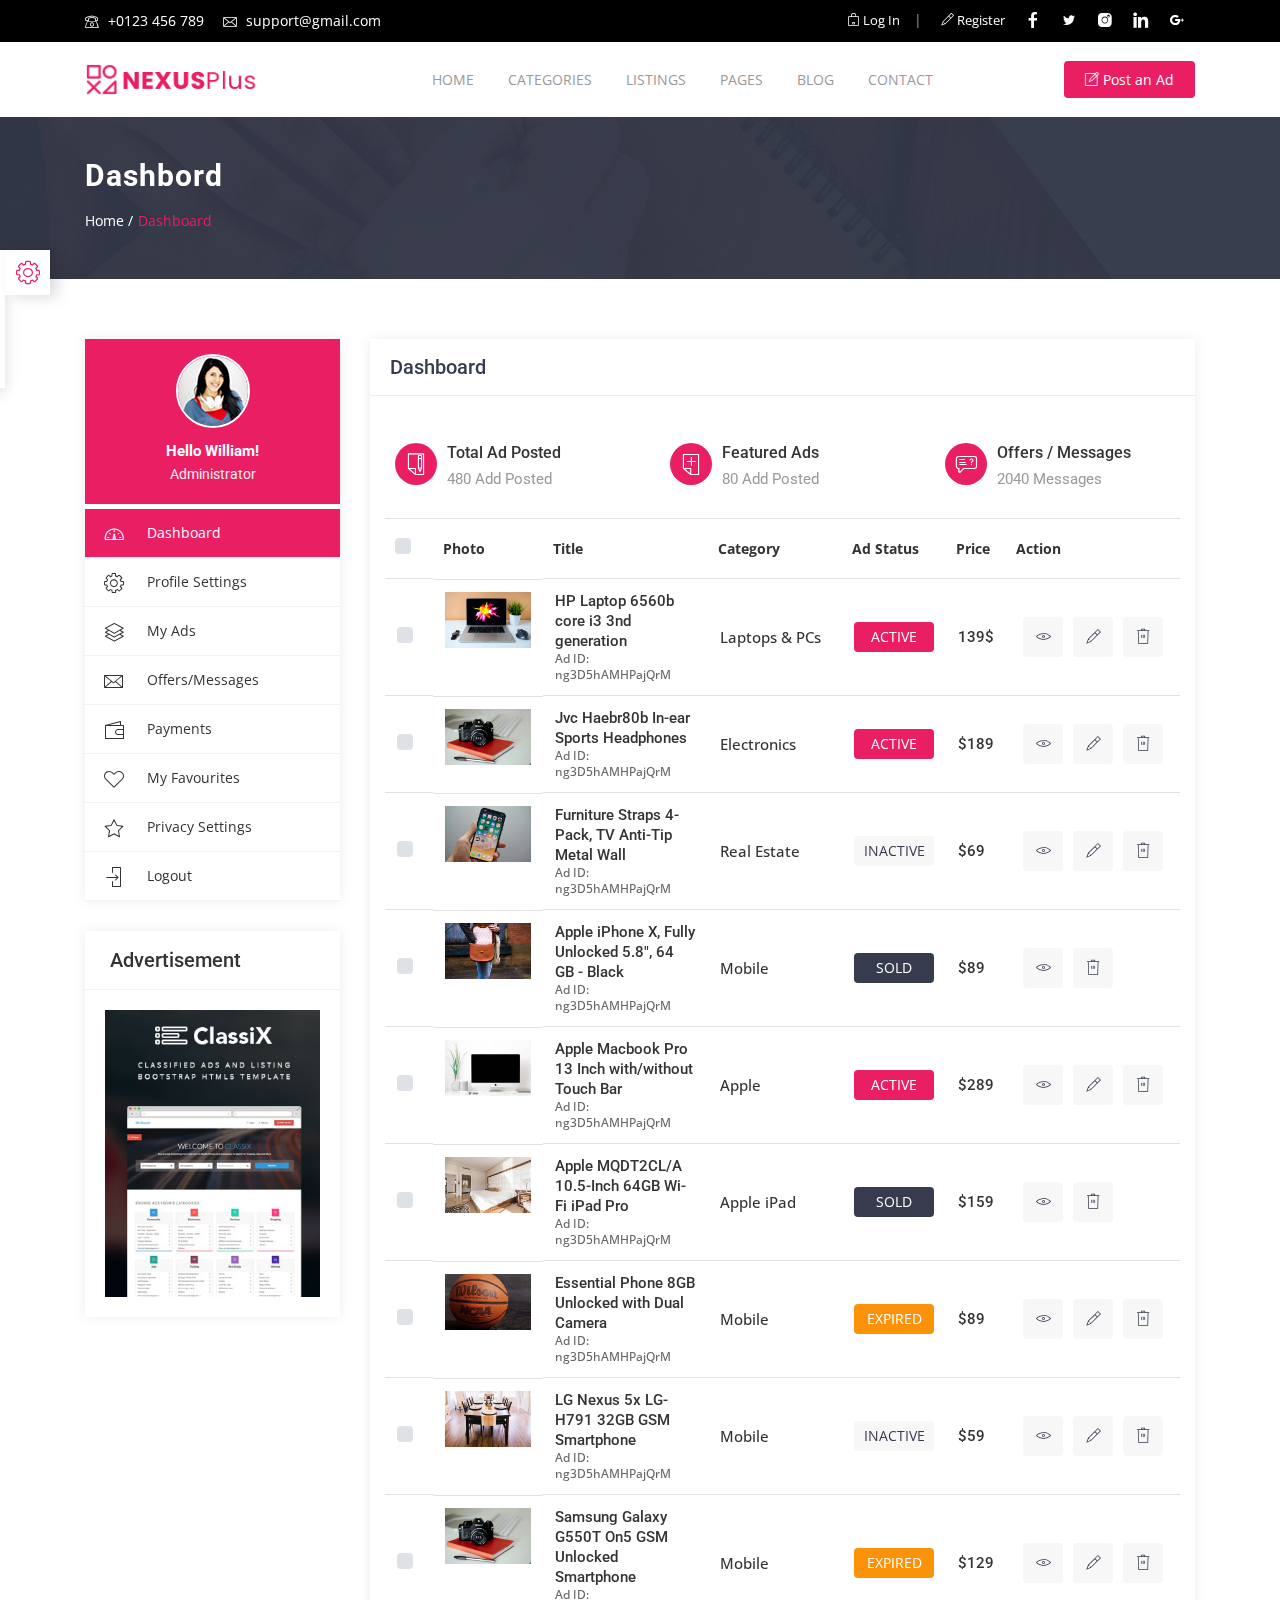
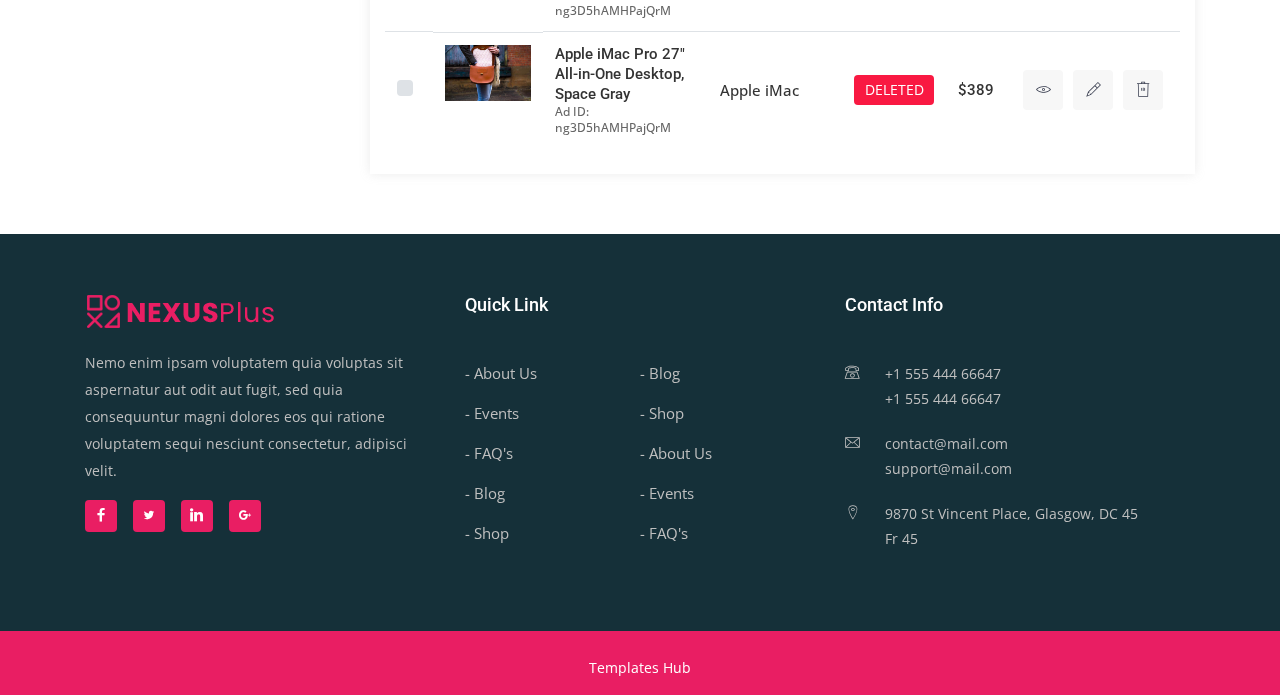
==== dashboard.html @ 477175ba "added templates" ====
<!DOCTYPE html>
<html lang="en">


<head>

<meta charset="utf-8">
<meta name="viewport" content="width=device-width, initial-scale=1, shrink-to-fit=no">
<title>NexusPlus - Classified Ads and Listing Template</title>

<link rel="stylesheet" type="text/css" href="assets/css/bootstrap.min.css">

<link rel="stylesheet" type="text/css" href="assets/fonts/line-icons.css">

<link rel="stylesheet" type="text/css" href="assets/css/slicknav.css">

<link rel="stylesheet" type="text/css" href="assets/css/color-switcher.css">

<link rel="stylesheet" type="text/css" href="assets/css/animate.css">

<link rel="stylesheet" type="text/css" href="assets/css/owl.carousel.css">

<link rel="stylesheet" type="text/css" href="assets/css/main.css">

<link rel="stylesheet" type="text/css" href="assets/css/responsive.css">
</head>
<body>

<header id="header-wrap">

<div class="top-bar">
<div class="container">
<div class="row">
<div class="col-lg-7 col-md-5 col-xs-12">

<ul class="list-inline">
<li><i class="lni-phone"></i> +0123 456 789</li>
<li><i class="lni-envelope"></i> <a href="http://preview.uideck.com/cdn-cgi/l/email-protection" class="__cf_email__" data-cfemail="c3b0b6b3b3acb1b783a4aea2aaafeda0acae">[email&#160;protected]</a></li>
</ul>

</div>
<div class="col-lg-5 col-md-7 col-xs-12">
<div class="roof-social float-right">
<a class="facebook" href="#"><i class="lni-facebook-filled"></i></a>
<a class="twitter" href="#"><i class="lni-twitter-filled"></i></a>
<a class="instagram" href="#"><i class="lni-instagram-filled"></i></a>
<a class="linkedin" href="#"><i class="lni-linkedin-fill"></i></a>
<a class="google" href="#"><i class="lni-google-plus"></i></a>
</div>
<div class="header-top-right float-right">
<a href="login.html" class="header-top-button"><i class="lni-lock"></i> Log In</a> |
<a href="register.html" class="header-top-button"><i class="lni-pencil"></i> Register</a>
</div>
</div>
</div>
</div>
</div>


<nav class="navbar navbar-expand-lg bg-white fixed-top scrolling-navbar">
<div class="container">

<div class="navbar-header">
<button class="navbar-toggler" type="button" data-toggle="collapse" data-target="#main-navbar" aria-controls="main-navbar" aria-expanded="false" aria-label="Toggle navigation">
<span class="navbar-toggler-icon"></span>
<span class="lni-menu"></span>
<span class="lni-menu"></span>
<span class="lni-menu"></span>
</button>
<a href="index-2.html" class="navbar-brand"><img src="assets/img/logo.png" alt=""></a>
</div>
<div class="collapse navbar-collapse" id="main-navbar">
<ul class="navbar-nav mr-auto w-100 justify-content-center">
<li class="nav-item dropdown">
<a class="nav-link dropdown-toggle" href="#" data-toggle="dropdown" aria-haspopup="true" aria-expanded="false">
 Home
</a>
<div class="dropdown-menu">
<a class="dropdown-item" href="index-2.html">Home 1</a>
<a class="dropdown-item" href="index-3.html">Home 2</a>
</div>
</li>
<li class="nav-item">
<a class="nav-link" href="category.html">
Categories
</a>
</li>
<li class="nav-item dropdown">
<a class="nav-link dropdown-toggle" href="#" data-toggle="dropdown" aria-haspopup="true" aria-expanded="false">
Listings
</a>
<div class="dropdown-menu">
<a class="dropdown-item" href="adlistinggrid.html">Ad Grid</a>
<a class="dropdown-item" href="adlistinglist.html">Ad Listing</a>
<a class="dropdown-item" href="ads-details.html">Listing Detail</a>
</div>
</li>
<li class="nav-item dropdown">
<a class="nav-link dropdown-toggle" href="#" data-toggle="dropdown" aria-haspopup="true" aria-expanded="false">
Pages
</a>
<div class="dropdown-menu">
<a class="dropdown-item" href="about.html">About Us</a>
<a class="dropdown-item" href="services.html">Services</a>
<a class="dropdown-item" href="ads-details.html">Ads Details</a>
<a class="dropdown-item" href="post-ads.html">Ads Post</a>
<a class="dropdown-item" href="pricing.html">Packages</a>
<a class="dropdown-item" href="testimonial.html">Testimonial</a>
<a class="dropdown-item" href="faq.html">FAQ</a>
<a class="dropdown-item" href="404.html">404</a>
</div>
</li>
<li class="nav-item dropdown">
<a class="nav-link dropdown-toggle" href="#" data-toggle="dropdown" aria-haspopup="true" aria-expanded="false">
Blog
</a>
<div class="dropdown-menu">
<a class="dropdown-item" href="blog.html">Blog - Right Sidebar</a>
<a class="dropdown-item" href="blog-left-sidebar.html">Blog - Left Sidebar</a>
<a class="dropdown-item" href="blog-grid-full-width.html"> Blog full width </a>
<a class="dropdown-item" href="single-post.html">Blog Details</a>
</div>
</li>
<li class="nav-item">
<a class="nav-link" href="contact.html">
Contact
</a>
</li>
</ul>
<div class="post-btn">
<a class="btn btn-common" href="post-ads.html"><i class="lni-pencil-alt"></i> Post an Ad</a>
</div>
</div>
</div>

<ul class="mobile-menu">
<li>
<a href="#">
Home
</a>
<ul class="dropdown">
<li><a href="index-2.html">Home 1</a></li>
<li><a href="index-3.html">Home 2</a></li>
</ul>
</li>
<li>
<a href="category.html">Categories</a>
</li>
<li>
<a href="#">
Listings
</a>
<ul class="dropdown">
<li><a href="adlistinggrid.html">Ad Grid</a></li>
<li><a href="adlistinglist.html">Ad Listing</a></li>
<li><a href="ads-details.html">Listing Detail</a></li>
</ul>
</li>
<li>
<a href="#">Pages</a>
<ul class="dropdown">
<li><a href="about.html">About Us</a></li>
<li><a href="services.html">Services</a></li>
<li><a href="ads-details.html">Ads Details</a></li>
<li><a href="post-ads.html">Ads Post</a></li>
<li><a href="pricing.html">Packages</a></li>
<li><a href="testimonial.html">Testimonial</a></li>
<li><a href="faq.html">FAQ</a></li>
<li><a href="404.html">404</a></li>
</ul>
</li>
<li>
<a href="#">Blog</a>
<ul class="dropdown">
<li><a href="blog.html">Blog - Right Sidebar</a></li>
<li><a href="blog-left-sidebar.html">Blog - Left Sidebar</a></li>
<li><a href="blog-grid-full-width.html"> Blog full width </a></li>
<li><a href="single-post.html">Blog Details</a></li>
</ul>
</li>
<li>
<a href="contact.html">Contact Us</a>
</li>
</ul>

</nav>

</header>


<div class="page-header" style="background: url(assets/img/banner1.jpg);">
<div class="container">
<div class="row">
<div class="col-md-12">
<div class="breadcrumb-wrapper">
<h2 class="product-title">Dashbord</h2>
<ol class="breadcrumb">
<li><a href="#">Home /</a></li>
<li class="current">Dashboard</li>
</ol>
</div>
</div>
</div>
</div>
</div>


<div id="content" class="section-padding">
<div class="container">
<div class="row">
<div class="col-sm-12 col-md-4 col-lg-3 page-sidebar">
<aside>
<div class="sidebar-box">
<div class="user">
<figure>
<a href="#"><img src="assets/img/author/img1.jpg" alt=""></a>
</figure>
<div class="usercontent">
<h3>Hello William!</h3>
<h4>Administrator</h4>
</div>
</div>
<nav class="navdashboard">
<ul>
<li>
<a class="active" href="dashboard.html">
<i class="lni-dashboard"></i>
<span>Dashboard</span>
</a>
</li>
<li>
<a href="account-profile-setting.html">
<i class="lni-cog"></i>
<span>Profile Settings</span>
</a>
</li>
<li>
<a href="account-myads.html">
<i class="lni-layers"></i>
<span>My Ads</span>
</a>
</li>
<li>
<a href="offermessages.html">
<i class="lni-envelope"></i>
<span>Offers/Messages</span>
</a>
</li>
<li>
<a href="payments.html">
<i class="lni-wallet"></i>
<span>Payments</span>
</a>
</li>
<li>
<a href="account-favourite-ads.html">
<i class="lni-heart"></i>
<span>My Favourites</span>
</a>
</li>
<li>
<a href="privacy-setting.html">
<i class="lni-star"></i>
<span>Privacy Settings</span>
</a>
</li>
<li>
<a href="#">
<i class="lni-enter"></i>
<span>Logout</span>
</a>
</li>
</ul>
</nav>
</div>
<div class="widget">
<h4 class="widget-title">Advertisement</h4>
<div class="add-box">
<img class="img-fluid" src="assets/img/img1.jpg" alt="">
</div>
</div>
</aside>
</div>
<div class="col-sm-12 col-md-8 col-lg-9">
<div class="page-content">
<div class="inner-box">
<div class="dashboard-box">
<h2 class="dashbord-title">Dashboard</h2>
</div>
<div class="dashboard-wrapper">
<div class="dashboard-sections">
<div class="row">
<div class="col-xs-6 col-sm-6 col-md-6 col-lg-4">
<div class="dashboardbox">
<div class="icon"><i class="lni-write"></i></div>
<div class="contentbox">
<h2><a href="#">Total Ad Posted</a></h2>
<h3>480 Add Posted</h3>
</div>
</div>
</div>
<div class="col-xs-6 col-sm-6 col-md-6 col-lg-4">
<div class="dashboardbox">
<div class="icon"><i class="lni-add-files"></i></div>
<div class="contentbox">
<h2><a href="#">Featured Ads</a></h2>
<h3>80 Add Posted</h3>
</div>
</div>
</div>
<div class="col-xs-6 col-sm-6 col-md-6 col-lg-4">
<div class="dashboardbox">
<div class="icon"><i class="lni-support"></i></div>
<div class="contentbox">
<h2><a href="#">Offers / Messages</a></h2>
<h3>2040 Messages</h3>
</div>
</div>
</div>
</div>
</div>
<table class="table table-responsive dashboardtable tablemyads">
<thead>
<tr>
<th>
<div class="custom-control custom-checkbox">
<input type="checkbox" class="custom-control-input" id="checkedall">
<label class="custom-control-label" for="checkedall"></label>
</div>
</th>
<th>Photo</th>
<th>Title</th>
<th>Category</th>
<th>Ad Status</th>
<th>Price</th>
<th>Action</th>
</tr>
</thead>
<tbody>
<tr data-category="active">
<td>
<div class="custom-control custom-checkbox">
<input type="checkbox" class="custom-control-input" id="adone">
<label class="custom-control-label" for="adone"></label>
</div>
</td>
<td class="photo"><img class="img-fluid" src="assets/img/product/img1.jpg" alt=""></td>
<td data-title="Title">
<h3>HP Laptop 6560b core i3 3nd generation</h3>
<span>Ad ID: ng3D5hAMHPajQrM</span>
</td>
<td data-title="Category"><span class="adcategories">Laptops & PCs</span></td>
<td data-title="Ad Status"><span class="adstatus adstatusactive">active</span></td>
<td data-title="Price">
<h3>139$</h3>
</td>
<td data-title="Action">
<div class="btns-actions">
<a class="btn-action btn-view" href="#"><i class="lni-eye"></i></a>
<a class="btn-action btn-edit" href="#"><i class="lni-pencil"></i></a>
<a class="btn-action btn-delete" href="#"><i class="lni-trash"></i></a>
</div>
</td>
</tr>
<tr data-category="active">
<td>
<div class="custom-control custom-checkbox">
<input type="checkbox" class="custom-control-input" id="adtwo">
<label class="custom-control-label" for="adtwo"></label>
</div>
</td>
<td class="photo"><img class="img-fluid" src="assets/img/product/img2.jpg" alt=""></td>
<td data-title="Title">
<h3>Jvc Haebr80b In-ear Sports Headphones</h3>
<span>Ad ID: ng3D5hAMHPajQrM</span>
</td>
<td data-title="Category">Electronics</td>
<td data-title="Ad Status"><span class="adstatus adstatusactive">Active</span></td>
<td data-title="Price">
<h3>$189</h3>
</td>
<td data-title="Action">
<div class="btns-actions">
<a class="btn-action btn-view" href="#"><i class="lni-eye"></i></a>
<a class="btn-action btn-edit" href="#"><i class="lni-pencil"></i></a>
<a class="btn-action btn-delete" href="#"><i class="lni-trash"></i></a>
</div>
</td>
</tr>
<tr data-category="inactive">
<td>
<div class="custom-control custom-checkbox">
<input type="checkbox" class="custom-control-input" id="adthree">
<label class="custom-control-label" for="adthree"></label>
</div>
</td>
<td class="photo"><img class="img-fluid" src="assets/img/product/img3.jpg" alt=""></td>
<td data-title="Title">
<h3>Furniture Straps 4-Pack, TV Anti-Tip Metal Wall </h3>
<span>Ad ID: ng3D5hAMHPajQrM</span>
</td>
<td data-title="Category">Real Estate</td>
<td>
<span class="adstatus adstatusinactive">Inactive</span>
</td>
<td data-title="Price">
<h3>$69</h3>
</td>
<td data-title="Action">
<div class="btns-actions">
<a class="btn-action btn-view" href="#"><i class="lni-eye"></i></a>
<a class="btn-action btn-edit" href="#"><i class="lni-pencil"></i></a>
<a class="btn-action btn-delete" href="#"><i class="lni-trash"></i></a>
</div>
</td>
</tr>
<tr data-category="sold">
<td>
<div class="custom-control custom-checkbox">
<input type="checkbox" class="custom-control-input" id="adfour">
<label class="custom-control-label" for="adfour"></label>
</div>
</td>
<td class="photo"><img class="img-fluid" src="assets/img/product/img4.jpg" alt=""></td>
<td data-title="Title">
<h3>Apple iPhone X, Fully Unlocked 5.8", 64 GB - Black</h3>
<span>Ad ID: ng3D5hAMHPajQrM</span>
</td>
<td data-title="Category">Mobile</td>
 <td data-title="Ad Status"><span class="adstatus adstatussold">Sold</span></td>
<td data-title="Price">
<h3>$89</h3>
</td>
<td data-title="Action">
<div class="btns-actions">
<a class="btn-action btn-view" href="#"><i class="lni-eye"></i></a>
<a class="btn-action btn-delete" href="#"><i class="lni-trash"></i></a>
</div>
</td>
</tr>
<tr data-category="active">
<td>
<div class="custom-control custom-checkbox">
<input type="checkbox" class="custom-control-input" id="adfive">
<label class="custom-control-label" for="adfive"></label>
</div>
</td>
<td class="photo"><img class="img-fluid" src="assets/img/product/img5.jpg" alt=""></td>
<td data-title="Title">
<h3>Apple Macbook Pro 13 Inch with/without Touch Bar</h3>
<span>Ad ID: ng3D5hAMHPajQrM</span>
</td>
<td data-title="Category">Apple</td>
<td data-title="Ad Status"><span class="adstatus adstatusactive">Active</span></td>
<td data-title="Price">
<h3>$289</h3>
</td>
<td data-title="Action">
<div class="btns-actions">
<a class="btn-action btn-view" href="#"><i class="lni-eye"></i></a>
<a class="btn-action btn-edit" href="#"><i class="lni-pencil"></i></a>
<a class="btn-action btn-delete" href="#"><i class="lni-trash"></i></a>
</div>
</td>
</tr>
<tr data-category="sold">
<td>
<div class="custom-control custom-checkbox">
<input type="checkbox" class="custom-control-input" id="adsix">
<label class="custom-control-label" for="adsix"></label>
</div>
</td>
<td class="photo"><img class="img-fluid" src="assets/img/product/img6.jpg" alt=""></td>
<td data-title="Title">
<h3>Apple MQDT2CL/A 10.5-Inch 64GB Wi-Fi iPad Pro</h3>
<span>Ad ID: ng3D5hAMHPajQrM</span>
</td>
<td data-title="Category">Apple iPad</td>
<td data-title="Ad Status"><span class="adstatus adstatussold">Sold</span></td>
<td data-title="Price">
<h3>$159</h3>
</td>
<td data-title="Action">
<div class="btns-actions">
<a class="btn-action btn-view" href="#"><i class="lni-eye"></i></a>
<a class="btn-action btn-delete" href="#"><i class="lni-trash"></i></a>
</div>
</td>
</tr>
<tr data-category="expired">
<td>
<div class="custom-control custom-checkbox">
<input type="checkbox" class="custom-control-input" id="adseven">
<label class="custom-control-label" for="adseven"></label>
</div>
</td>
<td class="photo"><img class="img-fluid" src="assets/img/product/img7.jpg" alt=""></td>
<td data-title="Title">
<h3>Essential Phone 8GB Unlocked with Dual Camera</h3>
<span>Ad ID: ng3D5hAMHPajQrM</span>
</td>
<td data-title="Category">Mobile</td>
<td data-title="Ad Status"><span class="adstatus adstatusexpired">Expired</span></td>
<td data-title="Price">
<h3>$89</h3>
</td>
<td data-title="Action">
<div class="btns-actions">
<a class="btn-action btn-view" href="#"><i class="lni-eye"></i></a>
<a class="btn-action btn-edit" href="#"><i class="lni-pencil"></i></a>
<a class="btn-action btn-delete" href="#"><i class="lni-trash"></i></a>
</div>
</td>
</tr>
<tr data-category="inactive">
<td>
<div class="custom-control custom-checkbox">
<input type="checkbox" class="custom-control-input" id="adeight">
<label class="custom-control-label" for="adeight"></label>
</div>
</td>
<td class="photo"><img class="img-fluid" src="assets/img/product/img8.jpg" alt=""></td>
<td data-title="Title">
<h3>LG Nexus 5x LG-H791 32GB GSM Smartphone</h3>
<span>Ad ID: ng3D5hAMHPajQrM</span>
</td>
<td data-title="Category">Mobile</td>
<td>
<span class="adstatus adstatusinactive">Inactive</span>
</td>
<td data-title="Price">
<h3>$59</h3>
</td>
<td data-title="Action">
<div class="btns-actions">
<a class="btn-action btn-view" href="#"><i class="lni-eye"></i></a>
<a class="btn-action btn-edit" href="#"><i class="lni-pencil"></i></a>
<a class="btn-action btn-delete" href="#"><i class="lni-trash"></i></a>
</div>
</td>
</tr>
<tr data-category="expired">
<td>
<div class="custom-control custom-checkbox">
<input type="checkbox" class="custom-control-input" id="adnine">
<label class="custom-control-label" for="adnine"></label>
</div>
</td>
<td class="photo"><img class="img-fluid" src="assets/img/product/img9.jpg" alt=""></td>
<td data-title="Title">
<h3>Samsung Galaxy G550T On5 GSM Unlocked Smartphone</h3>
<span>Ad ID: ng3D5hAMHPajQrM</span>
</td>
<td data-title="Category">Mobile</td>
<td data-title="Ad Status"><span class="adstatus adstatusexpired">Expired</span></td>
<td data-title="Price">
<h3>$129</h3>
</td>
<td data-title="Action">
<div class="btns-actions">
<a class="btn-action btn-view" href="#"><i class="lni-eye"></i></a>
<a class="btn-action btn-edit" href="#"><i class="lni-pencil"></i></a>
<a class="btn-action btn-delete" href="#"><i class="lni-trash"></i></a>
</div>
</td>
</tr>
<tr data-category="deleted">
<td>
<div class="custom-control custom-checkbox">
<input type="checkbox" class="custom-control-input" id="adten">
<label class="custom-control-label" for="adten"></label>
</div>
</td>
<td class="photo"><img class="img-fluid" src="assets/img/product/img10.jpg" alt=""></td>
<td data-title="Title">
<h3>Apple iMac Pro 27" All-in-One Desktop, Space Gray</h3>
<span>Ad ID: ng3D5hAMHPajQrM</span>
</td>
<td data-title="Category">Apple iMac</td>
<td data-title="Ad Status"><span class="adstatus adstatusdeleted">Deleted</span></td>
<td data-title="Price">
<h3>$389</h3>
</td>
<td data-title="Action">
<div class="btns-actions">
<a class="btn-action btn-view" href="#"><i class="lni-eye"></i></a>
<a class="btn-action btn-edit" href="#"><i class="lni-pencil"></i></a>
<a class="btn-action btn-delete" href="#"><i class="lni-trash"></i></a>
</div>
</td>
</tr>
</tbody>
</table>
</div>
</div>
</div>
</div>
</div>
</div>
</div>


<footer>

<section class="footer-Content">
<div class="container">
<div class="row">
<div class="col-lg-4 col-md-4 col-xs-6 col-mb-12">
<div class="widget">
<div class="footer-logo"><img src="assets/img/logo.png" alt=""></div>
<div class="textwidget">
<p>Nemo enim ipsam voluptatem quia voluptas sit aspernatur aut odit aut fugit, sed quia consequuntur magni dolores eos qui ratione voluptatem sequi nesciunt consectetur, adipisci velit.</p>
</div>
<ul class="mt-3 footer-social">
<li><a class="facebook" href="#"><i class="lni-facebook-filled"></i></a></li>
<li><a class="twitter" href="#"><i class="lni-twitter-filled"></i></a></li>
<li><a class="linkedin" href="#"><i class="lni-linkedin-fill"></i></a></li>
<li><a class="google-plus" href="#"><i class="lni-google-plus"></i></a></li>
</ul>
</div>
</div>
<div class="col-lg-4 col-md-4 col-xs-6 col-mb-12">
<div class="widget">
<h3 class="block-title">Quick Link</h3>
<ul class="menu">
<li><a href="#">- About Us</a></li>
<li><a href="#">- Blog</a></li>
<li><a href="#">- Events</a></li>
<li><a href="#">- Shop</a></li>
<li><a href="#">- FAQ's</a></li>
<li><a href="#">- About Us</a></li>
<li><a href="#">- Blog</a></li>
<li><a href="#">- Events</a></li>
<li><a href="#">- Shop</a></li>
<li><a href="#">- FAQ's</a></li>
</ul>
</div>
</div>
<div class="col-lg-4 col-md-4 col-xs-6 col-mb-12">
<div class="widget">
<h3 class="block-title">Contact Info</h3>
<ul class="contact-footer">
<li>
<strong><i class="lni-phone"></i></strong><span>+1 555 444 66647 <br> +1 555 444 66647</span>
</li>
<li>
<strong><i class="lni-envelope"></i></strong><span><a href="http://preview.uideck.com/cdn-cgi/l/email-protection" class="__cf_email__" data-cfemail="5c3f3332283d3f281c313d3530723f3331">[email&#160;protected]</a> <br> <a href="http://preview.uideck.com/cdn-cgi/l/email-protection" class="__cf_email__" data-cfemail="2e5d5b5e5e415c5a6e434f4742004d4143">[email&#160;protected]</a></span>
</li>
<li>
<strong><i class="lni-map-marker"></i></strong><span><a href="#">9870 St Vincent Place, Glasgow, DC 45 <br>Fr 45</a></span>
</li>
</ul>
</div>
</div>
</div>
</div>
</section>


<div id="copyright">
<div class="container">
<div class="row">
<div class="col-md-12">
<div class="site-info text-center">
<p><a target="_blank" href="https://templateshub.net">Templates Hub</a></p>
</div>
</div>
</div>
</div>
</div>

</footer>


<a href="#" class="back-to-top">
<i class="lni-chevron-up"></i>
</a>

<div id="preloader">
<div class="loader" id="loader-1"></div>
</div>


<script data-cfasync="false" src="cdn-cgi/scripts/5c5dd728/cloudflare-static/email-decode.min.js"></script><script src="assets/js/jquery-min.js"></script>
<script src="assets/js/popper.min.js"></script>
<script src="assets/js/bootstrap.min.js"></script>
<script src="assets/js/color-switcher.js"></script>
<script src="assets/js/jquery.counterup.min.js"></script>
<script src="assets/js/waypoints.min.js"></script>
<script src="assets/js/wow.js"></script>
<script src="assets/js/owl.carousel.min.js"></script>
<script src="assets/js/jquery.slicknav.js"></script>
<script src="assets/js/main.js"></script>
<script src="assets/js/form-validator.min.js"></script>
<script src="assets/js/contact-form-script.min.js"></script>
<script src="assets/js/summernote.js"></script>
</body>


</html>
---- assets/fonts/line-icons.css ----
@font-face{font-family:lineicons;src:url(LineIcons0ad2.eot?ibaccn);src:url(LineIcons0ad2.eot?ibaccn#iefix) format('embedded-opentype'),url(LineIcons0ad2.ttf?ibaccn) format('truetype'),url(LineIcons0ad2.woff?ibaccn) format('woff'),url(LineIcons0ad2.svg?ibaccn#LineIcons) format('svg');font-weight:400;font-style:normal}[class^=lni-],[class*=" lni-"]{font-family:lineicons!important;speak:none;font-style:normal;font-weight:400;font-variant:normal;text-transform:none;line-height:1;-webkit-font-smoothing:antialiased;-moz-osx-font-smoothing:grayscale}.lni-add-files:before{content:"\e900"}.lni-agenda:before{content:"\e901"}.lni-alarm-clock:before{content:"\e902"}.lni-alarm:before{content:"\e903"}.lni-amazon:before{content:"\e904"}.lni-amex:before{content:"\e905"}.lni-anchor:before{content:"\e906"}.lni-android:before{content:"\e907"}.lni-angle-double-down:before{content:"\e908"}.lni-angle-double-left:before{content:"\e909"}.lni-angle-double-right:before{content:"\e90a"}.lni-angle-double-up:before{content:"\e90b"}.lni-apartment:before{content:"\e90c"}.lni-apple:before{content:"\e90d"}.lni-archive:before{content:"\e90e"}.lni-arrow-down-circle:before{content:"\e90f"}.lni-arrow-down:before{content:"\e910"}.lni-arrow-left-circle:before{content:"\e911"}.lni-arrow-left:before{content:"\e912"}.lni-arrow-right-circle:before{content:"\e913"}.lni-arrow-right:before{content:"\e914"}.lni-arrow-top-left:before{content:"\e915"}.lni-arrow-top-right:before{content:"\e916"}.lni-arrow-up-circle:before{content:"\e917"}.lni-arrow-up:before{content:"\e918"}.lni-arrows-horizontal:before{content:"\e919"}.lni-arrows-vertical:before{content:"\e91a"}.lni-ban:before{content:"\e91b"}.lni-bar-chart:before{content:"\e91c"}.lni-basketball:before{content:"\e91d"}.lni-behance:before{content:"\e91e"}.lni-bi-cycle:before{content:"\e91f"}.lni-bitbucket:before{content:"\e920"}.lni-bitcoin:before{content:"\e921"}.lni-blackboard:before{content:"\e922"}.lni-bluetooth:before{content:"\e923"}.lni-bold:before{content:"\e924"}.lni-bolt-alt:before{content:"\e925"}.lni-bolt:before{content:"\e926"}.lni-book:before{content:"\e927"}.lni-bookmark-alt:before{content:"\e928"}.lni-bookmark:before{content:"\e929"}.lni-briefcase:before{content:"\e92a"}.lni-brush-alt:before{content:"\e92b"}.lni-brush:before{content:"\e92c"}.lni-bubble:before{content:"\e92d"}.lni-bug:before{content:"\e92e"}.lni-bulb:before{content:"\e92f"}.lni-bullhorn:before{content:"\e930"}.lni-bus:before{content:"\e931"}.lni-calendar:before{content:"\e932"}.lni-camera:before{content:"\e933"}.lni-car:before{content:"\e934"}.lni-cart-full:before{content:"\e935"}.lni-cart:before{content:"\e936"}.lni-check-box:before{content:"\e937"}.lni-check-mark-circle:before{content:"\e938"}.lni-chevron-down-circle:before{content:"\e939"}.lni-chevron-down:before{content:"\e93a"}.lni-chevron-left-circle:before{content:"\e93b"}.lni-chevron-left:before{content:"\e93c"}.lni-chevron-right-circle:before{content:"\e93d"}.lni-chevron-right:before{content:"\e93e"}.lni-chevron-up-circle:before{content:"\e93f"}.lni-chevron-up:before{content:"\e940"}.lni-chrome:before{content:"\e941"}.lni-circle-minus:before{content:"\e942"}.lni-clipboard:before{content:"\e943"}.lni-close:before{content:"\e944"}.lni-cloud-check:before{content:"\e945"}.lni-cloud-download:before{content:"\e946"}.lni-cloud-sync:before{content:"\e947"}.lni-cloud-upload:before{content:"\e948"}.lni-cloud:before{content:"\e949"}.lni-code:before{content:"\e94a"}.lni-coffee-cup:before{content:"\e94b"}.lni-cog:before{content:"\e94c"}.lni-color-pallet:before{content:"\e94d"}.lni-comment-reply-alt:before{content:"\e94e"}.lni-comments-alt:before{content:"\e94f"}.lni-comments:before{content:"\e950"}.lni-construction:before{content:"\e951"}.lni-control-panel:before{content:"\e952"}.lni-crop:before{content:"\e953"}.lni-cross-circle:before{content:"\e954"}.lni-crown:before{content:"\e955"}.lni-css3:before{content:"\e956"}.lni-cup:before{content:"\e957"}.lni-cut:before{content:"\e958"}.lni-dashboard:before{content:"\e959"}.lni-database:before{content:"\e95a"}.lni-dinner:before{content:"\e95b"}.lni-direction-alt:before{content:"\e95c"}.lni-direction-ltr:before{content:"\e95d"}.lni-direction-rtl:before{content:"\e95e"}.lni-direction:before{content:"\e95f"}.lni-display:before{content:"\e960"}.lni-download:before{content:"\e961"}.lni-drop:before{content:"\e962"}.lni-dropbox:before{content:"\e963"}.lni-drupal:before{content:"\e964"}.lni-emoji-neutral:before{content:"\e965"}.lni-emoji-sad:before{content:"\e966"}.lni-emoji-smile:before{content:"\e967"}.lni-empty-file:before{content:"\e968"}.lni-enter:before{content:"\e969"}.lni-envelope:before{content:"\e96a"}.lni-eraser:before{content:"\e96b"}.lni-exit-down:before{content:"\e96c"}.lni-exit-up:before{content:"\e96d"}.lni-exit:before{content:"\e96e"}.lni-eye:before{content:"\e96f"}.lni-facebook-filled:before{content:"\e970"}.lni-facebook:before{content:"\e971"}.lni-files:before{content:"\e972"}.lni-film-play:before{content:"\e973"}.lni-firefox:before{content:"\e974"}.lni-flag-alt:before{content:"\e975"}.lni-flag-cubic:before{content:"\e976"}.lni-flag:before{content:"\e977"}.lni-folder:before{content:"\e978"}.lni-frame-contract:before{content:"\e979"}.lni-frame-expand:before{content:"\e97a"}.lni-full-screen:before{content:"\e97b"}.lni-funnel:before{content:"\e97c"}.lni-gallery:before{content:"\e97d"}.lni-game:before{content:"\e97e"}.lni-gift:before{content:"\e97f"}.lni-git:before{content:"\e980"}.lni-github:before{content:"\e981"}.lni-google-plus:before{content:"\e982"}.lni-graduation:before{content:"\e983"}.lni-grid-alt:before{content:"\e984"}.lni-grid:before{content:"\e985"}.lni-hammer:before{content:"\e986"}.lni-hand:before{content:"\e987"}.lni-harddrive:before{content:"\e988"}.lni-headphone-alt:before{content:"\e989"}.lni-headphone:before{content:"\e98a"}.lni-heart-filled:before{content:"\e98b"}.lni-heart-pulse:before{content:"\e98c"}.lni-heart:before{content:"\e98d"}.lni-help:before{content:"\e98e"}.lni-highlight-alt:before{content:"\e98f"}.lni-highlight:before{content:"\e990"}.lni-hmage:before{content:"\e991"}.lni-hobile:before{content:"\e992"}.lni-home:before{content:"\e993"}.lni-hourglass:before{content:"\e994"}.lni-html5:before{content:"\e995"}.lni-inbox:before{content:"\e996"}.lni-indent-decrease:before{content:"\e997"}.lni-indent-increase:before{content:"\e998"}.lni-Infinite:before{content:"\e999"}.lni-information:before{content:"\e99a"}.lni-instagram-filled:before{content:"\e99b"}.lni-instagram:before{content:"\e99c"}.lni-italic:before{content:"\e99d"}.lni-joomla:before{content:"\e99e"}.lni-key:before{content:"\e99f"}.lni-keyboard:before{content:"\e9a0"}.lni-laptop-phone:before{content:"\e9a1"}.lni-laptop:before{content:"\e9a2"}.lni-layers:before{content:"\e9a3"}.lni-layout:before{content:"\e9a4"}.lni-leaf:before{content:"\e9a5"}.lni-licencse:before{content:"\e9a6"}.lni-line-dashed:before{content:"\e9a7"}.lni-line-dotted:before{content:"\e9a8"}.lni-line-double:before{content:"\e9a9"}.lni-line-spacing:before{content:"\e9aa"}.lni-link:before{content:"\e9ab"}.lni-linkedin-fill:before{content:"\e9ac"}.lni-linkedin:before{content:"\e9ad"}.lni-list:before{content:"\e9ae"}.lni-lock:before{content:"\e9af"}.lni-magnet:before{content:"\e9b0"}.lni-magnifier:before{content:"\e9b1"}.lni-map-marker:before{content:"\e9b2"}.lni-map:before{content:"\e9b3"}.lni-mastercard:before{content:"\e9b4"}.lni-medall-alt:before{content:"\e9b5"}.lni-medall:before{content:"\e9b6"}.lni-medium:before{content:"\e9b7"}.lni-menu-circle:before{content:"\e9b8"}.lni-menu:before{content:"\e9b9"}.lni-mic:before{content:"\e9ba"}.lni-microphone:before{content:"\e9bb"}.lni-minus:before{content:"\e9bc"}.lni-mobile:before{content:"\e9bd"}.lni-more-alt:before{content:"\e9be"}.lni-more:before{content:"\e9bf"}.lni-mouse:before{content:"\e9c0"}.lni-move:before{content:"\e9c1"}.lni-music:before{content:"\e9c2"}.lni-notepad:before{content:"\e9c3"}.lni-package:before{content:"\e9c4"}.lni-page-break:before{content:"\e9c5"}.lni-paint-bucket:before{content:"\e9c6"}.lni-paint-roller:before{content:"\e9c7"}.lni-paperclip:before{content:"\e9c8"}.lni-paypal:before{content:"\e9c9"}.lni-pencil-alt:before{content:"\e9ca"}.lni-pencil:before{content:"\e9cb"}.lni-phone-handset:before{content:"\e9cc"}.lni-phone:before{content:"\e9cd"}.lni-pie-chart:before{content:"\e9ce"}.lni-pilcrow:before{content:"\e9cf"}.lni-pin-alt:before{content:"\e9d0"}.lni-pin-corner:before{content:"\e9d1"}.lni-pin:before{content:"\e9d2"}.lni-pinterest:before{content:"\e9d3"}.lni-playstore:before{content:"\e9d4"}.lni-plug:before{content:"\e9d5"}.lni-plus:before{content:"\e9d6"}.lni-pointer-down:before{content:"\e9d7"}.lni-pointer-left:before{content:"\e9d8"}.lni-pointer-right:before{content:"\e9d9"}.lni-pointer-up:before{content:"\e9da"}.lni-pointer:before{content:"\e9db"}.lni-power-switch:before{content:"\e9dc"}.lni-printer:before{content:"\e9dd"}.lni-pulse:before{content:"\e9de"}.lni-question-circle:before{content:"\e9df"}.lni-quora:before{content:"\e9e0"}.lni-reddit:before{content:"\e9e1"}.lni-reload:before{content:"\e9e2"}.lni-reply:before{content:"\e9e3"}.lni-rocket:before{content:"\e9e4"}.lni-rss-feed:before{content:"\e9e5"}.lni-ruler-alt:before{content:"\e9e6"}.lni-ruler-pencil:before{content:"\e9e7"}.lni-ruler:before{content:"\e9e8"}.lni-save-alt:before{content:"\e9e9"}.lni-save:before{content:"\e9ea"}.lni-search:before{content:"\e9eb"}.lni-select:before{content:"\e9ec"}.lni-share-alt:before{content:"\e9ed"}.lni-share:before{content:"\e9ee"}.lni-shield:before{content:"\e9ef"}.lni-shift-left:before{content:"\e9f0"}.lni-shift-right:before{content:"\e9f1"}.lni-shortcode:before{content:"\e9f2"}.lni-signal:before{content:"\e9f3"}.lni-slice:before{content:"\e9f4"}.lni-sort-alpha-asc:before{content:"\e9f5"}.lni-sort-amount-asc:before{content:"\e9f6"}.lni-soundcloud:before{content:"\e9f7"}.lni-spellcheck:before{content:"\e9f8"}.lni-spotify:before{content:"\e9f9"}.lni-spray:before{content:"\e9fa"}.lni-stamp:before{content:"\e9fb"}.lni-star-empty:before{content:"\e9fc"}.lni-star-filled:before{content:"\e9fd"}.lni-star-half:before{content:"\e9fe"}.lni-star:before{content:"\e9ff"}.lni-stats-down:before{content:"\ea00"}.lni-stats-up:before{content:"\ea01"}.lni-strikethrough:before{content:"\ea02"}.lni-stripe:before{content:"\ea03"}.lni-support:before{content:"\ea04"}.lni-tab:before{content:"\ea05"}.lni-tag:before{content:"\ea06"}.lni-target:before{content:"\ea07"}.lni-teabag:before{content:"\ea08"}.lni-text-align-right:before{content:"\ea09"}.lni-text-align-center:before{content:"\ea0a"}.lni-text-align-justify:before{content:"\ea0b"}.lni-text-align-left:before{content:"\ea0c"}.lni-text-format-remove:before{content:"\ea0d"}.lni-text-format:before{content:"\ea0e"}.lni-text-size:before{content:"\ea0f"}.lni-thought:before{content:"\ea10"}.lni-thumbs-down:before{content:"\ea11"}.lni-thumbs-up:before{content:"\ea12"}.lni-ticket-alt:before{content:"\ea13"}.lni-ticket:before{content:"\ea14"}.lni-timer:before{content:"\ea15"}.lni-train:before{content:"\ea16"}.lni-trash:before{content:"\ea17"}.lni-tshirt:before{content:"\ea18"}.lni-twitter-filled:before{content:"\ea19"}.lni-twitter:before{content:"\ea1a"}.lni-underline:before{content:"\ea1b"}.lni-unlink:before{content:"\ea1c"}.lni-unlock:before{content:"\ea1d"}.lni-upload:before{content:"\ea1e"}.lni-user:before{content:"\ea1f"}.lni-users:before{content:"\ea20"}.lni-vector:before{content:"\ea21"}.lni-video:before{content:"\ea22"}.lni-visa:before{content:"\ea23"}.lni-volume-high:before{content:"\ea24"}.lni-volume-low:before{content:"\ea25"}.lni-volume-medium:before{content:"\ea26"}.lni-volume-mute:before{content:"\ea27"}.lni-wallet:before{content:"\ea28"}.lni-warning:before{content:"\ea29"}.lni-wheelchair:before{content:"\ea2a"}.lni-wordpress-filled:before{content:"\ea2b"}.lni-wordpress:before{content:"\ea2c"}.lni-world-alt:before{content:"\ea2d"}.lni-world:before{content:"\ea2e"}.lni-write:before{content:"\ea2f"}.lni-zip:before{content:"\ea30"}.lni-zoom-in:before{content:"\ea31"}.lni-zoom-out:before{content:"\ea32"}
---- assets/css/color-switcher.css ----
#color-style-switcher div h3{color:#2d2d2d;font-size:17px;margin:8px 3px 12px}#color-style-switcher{background:#fff;box-shadow:0 4px 14px rgba(0,0,0,.14);left:-145px;position:fixed;top:250px;width:150px;z-index:9999}#color-style-switcher div{padding:5px 10px}#color-style-switcher .bottom{padding:0}#color-style-switcher .bottom a.settings{background-color:#fff;box-shadow:7px 2px 14px 0 rgba(0,0,0,.14);display:block;height:45px;position:absolute;right:-45px;top:0;width:45px;text-align:center}#color-style-switcher .bottom a i{font-size:24px;line-height:45px}#color-style-switcher select{background:none repeat scroll 0 0 #f6f6f6;border:1px solid #fff;line-height:1;margin-bottom:10px;padding:5px 10px;width:150px}ul.colors{list-style:none outside none;margin:0 0 10px;overflow:hidden;padding:0}ul.colors li{float:left;margin:2px}ul.colors li a{cursor:pointer;display:block;height:35px;width:35px;border-radius:0;-webkit-border-radius:0}ul.colors li a.active{position:relative}ul.colors li a.active:after{color:#fff;content:"\e938";font-family:lineicons;font-size:10px;right:12px;position:absolute;top:6px}ul.colors li a.color1.active:after,ul.colors li a.color8.active:after{color:#fff}@media only screen and (max-width:500px){#color-style-switcher{display:none}}ul.colors .color1{background:#e91e63}ul.colors .color2{background:#00e676}ul.colors .color3{background:#00bcd4}ul.colors .color4{background:#ab47bc}ul.colors .color5{background:#03a9f4}ul.colors .color6{background:#fbc02d}.settings .lni-cog{transform:rotate(30deg);-webkit-transition:.2s;-moz-transition:.2s;-ms-transition:.2s;-o-transition:.2s;transition:.2s;animation:gear 2s infinite}@keyframes gear{0%{transform:rotate(0deg)}100%{transform:rotate(360deg)}}
---- assets/css/main.css ----
@import "https://fonts.googleapis.com/css?family=Open+Sans|Roboto:500,700";html{overflow-x:hidden}body{background:#fff;font-size:14px;font-weight:400;font-family:open sans,sans-serif;-webkit-box-sizing:border-box;-moz-box-sizing:border-box;box-sizing:border-box;-webkit-font-smoothing:subpixel-antialiased;color:#999;line-height:25px;-webkit-backface-visibility:hidden;backface-visibility:hidden;overflow-x:hidden}h1,h2,h3,h4{font-size:36px;color:#333;font-weight:700;font-family:roboto,sans-serif}a{-webkit-transition:all .2s linear;-moz-transition:all .2s linear;-o-transition:all .2s linear;transition:all .2s linear}a:hover{text-decoration:none}a a:focus{outline:none}p{font-weight:400;font-family:open sans,sans-serif;margin:0;font-size:14px}ul,ol{list-style:outside none none;margin:0;padding:0}ul li,ol li{list-style:none}.hero-heading{font-size:40px;font-weight:700;color:#fff;text-transform:capitalize;line-height:70px;letter-spacing:.1rem}.hero-sub-heading{font-size:20px;font-weight:400;color:#e6e6e6;line-height:45px}.section-titile-bg{display:inline;font-size:115px;font-weight:700;height:100%;left:-173px;opacity:.1;position:absolute;top:-14px;width:100%;text-align:center}.section-title-header p{text:center;font-weight:400;line-height:26px;padding-bottom:36px}.section-title{font-size:30px;color:#333;line-height:52px;font-weight:700;padding-bottom:15px;margin-bottom:30px;text-align:center;position:relative}.section-title:before{position:absolute;content:'';height:3px;width:70px;margin-left:-90px;bottom:40px;background-color:#e91e63}.section-title:after{position:absolute;content:'';height:3px;width:70px;margin-left:20px;bottom:40px;background-color:#e91e63}.section-subcontent{font-size:15px;text:center;font-weight:400;line-height:26px;padding-bottom:36px}.section-sub{text-transform:uppercase;font-size:24px;line-height:52px;padding-bottom:15px;margin-bottom:30px;position:relative}.section-sub:before{position:absolute;content:'';height:1px;width:45px;left:50%;bottom:10px;-webkit-transform:translateX(-50%);transform:translateX(-50%);background-color:#e91e63}.subtitle{font-size:15px;margin-top:20px;font-weight:500;margin-bottom:10px}.inner-title{font-size:24px;font-weight:700;text-tranform:capitalize}.page-tagline{font-size:24px;font-weight:400;color:#ddd}.page-title{font-size:62px;font-weight:700;color:#fff}.btn{font-size:14px;padding:7px 20px;cursor:pointer;font-weight:400;-webkit-transition:all .2s linear;-moz-transition:all .2s linear;-o-transition:all .2s linear;transition:all .2s linear;display:inline-block}.btn:focus,.btn:active{box-shadow:none;outline:none;color:#fff}.btn-common{background-color:#e91e63;position:relative;color:#fff;z-index:1;border-radius:4px;transition:all .2s ease-in-out;-moz-transition:all .2s ease-in-out;-webkit-transition:all .2s ease-in-out}.btn-common:hover{color:#fff;box-shadow:0 6px 22px rgba(0,0,0,.1)}.btn-border{color:#484848;background-color:transparent;border:2px solid #484848;border-radius:4px;padding:7px 20px}.btn-border:hover{color:#fff;background-color:rgba(255,255,255,.2)}.btn-lg{padding:14px 33px;text-transform:uppercase;font-size:16px}.btn-rm{padding:8px 0;text-transform:capitalize}.btn-rm i{vertical-align:middle}button:focus{outline:none!important}.icon-close,.icon-check{color:#e91e63}.bg-light{background:#f8f8f8}.bg-white{background:#fff}.mb-30{margin-bottom:30px}.mt-30{margin-top:30px}a.back-to-top{display:none;position:fixed;bottom:18px;right:15px;text-decoration:none}a.back-to-top i{display:block;font-size:22px;width:40px;height:40px;line-height:40px;color:#fff;background:#e91e63;border-radius:4px;text-align:center;transition:all .2s ease-in-out;-moz-transition:all .2s ease-in-out;-webkit-transition:all .2s ease-in-out;-o-transition:all .2s ease-in-out;box-shadow:0 0 4px rgba(0,0,0,.14),0 4px 8px rgba(0,0,0,.28)}a.back-to-top:hover,a.back-to-top:focus{text-decoration:none}.owl-carousel .item{margin:5px}.owl-carousel.item img{display:block;width:50%;height:auto}.owl-carousel .owl-controls .owl-page{display:inline-block}.owl-carousel .owl-controls .owl-page span{background:none repeat scroll 0 0 #fff;border-radius:2px;display:block;height:12px;margin:5px 7px;opacity:.5;width:12px}#preloader{position:fixed;top:0;left:0;right:0;bottom:0;background-color:#fff;z-index:9999999}.loader{top:50%;width:50px;height:50px;border-radius:100%;position:relative;margin:0 auto}#loader-1:before,#loader-1:after{content:"";position:absolute;top:-10px;left:-10px;width:100%;height:100%;border-radius:100%;border:7px solid transparent;border-top-color:#e91e63}#loader-1:before{z-index:100;animation:spin 2s infinite}#loader-1:after{border:7px solid #fafafa}@keyframes spin{0%{-webkit-transform:rotate(0deg);-ms-transform:rotate(0deg);-o-transform:rotate(0deg);transform:rotate(0deg)}100%{-webkit-transform:rotate(360deg);-ms-transform:rotate(360deg);-o-transform:rotate(360deg);transform:rotate(360deg)}}.section-padding{padding:60px 0}.page-header{padding:115px 0 25px;position:relative}.page-header:before{content:'';position:absolute;top:0;left:0;width:100%;height:100%;background:rgba(54,59,77,.88)}.page-header .breadcrumb-wrapper .product-title{font-size:30px;line-height:38px;font-weight:700;letter-spacing:1px;color:#fff}.page-header .breadcrumb-wrapper .breadcrumb{font-size:14px;color:#e91e63;border-radius:0;background:0 0;padding:5px 0;z-index:1}.page-header .breadcrumb-wrapper .breadcrumb li{display:inline-block}.page-header .breadcrumb-wrapper .breadcrumb li a{color:#fff;padding-right:5px}#color-style-switcher .bottom a.settings{color:#e91e63}@-webkit-keyframes fadeIn{from{opacity:0}to{opacity:1}}@keyframes fadeIn{from{opacity:0}to{opacity:1}}.fadeIn{-webkit-animation-name:fadeIn;animation-name:fadeIn}.top-bar{background:#000}.top-bar .list-inline li{display:inline-block;line-height:42px;color:#fff;margin-right:15px;font-size:14px}.top-bar .list-inline li a{display:block;margin-right:15px;color:#fff;line-height:32px}.top-bar .list-inline li i{font-size:14px;color:#fff;padding-right:5px;vertical-align:middle}.roof-social a{color:#fff;float:left;font-size:16px;text-align:center;line-height:42px;transition:all .4s ease 0s;transition:all .2s ease-in-out;-moz-transition:all .2s ease-in-out;-webkit-transition:all .2s ease-in-out;-o-transition:all .2s ease-in-out}.roof-social a i{min-width:36px;display:inline-block}.roof-social a:hover{color:#e91e63}.roof-social .facebook:hover{color:#3b5999}.roof-social .twitter:hover{color:#4a9cec}.roof-social .instagram:hover{color:#d6274d}.roof-social .linkedin:hover{color:#1260a2}.roof-social .google:hover{color:#ce332a}.header-top-right{padding:7px 0}.header-top-right .header-top-button{color:#fff;background:0 0;padding:3px 10px;border-radius:4px;font-size:13px;line-height:22px;margin-left:5px;-webkit-transition:all .3s ease-out 0s;-moz-transition:all .3s ease-out 0s;-ms-transition:all .3s ease-out 0s;-o-transition:all .3s ease-out 0s;transition:all .3s ease-out 0s}.header-top-right .header-top-button:hover{color:#e91e63}.sticky.is-sticky{position:fixed;left:0;right:0;top:0;z-index:1000;width:100%;box-shadow:0 0 5px rgba(0,0,0,.1)}.menu-bg{background:#fff;box-shadow:0 3px 6px 3px rgba(0,0,0,.06)}.menu-bg .navbar-nav .nav-link{color:#333!important}.bg-black{background:#111011}.navbar-brand{position:relative;padding:0}.navbar-brand img{width:200px}.fixed-top{top:42px}.top-nav-collapse{background:#fff;z-index:999999;top:0!important;min-height:58px;box-shadow:0 3px 6px 3px rgba(0,0,0,.06);-webkit-animation-duration:1s;animation-duration:1s;-webkit-animation-fill-mode:both;animation-fill-mode:both;-webkit-animation-name:fadeInDown;animation-name:fadeInDown;background:#fff!important}.top-nav-collapse .navbar-brand{top:0}.top-nav-collapse .navbar-nav .nav-link{color:#999!important}.top-nav-collapse .navbar-nav .nav-link:hover{color:#e91e63!important}.top-nav-collapse .navbar-nav li.active a.nav-link{color:#fff!important}.indigo{background:0 0}.navbar-expand-lg .navbar-nav .nav-link{font-size:14px;color:#999;padding:0 17px;margin-top:20px;margin-bottom:20px;border-radius:4px;text-transform:uppercase;line-height:35px;background:0 0;font-weight:400;-webkit-transition:all .3s ease-in-out;-moz-transition:all .3s ease-in-out;transition:all .3s ease-in-out}.navbar-expand-lg .navbar-nav li a:hover,.navbar-expand-lg .navbar-nav li .active>a,.navbar-expand-lg .navbar-nav li a:focus{color:#e91e63;outline:none}.navbar{padding:0}.navbar li.active a.nav-link{color:#fff;background:#e91e63}.dropdown-toggle::after{display:none}.dropdown-menu{margin:0;padding:0;display:none;position:absolute;z-index:99;min-width:190px;border:none;background-color:#fff;white-space:nowrap;border-radius:0;-webkit-box-shadow:0 2px 15px rgba(0,0,0,.1);-moz-box-shadow:0 2px 15px rgba(0,0,0,.1);box-shadow:0 2px 15px rgba(0,0,0,.1);animation:fadeIn .4s;-webkit-animation:fadeIn .4s;-moz-animation:fadeIn .4s;-o-animation:fadeIn .4s;-ms-animation:fadeIn .4s}.dropdown:hover .dropdown-menu{display:block;position:absolute;text-align:left;top:100%;animation:fadeIn .4s;-webkit-animation:fadeIn .4s;-moz-animation:fadeIn .4s;-o-animation:fadeIn .4s;-ms-animation:fadeIn .4s;background:#fff}.dropdown .dropdown-menu .dropdown-item{width:100%;padding:10px 12px;border-radius:0;font-size:14px;color:#999;text-decoration:none;border-bottom:1px solid #eee;display:inline-block;float:left;letter-spacing:.5px;clear:both;position:relative;outline:0;transition:all .3s ease-in-out;-webkit-transition:all .3s ease-in-out;-moz-transition:all .3s ease-in-out;-o-transition:all .3s ease-in-out;-ms-transition:all .3s ease-in-out}.dropdown .dropdown-menu .dropdown-item:last-child{border-bottom:none}.dropdown .dropdown-item:focus,.dropdown .dropdown-item:hover,.dropdown .dropdown-item.active{background:#e91e63;color:#fff!important}.dropdown-item.active,.dropdown-item:active{background:0 0}.fadeInUpMenu{-webkit-animation-name:fadeInUpMenu;animation-name:fadeInUpMenu}.slicknav_btn{border-color:#e91e63}.slicknav_menu .slicknav_icon-bar{background:#e91e63}@media(min-width:768px) and (max-width:991px){#nav-main li a.nav-link{padding-top:18px}}.navbar-toggler{display:none}.mobile-menu{display:none}.slicknav_menu{display:none}@media screen and (max-width:991px){.navbar-header{width:100%}.navbar-brand{position:absolute;padding:15px;top:0}.navbar-brand img{width:75%}.slicknav_menu{display:block}}@media screen and (max-width:768px){.navbar-header{width:100%}.navbar-brand{position:absolute;padding:15px;top:0}.navbar-brand img{width:75%}#mobile-menu{display:none}.slicknav_menu{display:block}.slicknav_nav .active a{background:#e91e63;color:#fff}.slicknav_nav .dropdown li a.active{background:#f5f5f5;color:#e91e63}}#hero-area{background:url(../img/hero-area.jpg) no-repeat;background-size:cover;color:#fff;overflow:hidden;position:relative}#hero-area .overlay{content:'';position:absolute;top:0;left:0;width:100%;height:100%;background:rgba(54,59,77,.88)}#hero-area .contents{padding:150px 0 240px}#hero-area .contents .head-title{color:#fff;font-size:36px;font-weight:700;margin-bottom:15px}#hero-area .contents span.year{color:#e91e63}#hero-area .contents p{font-size:15px;color:#fff;font-weight:400;line-height:26px}.search-bar{margin-top:40px}.search-bar .search-form{width:100%;float:left}.search-bar .search-inner{background:#fff;overflow:hidden;border-radius:4px}.search-bar .search-inner{margin:0;border:0;width:100%;float:left;position:relative}.search-bar .form-group:first-child{border:0}.search-bar .form-group{margin:5px;float:left;width:25.33%;padding:0 0 0 10px;background:#fff;border-radius:0;border-left:1px solid #f1f1f1}.search-bar .form-group .form-control{position:relative;z-index:1;border:0;height:50px;border-radius:4px;font-size:15px;line-height:30px;padding:15px 0 15px 0}.search-bar .form-group .form-control,.search-bar .form-group .select select{border:0;height:50px;border-radius:0;font-size:14px;line-height:30px;background:#fff}.search-bar .form-group .form-control,.search-bar .form-group .select select:focus{outline:none;box-shadow:none}.search-bar .select{color:#999;float:left;width:100%;position:relative;text-transform:uppercase}.search-bar .select:after{top:7px;right:15px;z-index:2;color:#999;display:none;content:'\e93a';position:absolute;text-align:center;font-size:inherit;line-height:40px;font-family:lineicons}.search-bar .select select{z-index:1;width:100%;position:relative;appearance:none;-moz-appearance:none;-webkit-appearance:none}.search-bar .select select option{color:#999}.search-bar .inputwithicon{position:relative}.search-bar .inputwithicon i{top:0;right:0;z-index:2;color:#e91e63;position:absolute;right:5px;font-size:20px;line-height:50px}.search-bar .btn-common{top:5px;right:5px;padding:0;z-index:2;width:157px;border-radius:4px;border:none;cursor:pointer;line-height:50px;text-align:center;position:absolute;letter-spacing:.5px;transition:all .4s ease-in-out;-moz-transition:all .4s ease-in-out;-webkit-transition:all .4s ease-in-out;-o-transition:all .4s ease-in-out}.search-bar .btn-common i{font-size:20px;vertical-align:middle}.search-button{background:#000;padding-bottom:40px}#hero-area-two{background:url(../img/hero-area.jpg) no-repeat;background-size:cover;color:#fff;overflow:hidden;position:relative}#hero-area-two .overlay{content:'';position:absolute;top:0;left:0;width:100%;height:100%;background:rgba(54,59,77,.88)}#hero-area-two .contents{padding:160px 0 170px}#hero-area-two .contents .head-title{color:#fff;font-size:40px;font-weight:500;line-height:52px;margin-bottom:20px}#hero-area-two .contents p{font-size:15px;color:#fff;font-weight:400;line-height:26px;margin:0 0 50px}.search-two{margin-bottom:30px}.search-two .search-inner{padding:5px;border-radius:3px;-webkit-border-radius:3px;-moz-border-radius:3px;-ms-border-radius:3px;-o-border-radius:3px;background:#fff}.search-two .search-inner>.row{margin:0}.search-two .search-inner>.row>div{padding:0}.search-two .search-inner .form-group{position:relative;margin-bottom:0}.search-two .search-inner .search-query input[type=text].form-control{border-right:1px solid #d7d7d7}.search-two .search-inner input[type=text].form-control{border:0;height:unset;padding:3px 20px;border-radius:0;margin:10px 0}.search-two .search-inner .search-location i{position:absolute;right:12px;top:9px;color:#999}.search-two .search-inner button{border-radius:3px;box-shadow:none;width:100%;height:100%;line-height:100%;font-size:16px}.search-two .search-inner .search-suggestion{display:none;text-align:inherit;position:absolute;left:-5px;top:calc(100% + 13px);background:#fff;width:100%;max-height:200px;overflow-y:scroll;z-index:999}.search-two .search-inner .search-suggestion .search-suggestion-items{text-align:left}.search-two .search-inner .search-suggestion .search-suggestion-items ul{margin:0;bottom:0}.search-two .search-inner .search-suggestion .search-suggestion-items ul li{display:block;margin:0 0 5px;padding:0 20px}.search-two .search-inner .search-suggestion .search-suggestion-items ul li a{color:#333;padding:5px 0;display:inline-block;border:0}.search-two .search-inner .search-suggestion .search-suggestion-items ul li a:hover{color:#e91e63}.search-two .search-inner .search-suggestion .search-suggestion-items ul li a i{color:#fff;width:40px;height:40px;border-radius:50%;line-height:40px;text-align:center;margin-right:10px;vertical-align:middle;background:#e91e63;display:inline-block;font-size:18px}.search-two .search-inner .form-group.search-query.query-focus .search-suggestion{display:block;animation:fadeIn .4s;-webkit-animation:fadeIn .4s;-moz-animation:fadeIn .4s;-o-animation:fadeIn .4s;-ms-animation:fadeIn .4s}.adverts-search-suggestion{text-align:center}.adverts-search-suggestion .search-suggestion-title{font-size:16px;margin:0 10px}.adverts-search-suggestion .adverts-search-suggestion-items{display:inline-block}.adverts-search-suggestion .adverts-search-suggestion-items ul{margin:0;padding:0}.adverts-search-suggestion .adverts-search-suggestion-items ul li{list-style:none;display:inline-block;margin:0 5px}.adverts-search-suggestion .adverts-search-suggestion-items ul li a{border:1px solid #999;border-radius:50px;padding:5px 10px;font-size:13px;color:rgba(255,255,255,.8);border-color:rgba(255,255,255,.8)}.adverts-search-suggestion .adverts-search-suggestion-items ul li a:hover,.adverts-search-suggestion .adverts-search-suggestion-items ul li a:focus{color:#fff;border-color:#fff}.contents-hero-two{padding:180px 0 120px}.contents-text .dsc{font-size:18px;color:#fff;font-weight:100;margin-bottom:20px}.contents-text .heading-title{color:#fff;font-size:28px;font-weight:500;margin-bottom:30px}.classiser-search-bar{margin:0}.classiser-search-bar .search-inner{border-radius:3px;margin:0;border:0;padding:20px;position:relative;background:gray}.classiser-search-bar .search-inner h4{color:#fff;margin-top:0;font-size:22px;margin-bottom:20px}.classiser-search-bar .form-group{width:100%;float:left;padding:0 0 0 52px;background:#fff;border-radius:50px;margin-bottom:20px}.classiser-search-bar .inputwithicon{position:relative}.classiser-search-bar .inputwithicon i{top:0;left:20px;z-index:2;position:absolute;font-size:20px;line-height:50px}.classiser-search-bar .btn-common{padding:0;z-index:2;border-radius:50px;border:none;cursor:pointer;line-height:50px;text-align:center;text-transform:uppercase;transition:all .4s ease-in-out;-moz-transition:all .4s ease-in-out;-webkit-transition:all .4s ease-in-out;-o-transition:all .4s ease-in-out}.classiser-search-bar .inputwithicon i{top:0;left:0;z-index:2;color:#00bcd4;position:absolute;left:20px;font-size:20px;line-height:50px}.classiser-search-bar .select{color:#999;float:left;width:100%;position:relative;text-transform:uppercase}.classiser-search-bar .select select{border:0;height:50px;border-radius:50px;font-size:15px;line-height:30px;padding:10px 15px 15px 0;background:#fff;z-index:1;width:100%;position:relative;appearance:none;-moz-appearance:none;-webkit-appearance:none}.classiser-search-bar .form-group .form-control,.classiser-search-bar .form-group .select select:focus{outline:none;box-shadow:none}.classiser-search-bar .select:after{top:7px;right:15px;z-index:2;color:#999;display:block;content:'\e93a';position:absolute;text-align:center;font-size:inherit;line-height:40px;font-family:lineicons}.classiser-search-bar .form-group .form-control,.classiser-search-bar .form-group select{border:0;height:50px;width:100%;border-radius:50px;font-size:15px;line-height:30px;padding:10px 15px 15px 5px;background:#fff}#main-slide .carousel-control{display:none;transition:all .3s ease-in-out}#main-slide .carousel-indicators{cursor:pointer}#main-slide:hover .carousel-control{display:block;transition:all .3s ease-in-out;-webkit-animation-duration:1s;animation-duration:1s;-webkit-animation-fill-mode:both;animation-fill-mode:both;-webkit-animation-name:fadeIn;animation-name:fadeIn}#main-slide .carousel-item img{position:relative;width:100%;max-height:670px}#main-slide .carousel-inner .carousel-item::after{bottom:0;content:"";left:0;position:absolute;right:0;top:0}#main-slide .carousel-item .carousel-caption{opacity:0;transition:opacity 100ms ease 0s;z-index:0}#main-slide .carousel-item .carousel-caption .heading-title{font-size:40px;line-height:48px;margin-bottom:20px;text-transform:uppercase;color:#fff}#main-slide .carousel-item .carousel-caption .sub-heading{font-size:14px;color:#fff}#main-slide .carousel-item.active .carousel-caption{opacity:1;transition:opacity 100ms ease 0s;z-index:1}#main-slide .carousel-caption{color:#fff;position:absolute;top:40%}#main-slide .carousel-control-next,#main-slide .carousel-control-prev{opacity:1;box-shadow:none}#main-slide .carousel-indicators li{width:30px;height:5px;margin-right:5px;margin-left:5px}#main-slide .carousel-control i{line-height:40px;font-size:18px;width:40px;border:1px solid #fff;height:40px;display:block;color:#fff;border-radius:0;-webkit-transition:all 500ms ease;transition:all 500ms ease}#main-slide .carousel-control i:hover{color:#fff;background:#e91e63;border-color:#e91e63}.carousel .carousel-item.active .animated2{animation:1s ease-in 200ms normal both 1 running lightSpeedIn}.carousel .carousel-item.active .animated3{animation:1s ease-in-out 500ms normal both 1 running bounceInLeft}.carousel .carousel-item.active .animated4{animation:1s ease-in 500ms normal both 1 running flipInX}.carousel .carousel-item.active .animated5{animation:1s ease-in-out 100ms normal both 1 running bounceInLeft}.carousel .carousel-item.active .animated6{animation:1s ease-in 500ms normal both 1 running bounceIn}.carousel .carousel-item.active .animated7{animation:1s ease-in 500ms normal both 1 running bounceIn}.carousel .carousel-item.active .animated8{animation:1s ease-in 800ms normal both 1 running bounceInDown}.carousel-fade .carousel-inner .carousel-item{max-height:700px;opacity:.8;transition-property:opacity}.carousel-fade .carousel-inner .active{opacity:1}.carousel-fade .carousel-inner .active.left,.carousel-fade .carousel-inner .active.right{left:0;opacity:0;z-index:1}.carousel-fade .carousel-inner .next.left,.carousel-fade .carousel-inner .prev.right{opacity:1}.carousel-fade .carousel-inner .carousel-item::after{background:rgba(0,0,0,.7) none repeat scroll 0 0;bottom:0;content:"";left:0;position:absolute;right:0;top:0}.carousel-fade .carousel-control{z-index:20}.slider-title{font-size:70px;font-weight:900}.featured-box{width:100%;background:#fff;margin-bottom:15px;margin-top:15px}.featured-box figure{margin:0;width:100%;float:left;position:relative}.featured-box figure .price-save{z-index:9;position:absolute;bottom:20px;left:0;display:inline-block;border-bottom-right-radius:4px;border-top-right-radius:4px;background-color:#e91e63;color:#fff;padding:4px 15px}.featured-box figure .icon{position:absolute;bottom:20px;right:15px}.featured-box figure .icon span{margin-right:5px}.featured-box figure .icon span i{z-index:2;color:#fff;font-size:15px;font-weight:500;text-align:center;background:#e91e63;padding:10px;display:inline-block;border-radius:50%;cursor:pointer}.featured-box figure .icon .bg-green i{background:#347fff}.featured-box .feature-content{display:inline-block;box-shadow:0 0 10px rgba(175,175,175,.23);padding:15px}.featured-box .feature-content .product{width:100%;float:left;font-size:12px;line-height:18px;list-style:none;margin:0 0 15px}.featured-box .feature-content .product a{color:#999}.featured-box .feature-content .product a:hover{color:#e91e63}.featured-box .feature-content h4{font-size:20px;font-weight:500;line-height:25px;margin-bottom:10px}.featured-box .feature-content h4 a{color:#e91e63}.featured-box .feature-content span{display:block;font-size:13px;color:#999}.featured-box .feature-content .meta-tag{display:inline-block;width:100%}.featured-box .feature-content .meta-tag span{float:left;margin-right:10px;color:#999}.featured-box .feature-content .meta-tag span i{margin-right:3px}.featured-box .feature-content .meta-tag span a{color:#999}.featured-box .feature-content .meta-tag span a:hover{color:#e91e63}.featured-box .feature-content .dsc{line-height:27px;margin-bottom:22px}.featured-box .feature-content .listing-bottom{padding:15px 0;border-top:1px solid #e5e5e5;width:100%}.featured-box .feature-content .listing-bottom .price{font-size:24px;font-weight:500;color:#e91e63;margin:0;line-height:36px}.featured-lis{background:#f8f8f8}.product-item{background:#fff}.product-item .carousel-thumb{display:block;position:relative;z-index:99;overflow:hidden;-webkit-transition:all .4s ease;-moz-transition:all .4s ease;-ms-transition:all .4s ease;-o-transition:all .4s ease;transition:all .4s ease}.product-item .carousel-thumb .overlay{position:absolute;background-color:rgba(0,0,0,.63);text-align:center;top:0;left:0;z-index:999;bottom:-1px;right:0;opacity:0;width:100%;height:236px;display:table;-webkit-transition:all .4s ease;-moz-transition:all .4s ease;-ms-transition:all .4s ease;-o-transition:all .4s ease;transition:all .4s ease}.product-item .carousel-thumb .overlay div{vertical-align:middle;display:table-cell}.product-item .carousel-thumb .btn-product a{font-size:16px;padding:2px 26px;border-radius:4px;right:20px;position:absolute;top:15px}.product-item .carousel-thumb .price{font-size:18px;position:absolute;bottom:20px;left:20px;z-index:9999;background:#fff;padding:3px 6px;border-radius:4px}.product-item .carousel-thumb:hover{border-color:#e91e63}.product-item .carousel-thumb:hover .overlay{opacity:1;visibility:visible}.product-item .carousel-thumb:hover i{opacity:1;visibility:visible}.product-item .product-content{padding:10px 20px;position:relative}.product-item .product-content a{color:#999;font-size:14px;font-weight:400;margin-right:5px}.product-item .product-content a i{margin-right:5px}.product-item .product-title{margin:0;overflow:hidden;font-size:18px;padding:10px 0;position:relative;white-space:nowrap}.product-item .product-title a{color:#484848;font-weight:500;font-size:18px}.product-item .product-title a:hover{color:#e91e63}.product-item span{font-size:12px;color:#999;margin-bottom:10px}.product-item .icon{position:absolute;top:20px;right:20px;display:block}.product-item .icon i{font-size:15px;text-align:center;border:1px solid #f1f1f1;color:#e91e63;width:35px;margin-left:10px;height:35px;cursor:pointer;line-height:35px;display:inline-block;border-radius:50%;-webkit-transition:all .4s ease;-moz-transition:all .4s ease;-ms-transition:all .4s ease;-o-transition:all .4s ease;transition:all .4s ease}.product-item .icon i:hover{color:#fff;border-color:#e91e63;background:#e91e63}.product-item .card-text{width:100%;display:inline-block;padding:10px 0;font-size:12px}.product-item .card-text .icon-wrap{margin-right:5px;color:#e91e63}.product-item .card-text .address{font-size:12px;color:#333}.product-item .card-text .address:hover{color:#e91e63}.bg-slod a{background:#9940ff;color:#fff!important}.bg-sale a{background:#e91e63;color:#fff!important}.owl-nav{position:relative;top:-215px;left:0}.owl-nav div.owl-prev{float:left;margin-left:-18px}.owl-nav div.owl-next{float:right!important;margin-right:-18px}.owl-nav div{width:40px;height:40px;display:block!important;background:#e91e63!important;text-align:center;display:inline-block;opacity:1!important;border-radius:4px!important;box-shadow:0 2px 4px 0 rgba(0,0,0,.18),0 2px 5px 0 rgba(0,0,0,.15);transition:all .4s ease-in-out;-moz-transition:all .4s ease-in-out;-webkit-transition:all .4s ease-in-out;-o-transition:all .4s ease-in-out}.owl-nav div i{color:#fff;font-size:16px;line-height:40px}.owl-nav div:hover{background:#f06292!important;box-shadow:0 5px 11px 0 rgba(0,0,0,.18),0 4px 15px 0 rgba(0,0,0,.15)}#featured{background-color:#fafafa}#featured .featured-box{margin-top:0}.futere-ad-widget{position:relative;overflow:hidden;color:#fff}.futere-ad-widget img{height:auto;max-width:100%;border:none;-webkit-border-radius:0;border-radius:0;-webkit-box-shadow:none;box-shadow:none}.futere-ad-widget .ctl-content-wrapper{background:0 0;position:absolute;z-index:2;width:100%;height:100%;left:0;top:0;padding:30px;background:-moz-linear-gradient(top,rgba(1,1,25,0.65) 0,rgba(1,1,25,0.3) 100%);background:-webkit-linear-gradient(top,rgba(1,1,25,0.65) 0,rgba(1,1,25,0.3) 100%);background:linear-gradient(to bottom,rgba(1,1,25,0.65) 0,rgba(1,1,25,0.3) 100%);box-shadow:0 0 #000}.futere-ad-widget .ctl-content-wrapper .icon{margin-bottom:20px}.futere-ad-widget .ctl-content-wrapper .icon i{font-size:40px}.futere-ad-widget .ctl-content-wrapper .ctl-content h3{font-size:26px;font-weight:600;line-height:normal}.futere-ad-widget .ctl-content-wrapper .ctl-content p{display:block;margin-bottom:30px}.futere-ad-widget .ctl-content-wrapper .ctl-button{position:absolute;bottom:30px}.categories-list-ad{margin-top:30px}.categories-list-ad .widget-title{font-size:20px}.categories-list-ad .categories-list{padding:10px 20px 20px;margin-top:30px;background-color:#fff;box-shadow:0 2px 18px 0 rgba(198,198,198,.3)}.categories-list-ad .categories-list li{clear:both;overflow:hidden;padding:8px 0;border-bottom:1px solid #eee}.categories-list-ad .categories-list li a{color:#2d2d2d}.categories-list-ad .categories-list li a i{margin-right:5px}.categories-list-ad .categories-list li a:hover{color:#e91e63}.categories-list-ad .categories-list li:last-child{border-bottom:none}.trending-cat{background:#fafafa}.contents-ctg{padding:110px 0 160px}.box{background:#fff;color:#666;float:left;margin:0 0 30px;padding:30px 0;text-align:center;width:100%;webkit-transition:all .5s ease-out;-moz-transition:all .5s ease-out;-ms-transition:all .5s ease-out;-o-transition:all .5s ease-out;transition:all .5s ease-out}.box .icon{margin:0 auto 20px}.box .icon img{height:60px;max-width:60px;-webkit-transform:scale(1);-moz-transform:scale(1);-ms-transform:scale(1);-o-transform:scale(1);transform:scale(1);webkit-transition:all .5s ease-out;-moz-transition:all .5s ease-out;-ms-transition:all .5s ease-out;-o-transition:all .5s ease-out;transition:all .5s ease-out}.box .icon i{font-size:40px;webkit-transition:all .5s ease-out;-moz-transition:all .5s ease-out;-ms-transition:all .5s ease-out;-o-transition:all .5s ease-out;transition:all .5s ease-out}.box h4{font-size:18px;font-weight:500;margin:0;color:#333;webkit-transition:all .5s ease-out;-moz-transition:all .5s ease-out;-ms-transition:all .5s ease-out;-o-transition:all .5s ease-out;transition:all .5s ease-out}.box strong{display:block;font-weight:400;font-size:14px;padding:0 0 10px;color:#999;webkit-transition:all .5s ease-out;-moz-transition:all .5s ease-out;-ms-transition:all .5s ease-out;-o-transition:all .5s ease-out;transition:all .5s ease-out}.box:hover{background:#e91e63;-webkit-box-shadow:0 16px 20px 0 rgba(216,216,216,.75);-moz-box-shadow:0 16px 20px 0 rgba(216,216,216,.75);box-shadow:0 16px 20px 0 rgba(216,216,216,.75)}.box:hover .icon img{-webkit-transform:scale(.9);-moz-transform:scale(.9);-ms-transform:scale(.9);-o-transform:scale(.9);transform:scale(.9)}.box-hover i,.box:hover h4,.box:hover strong{color:#fff}#categories{margin-top:-85px}#categories .categories-wrapper{background:#fff;padding:20px 30px;box-shadow:0 0 10px rgba(175,175,175,.23)}#categories .owl-theme .owl-nav{position:relative;top:-85px;left:0}#categories .owl-theme .owl-nav div.owl-prev{float:left;margin-left:-50px}#categories .owl-theme .owl-nav div.owl-next{float:right!important;margin-right:-50px}#categories .owl-theme .owl-nav div{width:40px;height:40px;display:block!important;background:#e91e63!important;text-align:center;display:inline-block;opacity:1!important;border-radius:4px!important;box-shadow:0 2px 4px 0 rgba(0,0,0,.18),0 2px 5px 0 rgba(0,0,0,.15);transition:all .4s ease-in-out;-moz-transition:all .4s ease-in-out;-webkit-transition:all .4s ease-in-out;-o-transition:all .4s ease-in-out}#categories .owl-theme .owl-nav div:hover{background:#f06292!important;box-shadow:0 5px 11px 0 rgba(0,0,0,.18),0 4px 15px 0 rgba(0,0,0,.15)}#categories .owl-theme .owl-nav div i{color:#fff;font-size:16px;line-height:40px}.category-icon-item{background:#f1f1f1;padding:20px;border-radius:4px;-webkit-transition:all .3s ease-out;-moz-transition:all .3s ease-out;-o-transition:all .3s ease-out;transition:all .3s ease-out}.category-icon-item .icon-box{text-align:center}.category-icon-item .icon-box .icon{margin-bottom:10px;-webkit-transform:scale(.8);-moz-transform:scale(.8);transform:scale(.8);-webkit-transition:all .3s ease-out;-moz-transition:all .3s ease-out;-o-transition:all .3s ease-out;transition:all .3s ease-out}.category-icon-item .icon-box .icon i{color:#fff;font-size:42px;line-height:normal;width:auto;height:auto}.category-icon-item .icon-box h4{font-size:15px;color:#333;line-height:15px;font-weight:500;margin-bottom:0;-webkit-transition:all .3s ease-out;-moz-transition:all .3s ease-out;-o-transition:all .3s ease-out;transition:all .3s ease-out}.category-icon-item:hover{background:0 0;box-shadow:0 0 10px rgba(175,175,175,.23)}.category-icon-item:hover h4{color:#e91e63}.category-icon-item:hover .icon{-webkit-transform:scale(.9);-moz-transform:scale(.9);transform:scale(.9)}.category-box{background-color:#fff;margin:30px 0;min-height:277px;box-shadow:0 2px 18px 0 rgba(198,198,198,.3);border-radius:0;position:relative;-webkit-transition:all .2s linear;-moz-transition:all .2s linear;-ms-transition:all .2s linear;-o-transition:all .2s linear;transition:all .2s linear}.category-box .icon{text-align:center;position:absolute;top:-25px;margin:0 auto;width:100%}.category-box .icon i{display:inline-block;font-size:22px;background:#e91e63;width:52px;height:52px;color:#fff;line-height:48px;box-shadow:3px 6px 6px rgba(0,0,0,.25)}.category-box .category-header{width:100%;display:inline-block;text-align:center;padding:40px 15px 20px;border-bottom:1px solid #eee;-webkit-transition:all .2s linear;-moz-transition:all .2s linear;-ms-transition:all .2s linear;-o-transition:all .2s linear;transition:all .2s linear}.category-box .category-header h4{font-size:14px;font-weight:500;margin-top:5px;margin-bottom:0;color:#333}.category-box .category-header h4:hover{color:#e91e63}.category-box .category-content{margin:0;padding:15px}.category-box .category-content li{list-style:none;margin-bottom:2px;font-weight:400;font-size:13px}.category-box .category-content li a{display:flex;align-items:center;color:#888}.category-box .category-content li a:hover{color:#e91e63}.category-box .category-content li a span:first-child{flex-grow:1}.category-box .category-counter{margin-right:15px}.category-counter{font-size:12px;color:#888;float:right}#list-view .featured-box{display:inline-block}#list-view .featured-box figure{float:left;width:49%}#list-view .featured-box .feature-content{float:left;text-align:left;padding:15px;width:50.667%}#list-view .featured-box .feature-content .dsc{margin-bottom:20px}#list-view .featured-box .feature-content .listing-bottom{padding:14px 0 0}#list-view .list-box figure{float:left;width:38%}#list-view .list-box figure img{height:218px;width:100%}#list-view .list-box .feature-content{float:left;text-align:left;padding:0;width:58%;margin-left:20px}.product-filter{margin-bottom:10px;box-shadow:0 0 10px rgba(175,175,175,.23);display:inline-block;width:100%;padding:10px 15px;line-height:20px}.product-filter .nav-tabs{float:right;margin-right:10px;border:none}.product-filter .nav-tabs .nav-link{font-size:22px;border:none;padding:2px 10px;border-radius:4px;color:#999;background:0 0}.product-filter .nav-tabs .nav-item.show .nav-link,.product-filter .nav-tabs .nav-link.active{border:none;color:#fff;color:#e91e63}.product-filter .short-name{display:inline-block;color:#999}.product-filter .short-name span{float:left;margin-right:5px}.product-filter .short-name .name-ordering{float:left}.product-filter .Show-item{float:right;line-height:26px}.product-filter .Show-item span{color:#999;display:inline-block;margin-right:5px}.product-filter .Show-item .woocommerce-ordering{float:right}.product-filter .Show-item .woocommerce-ordering label{margin:0}.product-filter .button,.product-filter select{font-size:14px;font-weight:400;color:#333}.categories-icon .icon-box{text-align:center;padding:15px;margin-bottom:30px;background:#fff;border-radius:4px;-webkit-transition:all .3s ease-out;-moz-transition:all .3s ease-out;-o-transition:all .3s ease-out;transition:all .3s ease-out}.categories-icon .icon-box .icon{margin-bottom:15px}.categories-icon .icon-box .icon i{width:80px;height:60px;line-height:60px;display:inline-block;color:#999;font-size:48px;-webkit-transition:all .3s ease-out;-moz-transition:all .3s ease-out;-o-transition:all .3s ease-out;transition:all .3s ease-out}.categories-icon .icon-box h4{font-size:16px;color:#484848;font-weight:500;-webkit-transition:all .3s ease-out;-moz-transition:all .3s ease-out;-o-transition:all .3s ease-out;transition:all .3s ease-out}.categories-icon .col-xs-12{width:50%}.categories-icon .icon-box:hover{background:#e91e63;box-shadow:0 16px 20px 0 rgba(216,216,216,.75)}.categories-icon .icon-box:hover .icon i{font-size:42px;color:#fff}.categories-icon .icon-box:hover h4{color:#fff}.ad-categories-inner{position:relative;overflow:hidden;margin-bottom:30px;-webkit-transition:background .3s,border .3s,-webkit-border-radius .3s,-webkit-box-shadow .3s;transition:background .3s,border .3s,-webkit-border-radius .3s,-webkit-box-shadow .3s;-o-transition:background .3s,border .3s,border-radius .3s,box-shadow .3s;transition:background .3s,border .3s,border-radius .3s,box-shadow .3s;transition:background .3s,border .3s,border-radius .3s,box-shadow .3s,-webkit-border-radius .3s,-webkit-box-shadow .3s}.ad-categories-inner:before{content:'';left:0;top:0;width:100%;height:50%;background-image:-webkit-linear-gradient(top,#323031 0%,transparent 100%);background-image:-o-linear-gradient(top,#323031 0%,transparent 100%);background-image:linear-gradient(to bottom,#323031 0%,transparent 100%);background-repeat:repeat-x;filter:progid:DXImageTransform.Microsoft.gradient(startColorstr='#FF323031',endColorstr='#00000000',GradientType=0);position:absolute;-webkit-transition:all .2s ease-in-out 0s;-o-transition:all .2s ease-in-out 0s;transition:all .2s ease-in-out 0s;opacity:1;filter:alpha(opacity=100)}.ad-categories-inner:after{content:'';width:100%;height:100%;position:absolute;background:#323031;-webkit-transition:all .2s ease-in-out 0s;-o-transition:all .2s ease-in-out 0s;transition:all .2s ease-in-out 0s;top:0;left:0;opacity:0;filter:alpha(opacity=0)}.ad-categories-inner .ad-content-inner{position:absolute;top:30px;left:40px;z-index:2}.ad-categories-inner .ad-content-inner .info-title{font-size:20px;margin:0 0 5px;color:#fff;font-weight:500}.ad-categories-inner .ad-content-inner .ad-number{color:#fff;font-size:14px}.ad-categories-inner .icon{position:absolute;background:#e91e63;bottom:30px;right:30px;z-index:2;color:#fff;width:52px;height:52px;text-align:center;border-radius:50%;line-height:52px;font-size:22px}.ad-categories-inner:active:after,.ad-categories-inner:hover:after{opacity:.6;filter:alpha(opacity=60)}.page-sidebar .widget{box-shadow:0 0 10px rgba(175,175,175,.23);margin-bottom:30px}.page-sidebar .widget .widget-title{padding:17px 25px;margin-top:0;margin-bottom:0;font-size:20px;font-weight:500;border-bottom:1px solid #f1f1f1}.page-sidebar .categories-list{padding:20px}.page-sidebar .categories-list li{padding:7px 0}.page-sidebar .categories-list li a{text-decoration:none;color:#888;width:100%;display:inline-block;transition:all .2s ease-in-out;-moz-transition:all .2s ease-in-out;-webkit-transition:all .2s ease-in-out;-o-transition:all .2s ease-in-out}.page-sidebar .categories-list li a:hover{color:#e91e63}.page-sidebar .categories-list li a i{margin-right:5px}.page-sidebar .categories-list li .category-counter{font-size:12px}.page-sidebar .add-box{padding:20px}.widget_search{margin-bottom:30px}.services-item{padding:30px 5px 40px 40px;background:#fff;margin-bottom:30px;box-shadow:0 0 10px rgba(175,175,175,.23);position:relative;margin-left:15px;transition:all .3s ease-in-out 0s;-moz-transition:all .3s ease-in-out 0s;-webkit-transition:all .3s ease-in-out 0s;-o-transition:all .3s ease-in-out 0s}.services-item .icon{position:absolute;top:35%;left:-25px}.services-item .icon i{width:50px;height:50px;background:#fff;text-align:center;display:inline-block;line-height:50px;font-size:24px;border-radius:4px;color:#e91e63;box-shadow:0 0 10px rgba(175,175,175,.23);transition:all .3s ease-in-out 0s;-moz-transition:all .3s ease-in-out 0s;-webkit-transition:all .3s ease-in-out 0s;-o-transition:all .3s ease-in-out 0s}.services-item .services-content h3{margin-bottom:5px;line-height:35px;font-weight:500}.services-item .services-content h3 a{font-size:18px;color:#e91e63}.services-item:hover .icon i{background:#e91e63;color:#fff}.works-item{text-align:center;position:relative}.works-item .icon-box{width:180px;height:180px;padding:18px;background:#fefbfb;border-radius:50%;margin:0 auto;margin-bottom:20px;border:1px dotted #bbb}.works-item .icon-box i{width:143px;height:143px;border-radius:50%;display:inline-block;line-height:143px;background:#fff;font-size:42px;color:#e91e63}.works-item p{font-size:18px;font-weight:500;color:#333;line-height:35px}.works-line{border-top:1px dotted #bbb;width:76%;margin-top:-140px}.ads-details-wrapper .product-img{position:relative}.ads-details-wrapper .price{position:absolute;top:30px;left:5px;background:#e91e63;padding:10px 25px;font-size:20px;color:#fff;font-weight:500}.ads-details-wrapper .owl-dots{text-align:center;margin-top:10px}.ads-details-wrapper .owl-dots .owl-dot{display:inline-block}.ads-details-wrapper .owl-dots span{display:block;width:12px;height:12px;margin:2px 4px;filter:alpha(opacity=50);opacity:1;border-radius:30px;background:#ddd;border:2px solid #fff;box-shadow:0 0 3px rgba(66,68,67,.55);transition:all .4s ease-in-out;-moz-transition:all .4s ease-in-out;-webkit-transition:all .4s ease-in-out;-o-transition:all .4s ease-in-out}.ads-details-wrapper .owl-dots span:hover{background:#e91e63}.ads-details-wrapper .owl-dots .active span{background:#e91e63!important}.details-box{margin-top:50px;padding:30px;box-shadow:0 0 10px rgba(175,175,175,.23)}.details-box .ads-details-info{margin-bottom:30px}.details-box .ads-details-info h2{font-size:24px;font-weight:500;line-height:36px}.details-box .ads-details-info .details-meta span{display:inline-block;margin:11px 0 16px}.details-box .ads-details-info .details-meta span a{color:#999;margin-right:10px}.details-box .ads-details-info .details-meta span a:hover{color:#e91e63}.details-box .ads-details-info .details-meta span a i{margin-right:5px}.details-box .ads-details-info .title-small{font-size:18px;font-weight:500}.details-box .ads-details-info .list-specification{width:100%;display:inline-block}.details-box .ads-details-info .list-specification li{font-size:13px;width:48%;box-sizing:border-box;float:left;padding:2px;position:relative;margin-bottom:7px;margin-right:5px}.details-box .ads-details-info .list-specification li i{margin-right:5px;color:#e91e63}.details-box .tag-bottom{display:inline-block;width:100%;padding-top:30px;border-top:1px solid #f1f1f1}.details-box .advertisement li{display:inline-block;margin-right:10px;line-height:36px}.details-box .advertisement li p{color:#333}.details-box .advertisement li i{margin-right:5px;color:#333}.details-box .advertisement li a{color:#999}.details-box .share span{float:left;margin-right:12px;line-height:30px;font-size:16px;color:#333;font-weight:500}.details-box .social-link a{display:inline-block;color:#fff;margin-right:5px;border-radius:4px;background:#fafafa;width:32px;height:32px;line-height:32px;text-align:center}.details-box .social-link .twitter{background:#55acee}.details-box .social-link .facebook{background:#3b5998}.details-box .social-link .google{background:#dd4b39}.details-box .social-link .linkedin{background:#007bb5}.details-sidebar{margin-bottom:60px}.details-sidebar .agent-inner{background-color:#fff;color:#999;border-radius:4px;padding:32px;transition:.25s}.details-sidebar .agent-inner .agent-title{position:relative;display:inline-block;margin-bottom:30px;width:100%}.details-sidebar .agent-inner .agent-title .agent-photo{float:left;display:block}.details-sidebar .agent-inner .agent-title .agent-photo img{border-radius:50%;border:2px solid #e91e63;max-width:72px}.details-sidebar .agent-inner .agent-title .agent-details{margin-left:92px;display:block;position:absolute;top:50%;transform:translateY(-50%)}.details-sidebar .agent-inner .agent-title .agent-details h3{font-size:16px}.details-sidebar .agent-inner .agent-title .agent-details h3 a{color:#333;margin:0 0 6px}.details-sidebar .agent-inner .agent-title .agent-details span{color:#888}.details-sidebar .agent-inner .agent-title .agent-details span i{margin-right:5px}.details-sidebar .agent-inner .form-control{margin-bottom:20px}.details-sidebar .widget{box-shadow:0 0 10px rgba(175,175,175,.23);margin-bottom:60px}.details-sidebar .widget .widget-title{padding:17px 25px;margin-top:0;margin-bottom:0;font-size:20px;font-weight:500;border-bottom:1px solid #f1f1f1}.details-sidebar .posts-list{padding:20px}.details-sidebar .posts-list li{padding-bottom:15px;display:inline-block;width:100%}.details-sidebar .posts-list .widget-thumb{float:left}.details-sidebar .posts-list .widget-thumb a{display:block}.details-sidebar .posts-list .widget-thumb a img{opacity:1;max-width:90px;margin:0 15px 0 0;transition:all .2s ease-in-out;-moz-transition:all .2s ease-in-out;-webkit-transition:all .2s ease-in-out;-o-transition:all .2s ease-in-out}.details-sidebar .posts-list .widget-thumb:hover img{opacity:.7}.details-sidebar .posts-list .widget-content{margin-left:55px}.details-sidebar .posts-list .widget-content h4{font-size:15px;font-weight:500;line-height:18px;margin-bottom:0}.details-sidebar .posts-list .widget-content a{color:#333}.details-sidebar .posts-list .widget-content a:hover{color:#e91e63}.details-sidebar .posts-list .widget-content span{color:#999;font-size:13px;display:block;margin:2px 0}.details-sidebar .posts-list .widget-content span i{padding-right:5px}.details-sidebar .posts-list .meta-tag{display:inline-block}.details-sidebar .posts-list .meta-tag span{float:left;margin-right:5px;color:#999}.details-sidebar .posts-list .meta-tag span a{color:#999;font-size:12px}.details-sidebar .posts-list .meta-tag span a:hover{color:#e91e63}.details-sidebar .posts-list .price{font-size:16px;color:#e91e63}.sidebar-box{width:100%;display:inline-block;box-shadow:0 0 10px rgba(175,175,175,.23);margin-bottom:30px}.sidebar-box .user{text-align:center;width:100%;padding:15px 20px;position:relative;margin-bottom:5px;background:#e91e63}.sidebar-box .user figure{margin:0;position:relative}.sidebar-box .user figure img{border-radius:50%;border:2px solid #fff}.sidebar-box .user .usercontent{padding:15px 0 0}.sidebar-box .user .usercontent h3{color:#fff;font-size:15px;font-weight:700;line-height:16px;margin-bottom:8px}.sidebar-box .user .usercontent h4{color:#f1f1f1;font-size:14px;font-weight:400;line-height:14px}.sidebar-box .navdashboard ul{width:100%}.sidebar-box .navdashboard ul li{margin:0;width:100%;float:left;position:relative;line-height:48px;border-bottom:1px solid #f1f1f1}.sidebar-box .navdashboard ul li a{color:#333;width:100%;float:left;line-height:inherit}.sidebar-box .navdashboard ul li a span{text-align:left}.sidebar-box .navdashboard ul li a i{width:58px;display:inline-block;font-size:20px;text-align:center;vertical-align:middle}.sidebar-box .navdashboard ul li a:focus,.sidebar-box .navdashboard ul li a:hover,.sidebar-box .navdashboard ul li a.active{background:#e91e63;color:#fff}.sidebar-box .navdashboard ul li a:focus i,.sidebar-box .navdashboard ul li a:hover i,.sidebar-box .navdashboard ul li a.active i{color:#fff}.dashboard-sections{padding:20px 0}.dashboard-sections .dashboardbox{width:100%;float:left;overflow:hidden;background:#fff;position:relative;border-radius:4px;padding:10px;-webkit-transition:all .4s ease-in-out;-moz-transition:all .4s ease-in-out;transition:all .4s ease-in-out}.dashboard-sections .icon{float:left}.dashboard-sections .icon i{font-size:22px;text-align:center;line-height:42px;width:42px;border-radius:50%;color:#fff;height:42px;display:inline-block;background:#e91e63}.dashboard-sections .contentbox{float:left;margin-left:10px}.dashboard-sections .contentbox h2{font-size:16px;font-weight:500;margin-bottom:8px}.dashboard-sections .contentbox h2 a{color:#333;bottom:10px;padding:0 14px 0 0}.dashboard-sections .contentbox h2 a:hover{color:#e91e63}.dashboard-sections .contentbox h3{font-size:15px;color:#999;font-weight:400;margin:0}.dashboardbox:hover{-webkit-box-shadow:0 0 10px rgba(175,175,175,.23);box-shadow:0 0 10px rgba(175,175,175,.23)}.inner-box{box-shadow:0 0 10px rgba(175,175,175,.23)}.dashboard-box{width:100%;display:inline-block;padding:10px;border-bottom:1px solid #eaedef}.dashboard-box .dashbord-title{margin:0;float:left;color:#363b4d;font-size:20px;font-weight:500;line-height:20px;padding:8px 0 8px 10px}.dashboard-wrapper{padding:10px 15px}.dashboard-wrapper .select select{border:0;width:100%;border-radius:0;background:0 0;font-size:16px;outline:none;line-height:30px;padding:15px 15px 15px 0}#editor{position:relative}#editor .panel-default .panel-heading{padding:0;border-radius:4px;background:0 0;border:none}#editor .note-editor.note-frame{border:1px solid #ddd}#editor .popover{display:none}.note-Top{display:none}.tg-fileuploadlabel{width:100%;padding:30px;color:#363b4d;font-size:14px;line-height:17px;margin:0 0 10px;cursor:pointer;border-radius:5px;border:3px dashed #eaedef;display:-webkit-box;display:-webkit-flex;display:-ms-flexbox;display:flex;-webkit-box-orient:vertical;-webkit-box-direction:normal;-webkit-flex-direction:column;-ms-flex-direction:column;flex-direction:column;-webkit-box-pack:center;-webkit-justify-content:center;-ms-flex-pack:center;justify-content:center;-webkit-box-align:center;-webkit-align-items:center;-ms-flex-align:center;align-items:center;-webkit-align-content:center;-ms-flex-line-pack:center;align-content:center}.tg-fileuploadlabel span{display:block;margin-bottom:15px}.tg-fileuploadlabel span:first-child{font-size:18px;font-weight:500;line-height:22px}.tg-fileuploadlabel span:first-child(2){padding:15px 0}.tg-fileuploadlabel span:first-child(4){color:#363b4d;font-size:13px;line-height:16px;margin:30px 0 0}.tg-fileuploadlabel input[type=file].fileinput{display:none}.tg-fileuploadlabel .btn{color:#fff;padding:10px 50px;position:relative;text-align:center;margin-bottom:20px;overflow:hidden;border-radius:23px;display:inline-block;vertical-align:middle;text-transform:capitalize}#tg-photogallery{display:none}.checkbox{font-size:12px}.checkbox a{font-size:12px;color:#999}.checkbox a:hover{color:#e91e63}.custom-checkbox .custom-control-input:checked~.custom-control-label::before{background-color:#e91e63}label{display:inline}.tg-checkbox{margin-bottom:10px}.tg-checkbox a{font-size:13px;color:#333}.tg-inputwithicon .tg-select{color:#666;width:100%;position:relative;text-transform:uppercase}.tg-inputwithicon .tg-select:after{top:10px;right:15px;z-index:2;color:#666;display:block;content:'\e93a';position:absolute;text-align:center;font-size:inherit;line-height:40px;font-family:lineicons}.tg-inputwithicon .tg-select select{border:0;border-radius:0;font-size:14px;width:100%;font-weight:400;color:#333;background:#fff;z-index:1;width:100%;position:relative;appearance:none;-moz-appearance:none;-webkit-appearance:none}.dashboard-wrapper .tg-inputwithicon .tg-select:after{top:2px}.dashboard-wrapper .tg-select select:focus{outline:none}.nav-table{width:100%;display:inline-block;margin:10px 0 20px}.nav-table ul li{float:left;margin-right:15px;position:relative}.nav-table ul li a{color:#e91e63;padding:7px 16px;display:inline-block;border:1px solid #eaedef;border-radius:4px}.nav-table ul li a:hover,.nav-table ul li.active a{background:#e91e63;color:#fff}.dashboardtable tbody tr{-webkit-transition:all .4s ease-in-out;-moz-transition:all .4s ease-in-out;transition:all .4s ease-in-out}.dashboardtable thead tr th{color:#333;font-size:14px;font-weight:700;line-height:20px;text-align:left;padding:15px 10px;background:0 0;vertical-align:middle;border-bottom:none}.dashboardtable thead tr th .checkbox,.dashboardtable tbody tr td .checkbox{width:20px;height:20px}.dashboardtable tbody tr td,.dashboardtable tbody tr td h3{color:#333;font-size:15px;font-weight:500;line-height:20px;vertical-align:middle;margin:0}.dashboardtable tbody tr td h3+span{color:#666;display:block;font-size:12px;font-weight:500;line-height:16px}.photo{width:110px;display:block}.adcategories{min-width:110px;display:block}.adstatus{width:80px;color:#fff;display:block;font-size:14px;font-weight:400;line-height:30px;border-radius:4px;text-align:center;text-transform:uppercase}.adstatusinactive{color:#363b4d;background:#f7f7f7}.adstatusactive{background:#e91e63}.adstatusexpired{background:#fc9209}.adstatusdeleted{background:#f91942}.adstatussold{background:#363b4d}.btns-actions{min-width:150px;width:100%;float:left;margin:-5px 0}.btns-actions .btn-action{margin:5px;width:40px;height:40px;float:left;color:#363b4d;line-height:40px;border-radius:4px;background:#f7f7f7;text-align:center;-webkit-transition:all .4s ease-in-out;-moz-transition:all .4s ease-in-out;transition:all .4s ease-in-out}.btns-actions .btn-action i{display:block;line-height:40px}.dashboardtable tbody tr:hover .btn-delete{background:#f91942;color:#fff}.dashboardtable tbody tr:hover .btn-edit{background:#363b4d;color:#fff}.dashboardtable tbody tr:hover .btn-view{background:#00cc67;color:#fff}.dashboardtable tbody tr:hover{-webkit-box-shadow:0 0 10px rgba(175,175,175,.23);box-shadow:0 0 10px rgba(175,175,175,.23)}.form-dashboard{padding:0 5px 15px}.form-dashboard .privacy-box .dashboardholder{border:1px solid #ddd;padding:15px}.form-dashboard .privacy-box .dashboardholder ul{margin-bottom:20px}.form-dashboard .privacy-box .dashboardholder ul li{margin-bottom:15px}.form-dashboard .privacy-box .dashboardholder ul li .checkbox span{font-size:14px;margin-left:8px}.dashboardboxtitle h2{font-size:16px;margin-bottom:20px;font-weight:500}.offers-messages{border:1px solid #ddd;padding:0 0 15px}.offers-messages .offers-box{padding:15px 0;display:inline-block;border-right:1px solid #ddd}.offers-user-online .offerer{width:100%;float:left;cursor:pointer;position:relative;margin:0;padding:10px}.offers-user-online .offerer figure{float:left;margin:0;overflow:hidden;border-radius:50%;margin-right:20px;box-shadow:0 2px 12px 0 rgba(198,198,198,.3);border:2px solid #fff;position:relative}.offers-user-online .offerer figure img{height:auto;max-width:100%}.offers-user-online .offerer .bolticon{width:8px;height:8px;background:#e91e63;border-radius:50%;position:absolute;top:18px;left:15px}.offers-user-online .offerer .user-name{padding:10px 0}.offers-user-online .offerer .user-name h3{color:#333;font-size:15px;font-weight:500;line-height:20px;overflow:hidden}.offers-user-online .offerer .user-name h4{font-size:14px}.offers-user-online .offerer .user-name h4 a{color:#e91e63}.chat-message-box{padding:15px 0;display:inline-block}.chat-message-box .offerermessage{width:100%;float:left;position:relative}.chat-message-box .offerermessage figure{float:left;margin:0;overflow:hidden;border-radius:50%;margin-right:20px;box-shadow:0 2px 12px 0 rgba(198,198,198,.3);border:2px solid #fff;position:relative}.chat-message-box .offerermessage figure img{height:auto;max-width:100%}.chat-message-box .offerermessage .description{margin-left:80px}.chat-message-box .offerermessage .description .info{width:auto;padding:10px;margin:0 0 5px;background:#fff}.chat-message-box .offerermessage .description .info h3{font-size:16px;font-weight:500}.chat-message-box .offerermessage .description .info p{font-size:13px;line-height:20px}.chat-message-box .offerermessage .description .date{color:#999;font-style:italic}.chat-message-box .memessage{width:100%;float:left;position:relative;margin:8px 0;padding:0 40px}.chat-message-box .memessage figure{float:right;overflow:hidden;border-radius:50%;margin-right:20px;box-shadow:0 2px 12px 0 rgba(198,198,198,.3);border:2px solid #fff;bottom:21px;width:30px;height:30px;position:absolute;margin:0;right:0}.chat-message-box .memessage figure img{height:auto;max-width:100%}.chat-message-box .memessage .description{margin-left:80px}.chat-message-box .memessage .description .info{width:auto;padding:10px;margin:0 0 5px;background:#fff}.chat-message-box .memessage .description .info h3{font-size:16px;font-weight:500}.chat-message-box .memessage .description .info p{font-size:13px;line-height:20px}.chat-message-box .memessage .description a{color:#999}.chat-message-box .memessage .description a:hover{color:#e91e63}.chat-message-box .memessage .description .date{color:#999;font-style:italic}.replay-box{float:left;width:100%;border-width:1px;border-style:solid;border-color:#ddd}.replay-box .form-control{width:100%;height:100px;font-size:13px;line-height:16px;border-width:0;border-style:initial;border-color:initial;border-image:initial;padding:8px;border-radius:0}.replay-box .icon-box{width:100%;float:left;height:39px;text-align:right;padding:8px;border-top:1px solid #ddd}.replay-box .icon-box i{cursor:pointer;font-size:16px;line-height:22px;display:inline-block;vertical-align:middle;margin:0 0 0 6px}.card{box-shadow:0 0 10px rgba(175,175,175,.23);padding:25px 30px 30px;margin-bottom:10px}.card .table-total-checkout{width:100%;text-transform:uppercase;margin-bottom:20px}.card .table-total-checkout tbody tr td{text-align:right;font-size:30px}.mainHeading{text-align:center;margin-bottom:20px}.mainHeading .section-title{padding:20px 0}#pricing-table{text-align:center}#pricing-table .title{padding-top:10px;padding-bottom:15px}#pricing-table .title h3{color:#333;font-weight:400;font-size:18px;margin-bottom:0}#pricing-table .table{padding-bottom:30px;border-radius:4px;background:#fff;border:1px solid #e6e6e6;-webkit-transition:all .3s linear;-moz-transition:all .3s linear;-ms-transition:all .3s linear;-o-transition:all .3s linear;transition:all .3s linear}#pricing-table .table .icon{padding:30px}#pricing-table .table .icon i{color:#e91e63;font-size:42px}#pricing-table .table .pricing-header{position:relative;text-align:center}#pricing-table .table .pricing-header .price-value{font-size:30px;color:#e91e63;position:relative;text-align:center;font-weight:500;line-height:35px}#pricing-table .table .description{text-align:center;padding:0 50px;margin-bottom:20px}#pricing-table .table .description li{font-size:14px;font-weight:400;color:#999;padding-bottom:12px}#pricing-table .table:hover{border-color:transparent;box-shadow:0 0 15px rgba(143,143,143,.15)}#pricing-table #active-tb{margin-top:-20px;border-color:transparent;box-shadow:0 0 15px rgba(143,143,143,.15)}.testimonial{background:#f8f8f8;padding:30px 0 60px!important}.testimonial .img-thumb{position:relative;margin-left:30px;-webkit-transform:translateY(40px);-moz-transform:translateY(40px);transform:translateY(40px)}.testimonial .img-thumb img{border:3px solid #e91e63;border-radius:50%;width:auto}.testimonial-item{padding:15px;background:#fff;border-radius:0;border:1px solid #e6e6e6}.testimonial-item .content{padding:50px 20px 15px}.testimonial-item .content .description{width:100%}.testimonial-item .content .info-text{margin-top:20px}.testimonial-item .content .info-text h2{font-size:18px;font-weight:500;line-height:25px;margin-bottom:0}.testimonial-item .content .info-text h2 a{color:#333}.testimonial-item .content .info-text h2 a:hover{color:#e91e63}.testimonial-item .content .info-text h4{margin:0;font-size:14px;font-weight:400;line-height:27px}.testimonial-item .content .info-text h4 a{color:#999}.testimonial-item .content h3{margin:0;clear:both;font-size:14px;font-weight:500;line-height:26px}.testimonial-item .content h3 a{color:#e91e63}.owl-carousel .owl-item img{width:auto;display:inline-block}.owl-pagination{position:absolute;width:100%;left:0;bottom:-40px}.owl-theme .owl-controls .owl-page{display:inline-block;zoom:1;*display:inline}.owl-theme .owl-controls .owl-page span{display:block;width:12px;height:12px;margin:2px 4px;filter:alpha(opacity=50);opacity:1;border-radius:30px;background:#fff;border:2px solid #fff;box-shadow:0 0 2px rgba(0,0,0,.2);transition:all .4s ease-in-out;-moz-transition:all .4s ease-in-out;-webkit-transition:all .4s ease-in-out;-o-transition:all .4s ease-in-out}.owl-theme .owl-controls .owl-page.active span,.owl-theme .owl-controls.clickable .owl-page:hover span{background:#e91e63}#blog .blog-item-wrapper{background:#fff;border-radius:0;margin-bottom:30px;-webkit-transition:transform .2s linear,-webkit-box-shadow .2s linear;-moz-transition:transform .2s linear,-moz-box-shadow .2s linear;transition:transform .2s linear,box-shadow .2s linear}#blog .blog-item-wrapper:hover{box-shadow:0 13px 21px rgba(0,0,0,.13);-webkit-box-shadow:0 13px 21px rgba(0,0,0,.13);-moz-box-shadow:0 13px 21px rgba(0,0,0,.13)}#blog .blog-item-img{position:relative}#blog .blog-item-img img{width:100%}#blog .blog-item-text{padding:15px;box-shadow:0 0 15px rgba(143,143,143,.18)}#blog .blog-item-text .meta-tags{margin-bottom:10px;display:inline-block;width:100%}#blog .blog-item-text .meta-tags span{color:#929292;margin-right:10px}#blog .blog-item-text .meta-tags span a{color:#929292}#blog .blog-item-text .meta-tags span i{margin-right:5px}#blog .blog-item-text h3{line-height:25px;font-size:18px;font-weight:500;margin-bottom:10px}#blog .blog-item-text h3 a{color:#333}#blog .blog-item-text h3 a:hover{color:#e91e63}#blog .blog-item-text p{line-height:27px;margin-bottom:15px}#blog .blog-item-text .btn-rm{color:#333}#blog .blog-item-text .btn-rm:hover{color:#e91e63}.blog-post{margin-bottom:30px;box-shadow:0 0 10px rgba(175,175,175,.23)}.blog-post .post-content{padding:30px}.blog-post .post-content .post-title{font-size:22px;font-weight:500;margin-bottom:15px}.blog-post .post-content .post-title a{color:#333}.blog-post .post-content .post-title a:hover{color:#e91e63}.blog-post .meta{margin-top:0;margin-bottom:20px}.blog-post .meta .meta-part{display:inline-block;margin-right:10px}.blog-post .meta .meta-part a{color:#999;text-transform:capitalize}.blog-post .entry-summary{margin:15px 0 30px;line-height:26px}.quote-post .quote-wrap{text-align:center;padding:50px 0;font-size:25px;font-style:italic;font-weight:400;background:#f7f7f7}blockquote{border-left:none;padding:15px;line-height:36px}.pagination-bar{margin-top:35px}.page-item .page-link{margin-right:10px;padding:10px 15px;border-radius:4px;color:#e91e63}.page-link:focus,.page-link:hover,.page-link.active{background-color:#e91e63;color:#fff;box-shadow:none}.page-item:last-child .page-link,.page-item:first-child .page-link{border-radius:4px}.post-content-block{margin-bottom:40px}.post-thumb{position:relative}.post-thumb .date{position:absolute;font-size:13px;text-transform:uppercase;top:10px;left:10px;padding:7px 17px;background-color:#fff}.post-thumb .date .day{color:#e91e63;display:block;font-size:24px;font-weight:700}.post-meta{padding-bottom:10px}.post-meta a{color:#888}.post-meta a:hover{color:#e91e63}.post-meta span{margin-right:10px;padding-right:10px;border-right:1px solid #ddd;line-height:12px;color:#888;display:inline-block}.post-meta span i{color:#888;margin-right:5px}.post-meta .post-comment{border-right:0}.tags-area{margin:20px 0}.tags-area .post-tags a{border:1px solid #eee;color:#7c7c7c;display:inline-block;font-size:12px;padding:3px 10px;margin-left:3px;border-radius:3px}.tags-area .post-tags a:hover{background:#e91e63;color:#fff}.share-items .list-inline li{display:inline-block;padding-right:5px;padding-left:5px}.share-items .list-inline li a i{margin-left:5px;font-size:14px;line-height:60px;color:#e91e63;text-align:center}.share-items .post-social-icons a i.fa-facebook{background:#677fb5}.share-items .post-social-icons a i.fa-twitter{background:#70c2e9}.share-items .post-social-icons a i.fa-google-plus{background:#c53942}.share-items .post-social-icons a i.fa-linkedin{background:#3daccf}.blog-post-item{position:relative}.blog-post-item .post-thumb{overflow:hidden;position:relative}.blog-post-item .post-thumb figure{margin:0}.blog-post-item .post-thumb .post-categories{font-weight:600;position:absolute;z-index:2;top:0;left:30px;opacity:0;filter:alpha(opacity=0);-webkit-transition:all .2s ease-in-out 0s;-o-transition:all .2s ease-in-out 0s;transition:all .2s ease-in-out 0s}.blog-post-item .post-thumb .post-categories a{color:#fff;font-size:13px;display:inline-block;background:#e91e63;border-radius:50px;-webkit-border-radius:50px;-moz-border-radius:50px;-ms-border-radius:50px;-o-border-radius:50px;padding:5px 15px;margin-top:30px}.blog-post-item .post-item-content{padding:80px 30px 25px;position:absolute;z-index:1;left:0;bottom:0;width:100%;color:#fff;background-image:-webkit-linear-gradient(top,transparent 0%,#323031 100%);background-image:-o-linear-gradient(top,transparent 0%,#323031 100%);background-image:linear-gradient(to bottom,transparent 0%,#323031 100%);background-repeat:repeat-x;filter:progid:DXImageTransform.Microsoft.gradient(startColorstr='#00000000',endColorstr='#FF323031',GradientType=0)}.blog-post-item .post-item-content .post-date{font-size:13px;margin:0 0 5px}.blog-post-item .post-item-content .post-title{font-size:16px;line-height:22px;margin:0}.blog-post-item .post-item-content .post-title a{color:#fff}.blog-post-item:hover .post-categories{opacity:1;filter:alpha(opacity=100)}#comments .comment-box{padding:15px;box-shadow:0 0 10px rgba(175,175,175,.23)}#comments h3{font-size:24px;padding:15px 0;font-weight:700}.respond-title{font-size:24px;margin-bottom:60px;color:#999;text-transform:capitalize}#comments .comments-list{padding:0;margin:0 0 15px;border-bottom:1px solid #fafafa}#comments .comments-list .media{padding-bottom:60px}#comments .comments-list .media .thumb-left{float:left;position:relative;width:200px;height:auto}#comments .comments-list .media .thumb-left img{border-radius:50%;border:2px solid #fff;box-shadow:0 2px 18px 0 rgba(198,198,198,.3)}#comments .comments-list .media .info-body{margin-left:20px;box-shadow:0 0 10px rgba(175,175,175,.23);padding:15px;background:#fff}#comments .comments-list .media .info-body .media-heading{margin-bottom:15px}#comments .comments-list .media .info-body .media-heading .name{font-weight:500;font-size:18px}#comments .comments-list .media .info-body .media-heading .comment-date{color:#999;margin-bottom:5px;font-size:14px}#comments{margin-top:15px}#comments .comments-list li ul{padding-left:100px}.reply-link{color:#e91e63;font-size:14px;margin-left:5px;-webkit-transition:all .4s ease;-moz-transition:all .4s ease;-ms-transition:all .4s ease;transition:all .4s ease}.reply-link:hover{color:#e91e63}.right-sidebar{padding-left:20px}.widget-search #search-form{position:relative}.search-btn{position:absolute;top:0;right:20px;height:42px;background-color:transparent;border:none}.search-btn i{color:#999}#sidebar{margin-bottom:60px}#sidebar .widget_search{margin-bottom:30px}#sidebar .widget{box-shadow:0 0 10px rgba(175,175,175,.23);margin-bottom:60px}#sidebar .widget .widget-title{padding:17px 25px;margin-top:0;margin-bottom:0;font-size:20px;font-weight:500;border-bottom:1px solid #f1f1f1}#sidebar .categories-list{padding:20px}#sidebar .categories-list li{padding:7px 0}#sidebar .categories-list li a{text-decoration:none;color:#888;width:100%;display:inline-block;transition:all .2s ease-in-out;-moz-transition:all .2s ease-in-out;-webkit-transition:all .2s ease-in-out;-o-transition:all .2s ease-in-out}#sidebar .categories-list li a:hover{color:#e91e63}#sidebar .categories-list li a i{margin-right:5px}#sidebar .categories-list li .category-counter{font-size:12px}#sidebar .posts-list{padding:20px}#sidebar .posts-list li{padding-bottom:12px}#sidebar .posts-list .widget-thumb{float:left}#sidebar .posts-list .widget-thumb a{display:block}#sidebar .posts-list .widget-thumb a img{opacity:1;max-width:90px;margin:5px 15px 0 0;transition:all .2s ease-in-out;-moz-transition:all .2s ease-in-out;-webkit-transition:all .2s ease-in-out;-o-transition:all .2s ease-in-out}#sidebar .posts-list .widget-thumb:hover img{opacity:.7}#sidebar .posts-list .widget-content a{font-weight:500;color:#484848;font-size:14px}#sidebar .posts-list .widget-content a:hover{color:#e91e63}#sidebar .posts-list .widget-content span{color:#999;font-size:13px;display:block;margin:2px 0}#sidebar .posts-list .widget-content span i{padding-right:5px}#sidebar .tagcloud{padding:20px}#sidebar .tagcloud a{display:inline-block;padding:5px 10px;border-radius:4px;margin-bottom:5px;color:#6f6f6f;transition:all .4s ease-in-out;-moz-transition:all .4s ease-in-out;-webkit-transition:all .4s ease-in-out;-o-transition:all .4s ease-in-out}#sidebar .tagcloud a:hover{color:#e91e63}#sidebar .add-box{padding:20px}#sidebar .add-box img{width:100%}#conatiner-map{width:100%;height:480px}#google-map-area{padding-top:60px;position:relative}#google-map-area .container-fluid{padding-left:0;padding-right:0}#content{position:relative}#content .contact-form{padding:30px;box-shadow:0 0 10px rgba(175,175,175,.23)}#content .contact-form .contact-title{font-size:20px;font-weight:500;margin-bottom:30px;padding-bottom:25px;position:relative}#content .contact-form .contact-title:before{content:"";height:3px;width:40px;background:#e91e63;position:absolute;left:0;bottom:0;z-index:1}#content .information{box-shadow:0 0 10px rgba(175,175,175,.23)}#content .information h3{font-size:18px;font-weight:500;color:#333;border-bottom:1px solid #f1f1f1;margin:0;padding:20px}#content .information .contact-datails{padding:20px}#content .information .contact-datails .info li{padding:0 0 18px;width:100%;display:inline-flex}#content .information .contact-datails .info li span{font-weight:500;color:#333;width:26%}#content .information .contact-datails .info li p{font-size:14px;font-weight:400;color:#999;margin:0;padding:0;width:74%}#content .information .contact-datails .info li p a{color:#999}#content .information .contact-datails .info li p a:hover{color:#e91e63}.call-back h4{font-size:30px;color:#333;margin-bottom:30px}.call-back .call-us{border:1px solid #e91e63;padding:15px}.call-back .call-us .icon{float:left}.call-back .call-us .icon i{font-size:36px;color:#e91e63}.call-back .call-us .contact-text{margin-left:50px}.call-back .call-us .contact-text span{font-size:12px;margin-bottom:10px}.call-back .call-us .contact-text h5{font-size:22px;color:#e91e63}.call-back .call-us .contact-text p{font-size:14px}.form-group{margin-bottom:30px}.form-control{display:block;width:100%;font-size:14px;box-shadow:none;color:#333;background:#fff;padding:10px;border:1px solid #e5e5e5;border-radius:4px;font-weight:400;transition:all 500ms ease;-webkit-transition:all 500ms ease;-ms-transition:all 500ms ease;-o-transition:all 500ms ease}textarea{border-radius:4px!important}.form-control:focus{border-color:#e91e63;outline:0;box-shadow:none}.login-area{width:100%;box-shadow:0 0 10px rgba(175,175,175,.23)}.login-area h3{margin:0;padding:0 20px;font-size:18px;font-weight:500;line-height:48px;text-align:center;border-bottom:1px solid #eaedef}.login-area .login-form{padding:30px 15px}.login-area .login-form .input-icon{position:relative}.login-area .login-form .input-icon i{font-size:15px;left:16px;color:#999;line-height:22px;margin-top:-11px;position:absolute;top:50%}.login-area .login-form .input-icon input{padding-left:40px}.login-area .checkbox{display:inline-block}.login-area .checkbox label{font-size:13px;margin-left:5px}.login-area .forgetpassword{float:right;font-size:14px;line-height:20px;color:#999}.login-area .forgetpassword:hover{color:#e91e63}.login-area .form-links a{color:#999}.login-area .form-links a:hover{color:#e91e63}.custom-control{display:inline-block}.close-account{padding:15px;text-align:center}.close-account p{margin-bottom:10px}.close-account .radio-inline{margin:0 5px 15px}.subscribes{background:#f8f8f8}.subscribes .subscribes-inner .icon{float:left}.subscribes .subscribes-inner .icon i{font-size:42px;color:#333;line-height:55px}.subscribes .subscribes-inner .sub-text{float:left;margin-left:15px}.subscribes .subscribes-inner .sub-text h3{font-size:30px;color:#333;font-weight:500;margin-bottom:0;line-height:35px}.subscribes .subscribes-inner .sub-text p{font-size:16px;color:#999}.subscribe{margin-top:5px;width:100%}.subscribe .form-control{float:left;width:100%;border:1px solid #cfcfcf;border-radius:4px;position:relative;height:52px}.subscribe .btn{padding:10px 30px;position:absolute;top:10px;right:20px}.block-title{font-size:18px;font-weight:500;color:#fff;margin-bottom:20px;padding-bottom:25px;position:relative}footer .footer-Content{background-color:#153039;padding:60px 0;color:#bfbfbf}.footer-logo{margin-bottom:20px}.textwidget{font-size:14px;font-weight:400;line-height:27px}.textwidget p{color:#bfbfbf;font-size:14px}footer .menu{padding-left:0}footer .menu li{list-style:none;float:left;padding-bottom:15px;width:50%}footer .menu li a{color:#bfbfbf;font-size:15px}footer .menu li a:hover{color:#e91e63}.contact-footer{margin:0;padding:0;display:inline-block}.contact-footer li{padding-bottom:20px}.contact-footer li strong{float:left}.contact-footer li strong i{font-size:15px}.contact-footer li span{margin-left:40px;display:block}.contact-footer li span a{color:#bfbfbf}.contact-footer li span a:hover{color:#e91e63}.footer-social{margin-top:22px}.footer-social li{display:inline-block;margin-right:12px}.footer-social li a{background-color:#e91e63;border-radius:4px;color:#fff;height:32px;line-height:32px;text-align:center;width:32px;display:inline-block;-webkit-transition:all .4s ease-in-out;-moz-transition:all .4s ease-in-out;transition:all .4s ease-in-out}.footer-social li .facebook:hover{background-color:#3b5998}.footer-social li .twitter:hover{background-color:#55acee}.footer-social li .linkedin:hover{background-color:#007bb5}.footer-social li .google-plus:hover{background-color:#dd4b39}#copyright{background-color:#e91e63;padding:20px 0 10px;color:#fff}#copyright p{line-height:34px}#copyright p a{color:#fff}#copyright p a:hover{text-decoration:underline}.social-icon .facebook:hover{background-color:#3b5998}.social-icon .twitter:hover{background-color:#55acee}.social-icon .dribble:hover{background-color:#d34836}.social-icon .flickr:hover{background-color:#ff0084}.social-icon .youtube:hover{background-color:#cc181e}.social-icon .google-plus:hover{background-color:#dd4b39}.social-icon .linkedin:hover{background-color:#007bb5}#about .about-wrapper{padding:40px 0}#about .intro-title{font-size:30px;line-height:36px;margin-bottom:30px}#about .intro-desc{margin-bottom:30px}.special-product{position:relative;margin:0;overflow:hidden}.special-product:before{content:'';position:absolute;top:0;left:0;width:100%;height:100%;background-color:rgba(0,0,0,.7);z-index:1;-webkit-transition:all .4s ease-in-out;-moz-transition:all .4s ease-in-out;transition:all .4s ease-in-out}.special-product .product-text{position:absolute;left:0;width:100%;height:100%;top:0;padding:30px;z-index:2}.special-product .product-text h3{font-size:30px;color:#fff}.special-product .product-text .offer-details{margin-top:30px;color:#fff}.special-product .product-text .offer-details h4{font-size:18px}.special-product .product-text .offer-details p{font-size:16px}.special-product .product-text .price{font-weight:700;color:#fff;font-size:26px;color:#03cd67;margin-bottom:15px}.special-product .product-text .icon-footer{position:absolute;right:30px;bottom:20px}.special-product .product-text .icon-footer a{font-size:30px;color:#fff}.special-product .product-text .icon-footer a:hover{color:#e91e63}.special-product .product-text .text{font-size:15px;color:#fff;font-weight:500}.img-box{display:inline-block;position:relative;width:100%;overflow:hidden;z-index:90;margin:10px 0;border-radius:3px}.img-box .img-box-content{position:absolute;z-index:101;bottom:0;padding:15px;width:100%;transition:.3s ease-out;-webkit-transition:.3s ease-out;-moz-transition:.3s ease-out}.img-box .img-box-content h4{font-size:18px;line-height:36px;color:#fff;margin:0}.img-box .img-box-content span{margin-left:10px;font-size:16px;color:#fff}.img-box .img-box-background{background-size:cover;transition:all .55s;top:0;left:0;background-repeat:no-repeat;background-position:50%;background-size:cover;transition:.3s ease-out;-webkit-transition:.3s ease-out;-moz-transition:.3s ease-out}.img-box:before{position:absolute;top:0;left:0;width:100%;height:100%;display:block;content:"";background-color:#222;opacity:.3;z-index:99;transition:.3s ease-out;-webkit-transition:.3s ease-out;-moz-transition:.3s ease-out}.img-box:hover:before{background-color:#e91e63;opacity:.7}.img-box:hover .img-box-background{transform:scale(1.06)}.single-cta{padding:30px;box-shadow:0 0 10px rgba(175,175,175,.23)}.single-cta .cta-icon{float:left;padding-bottom:15px}.single-cta .cta-icon i{font-size:40px;color:#e91e63}.single-cta .content{margin-left:60px}.single-cta h4{font-size:18px;margin-bottom:10px}.mb-30{margin-bottom:30px}.head-faq{margin-bottom:20px}.panel-group .panel{margin-bottom:24px}.panel-default{border-radius:0;border:none}.panel-default .panel-heading{padding:0 20px;outline:none;border-radius:4px;background:#e91e63;border:1px solid transparent;width:100%;box-shadow:0 0 10px rgba(175,175,175,.23)}.panel-default .panel-heading .panel-title{margin-top:0;margin-bottom:0;font-weight:500;font-size:14px;color:inherit}.panel-default .panel-heading a{font-size:14px;font-weight:400;padding:15px 35px 15px 30px;display:inline-block;width:100%;color:#fff;position:relative}.panel-default .panel-heading a:after{font-family:lineicons;content:"\e9d6";position:absolute;left:0;color:#fff;top:50%;line-height:1;padding:0 5px;margin-top:-7px}.panel-default .panel-heading .collapsed:after{content:"\e9bc"}.panel-default .panel-collapse .panel-body{padding:15px 20px;background-color:#fff;box-shadow:0 0 10px rgba(175,175,175,.23)}.counter-section{background:url(../img/background/counter-back1.jpg);overflow:hidden;position:relative}.counter-section:before{content:'';position:absolute;top:0;bottom:0;width:100%;height:100%;background:rgba(0,0,0,.5)}.counter-section .counter{padding:30px 0}.counter-section .counter .icon{margin-bottom:30px;margin-right:30px;float:left}.counter-section .counter .icon i{font-size:48px;color:#e91e63}.counter-section .counter .counterUp{color:#fff;font-size:30px;font-weight:700;margin-bottom:10px}.counter-section .counter p{font-size:18px;color:#fff;font-weight:500}.error-content{width:100%;padding:50px 0}.error-content .error-message{padding:0 0 45px;text-align:center}.error-content .error-message h2{color:#e91e63;font-size:200px;position:relative;margin:0;padding:0 10px 8px}.error-content .error-message h3{color:#333;font-size:18px;font-weight:500;margin-bottom:20px}.error-content .form-error-search{width:100%;float:left;margin:0 0 30px;border-radius:50px;box-shadow:0 0 10px rgba(175,175,175,.23);position:relative}.error-content .form-error-search .form-control{width:100%;float:left;height:60px;font-size:16px;line-height:30px;border-width:0}.error-content .form-error-search .btn-search{top:0;right:0;z-index:2;width:190px;height:60px;line-height:60px;text-align:center;position:absolute;padding:0;border-radius:0 4px 4px 0}.error-content .description{text-align:center;color:#999}.error-content .description a{color:#55acee}.error-content .description a:hover{color:#e91e63}
---- assets/css/responsive.css ----
@media(min-width:992px) and (max-width:1199px){.section-title{font-size:24px}.navbar-expand-lg .navbar-nav .nav-link{padding:0 10px}.search-bar .form-group{width:26.33%}.sign-in li .nav-link{padding:3px 10px}#main-slide .carousel-caption{top:26%}#hero-area .contents .head-title{font-size:30px}#hero-area-two .contents .head-title{font-size:36px}.carousel-inner{margin-top:62px}.special-product img{height:322px}.tg-btn{padding:3px 10px}.services-item .services-content h3 a{font-size:15px}.featured-box .feature-content ul.address li a{font-size:11px}.counter-section .counter .counterUp{font-size:30px}#pricing-table .title h3{font-size:20px}.testimonial-item .content h2{font-size:15px}.subscribes p{font-size:15px}.single-cta h4{font-size:15px}#list-view .list-box .feature-content{width:57%}.featured-box .feature-content h4{font-size:15px}.featured-box .feature-content .btn-list .btn-price{padding:10px 22px}.categories-icon .icon-box h4{font-size:13px}.widget_search{margin-bottom:30px}.featured-box .feature-content span{display:none}.description h4{font-size:15px}.details-box .ads-details-info h2{font-size:20px}.details-box .ads-details-info .list-specification li{font-size:11px}.nav-table ul li a{padding:7px;margin-bottom:10px}.sign-in li{margin-right:0}.services-tow-area .service-two-item-wrapper .services-item-two .services-content h3 a{font-size:14px}.services-tow-area .service-two-item-wrapper .services-item-two{padding:40px 15px}#blog .blog-item-text .meta-tags span{margin-right:5px}#blog .blog-item-text h3{font-size:15px}.img-box:hover .img-box-content{bottom:36px}.tag-bottom .float-right{margin-top:10px;float:left!important}.details-sidebar .posts-list .widget-thumb a img{max-width:40px}}@media(max-width:991px){.search-bar .form-group{width:26.33%}.page-title-section{padding:40px 0}.section-titile-bg{display:none}.section-title{position:relative;margin-bottom:10px;font-size:22px}.description h4{font-size:18px}}@media(min-width:768px) and (max-width:991px){.top-bar .list-inline li{font-size:13px;margin-right:3px}.search-bar .form-group{width:48%}.search-bar .btn{padding:0;margin:0;width:48%;position:relative}.search-bar .search-inner{border-radius:4px}.search-bar .btn-common{top:5px;right:0}.search-bar .form-group{border-left:none}.contents-ctg{padding:100px 0 200px}#main-slide .carousel-caption{top:30%}.hero-heading{font-size:26px;line-height:40px}.carousel-inner{margin-top:62px}#hero-area .contents .head-title{font-size:30px}#hero-area .contents p{font-size:14px}#hero-area-two .contents .head-title{font-size:26px}#hero-area-two .contents p{font-size:14px}.counter-section .counter .icon i{font-size:45px}.counter-section .counter .counterUp{font-size:26px}.counter-section .counter p{font-size:14px}.featured-box .feature-content ul.address li a{font-size:13px}.featured-box .feature-content h4{font-size:14px}#new-products .owl-controls .owl-buttons{top:-240px}#new-products .owl-controls .owl-buttons div.owl-prev{margin-left:-10px}#new-products .owl-controls .owl-buttons div.owl-next{margin-right:-10px}.services-item .services-content h3 a{font-size:14px}.single-cta{margin-bottom:30px}.single-cta h4{font-size:15px}.special-product img{width:100%;height:240px}.special-product figcaption h3{font-size:22px}.special-product{margin-bottom:15px}.subscribe .form-control{width:100%}.subscribes .subscribes-inner .sub-text h3{font-size:18px}#pricing-table #active-tb{margin-top:0}.details-box{margin-bottom:30px}.testimonial-item .content h2{font-size:15px}.product-item{margin-bottom:30px}.widget_search{margin-bottom:30px}#sidebar{margin-top:30px}.footer-Content .widget{margin-bottom:20px;margin-top:20px}footer .footer-Content .footer-logo img{width:60%}.sidebar-box .user{padding:25px 10px}.sidebar-box .user .usercontent h4{font-size:12px}.sidebar-box .user .usercontent{padding:20px 0 20px 10px}.chat-message-box .memessage .description{margin-left:0}.description h4{font-size:18px}.nav-table ul li a{padding:7px;margin-bottom:10px}.categories-wrap{margin-bottom:30px}.services-tow-area .service-two-item-wrapper{border-bottom:1px solid #ededed}.services-tow-area .service-two-item-wrapper:nth-child(2){border-right:0}.ad-categories-inner .ad-content-inner{position:absolute;top:30px;left:20px;z-index:2}.ad-categories-inner .icon{bottom:20px;right:20px;width:42px;height:42px;line-height:42px;font-size:18px}.futere-ad-widget .ctl-content-wrapper{padding:15px}.futere-ad-widget .ctl-content-wrapper .ctl-content h3{font-size:16px}.futere-ad-widget .ctl-content-wrapper .ctl-content p{font-size:13px}.blog-post-item{margin-bottom:30px}#about .intro-title{font-size:22px;line-height:30px}#content .information .contact-datails .info li span{width:48%}.dashboard-sections .contentbox h2{font-size:13px}.card .table-total-checkout tbody tr td{font-size:18px}}@media(max-width:767px){.section-title{font-size:15px}.roof-social{display:none}.header-top-right{display:none}.top-bar .list-inline li{margin-right:5px}.search-bar .form-group{width:100%;border-left:none;padding:0 0 0 15px}#main-slide .carousel-caption{top:10%}.carousel-indicators{display:none}.carousel-inner{margin-top:62px}.hero-heading{font-size:11px;line-height:18px}.hero-sub-heading{font-size:10px;line-height:20px}.carousel-indicators{display:none}.carousel-inner{margin-top:62px}.search-bar .inputwithicon i{right:25px}.search-bar{display:inline-block}.search-bar .btn{padding:0;margin:0;width:100%;position:relative}.search-bar .search-inner{border-radius:4px}.search-bar .btn-common{top:2px;right:0}.contents-ctg{padding:110px 0 80px}.page-header{padding:80px 0 10px}#hero-area .contents{padding:100px 0;width:100%;display:inline-block}#hero-area .contents .head-title{font-size:15px}#hero-area-two .contents .head-title{font-size:16px}#hero-area-two .contents p{font-size:14px}.search-two .search-inner input[type=text].form-control{padding:15px 20px;margin:0}.search-two .search-inner .search-query input[type=text].form-control{border-right:none;border-bottom:1px solid #d7d7d7}.adverts-search-suggestion .search-suggestion-title{display:block;margin-bottom:15px}.details-box{margin-bottom:30px}.services-item .services-content h3 a{font-size:15px}.counter-section .counter .icon i{font-size:48px}.counter-section .counter .counterUp{font-size:28px}.special-product{margin-bottom:30px}#pricing-table .title h3{font-size:18px}.testimonial-item .img-thumb{float:none;margin:0 30px 15px 0}.testimonial-item .content h2{font-size:15px}.subscribes p{font-size:13px;line-height:22px;margin-bottom:10px}.single-cta h4{font-size:15px}.call-back h4{font-size:18px}.call-back .call-us{margin-top:30px}.subscribe .form-control{width:100%;margin-bottom:15px}.featured-box .feature-content h4{font-size:14px}.featured-box .feature-content .meta-tag span{margin-right:5px}#list-view .list-box figure img{width:100%;height:250px}#list-view .list-box figure{width:100%}#list-view .list-box .feature-content{width:100%;margin-left:0}#list-view .featured-box figure{width:100%;margin-bottom:10px}#list-view .featured-box .feature-content{padding:10px;width:100%}.product-filter .short-name{display:none}.product-filter .Show-item{display:none}.works-item{margin-bottom:30px}.single-cta{margin-bottom:30px}.footer-Content .widget{margin-top:20px;margin-bottom:20px}#copyright .float-right{float:left!important}#about .about-wrapper{padding:15px 0}#about .intro-title{font-size:22px;line-height:30px}#pricing-table #active-tb{margin-top:0}#blog .blog-item-text .meta-tags span{margin-right:5px}#blog .blog-item-text h3{font-size:15px}.block-title{font-size:18px;margin-bottom:0}.blog-item .descr{padding:0 15px 20px}.subscribe-inner{padding:30px 15px}.subscribes .subscribes-inner .sub-text h3{font-size:18px}.subscribe-inner .form-inline{width:100%}.subscribe-inner .form-control{width:85%}.subscribe-inner .btn-common{margin:0 auto;margin-top:15px}.contact-item{margin-bottom:40px}.pagination .page-item .page-link{padding:7px 14px}.blog-post .post-content{padding:30px 15px}.blog-post .post-content .post-title{font-size:16px}.widget_search{margin-bottom:30px}#sidebar{margin-top:30px}#comments .comments-list li ul{padding-left:0}#comments h3{font-size:15px}.post-tags{margin-bottom:20px}.thumb-left img{width:100%}.error-content .error-message h2{font-size:90px}#content .contact-form,#content .information{margin-bottom:30px}#content .contact-form,#content .information{margin-top:25px}.details-box .owl-pagination{display:none}footer .footer-logo img{width:68%}#new-products .owl-controls .owl-buttons{top:-170px}#new-products .owl-controls .owl-buttons div.owl-prev{margin-left:-12px}#new-products .owl-controls .owl-buttons div.owl-next{margin-right:-12px}.chat-message-box .memessage .description{margin-left:0}.description h4{font-size:18px}.details-box .ads-details-info .details-meta span{margin:5px 0;font-size:11px}.details-box .ads-details-info .details-meta span a{margin-right:2px}.details-box .ads-details-info .list-specification li{float:none;width:100%}.details-box .ads-details-info h2{font-size:18px}.details-box .advertisement li{display:inline;margin-right:0}.nav-table ul li a{padding:7px 14px;margin-bottom:15px}#categories-icon-slider{margin-bottom:30px}.contents-text .heading-title{font-size:16px;line-height:26px}.contents-text .dsc{font-size:14px;line-height:26px}.services-tow-area .service-two-item-wrapper{border-bottom:1px solid #ededed}.services-tow-area .service-two-item-wrapper:nth-child(2){border-right:0}.blog-post-item{margin-bottom:30px}.owl-theme .owl-controls .item-link{width:50px;height:40px}.details-box{padding:15px;margin-top:50px}.ads-details-wrapper .owl-pagination{bottom:0;margin-bottom:-25px}.tag-bottom .float-right{margin-top:10px;float:left!important}.details-sidebar .posts-list .widget-thumb a img{max-width:40px}.img-box-background img{width:100%}.owl-nav div.owl-prev{margin-left:-15px}.owl-nav div.owl-next{margin-right:-15px}#categories .owl-theme .owl-nav div.owl-prev{margin-left:-45px}#categories .owl-theme .owl-nav div.owl-next{margin-right:-45px}}@media(min-width:320px) and (max-width:480px){.search-bar .form-group{width:100%}.error-content .error-message h2{font-size:90px}.details-box .owl-pagination{display:none}#sidebar{margin-top:30px}.error-content .form-error-search .btn-search{font-size:15px;width:115px}#content .contact-form,#content .information{margin-bottom:30px}#content .contact-form,#content .information{margin-top:25px}footer .footer-logo img{width:50%}#copyright p{line-height:20px;margin-bottom:10px}.page-header .breadcrumb-wrapper .product-title{text-align:left}#categories-icon-slider{margin-bottom:30px}.contents-text .heading-title{font-size:16px;line-height:26px}.contents-text .dsc{font-size:14px;line-height:26px}.services-tow-area .service-two-item-wrapper{padding:15px;border-bottom:1px solid #ededed}.services-tow-area .service-two-item-wrapper:nth-child(2){border-right:0}.blog-post-item{margin-bottom:30px}.img-box:hover .img-box-content{bottom:25px}footer .footer-Content{padding:30px 0}.tag-bottom .float-right{margin-top:10px;float:left!important}a.back-to-top{bottom:44px}.owl-nav div.owl-prev{margin-left:-15px}.owl-nav div.owl-next{margin-right:-15px}#categories .owl-theme .owl-nav div.owl-prev{margin-left:-45px}#categories .owl-theme .owl-nav div.owl-next{margin-right:-45px}}
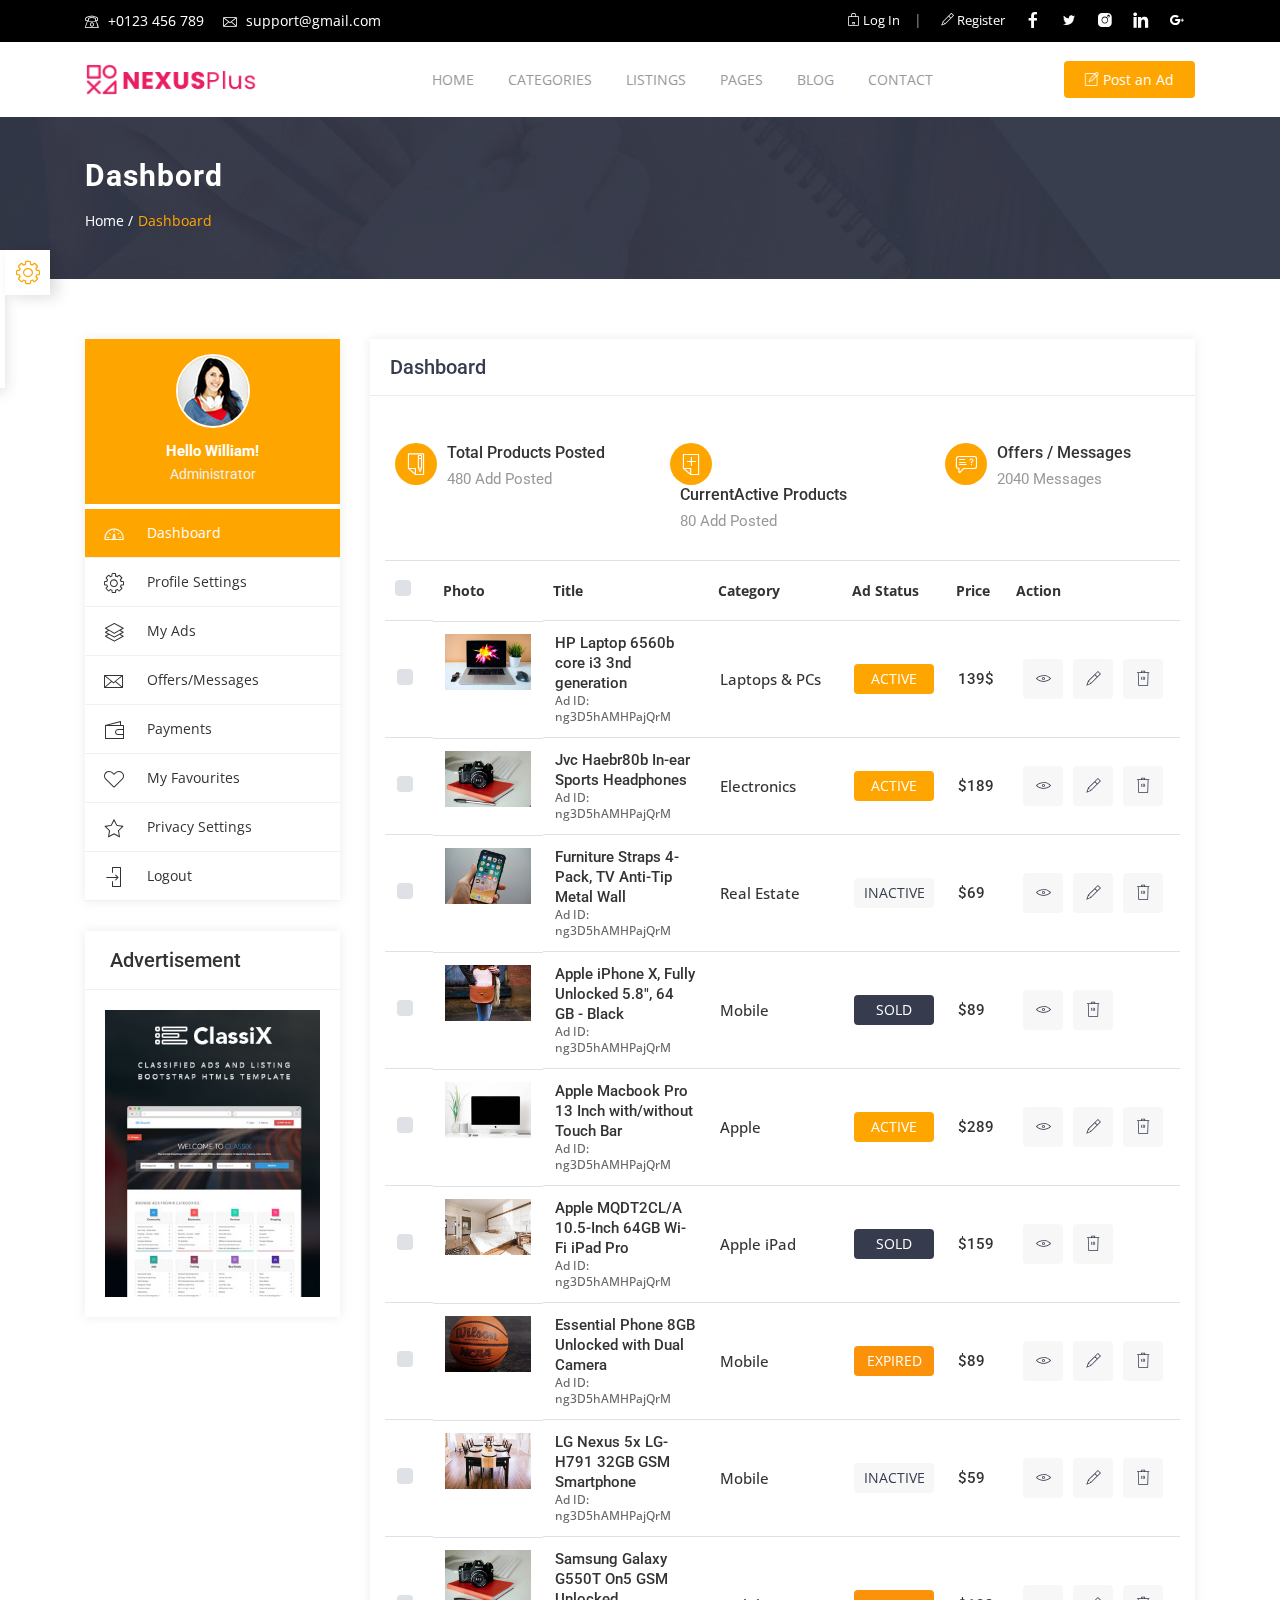
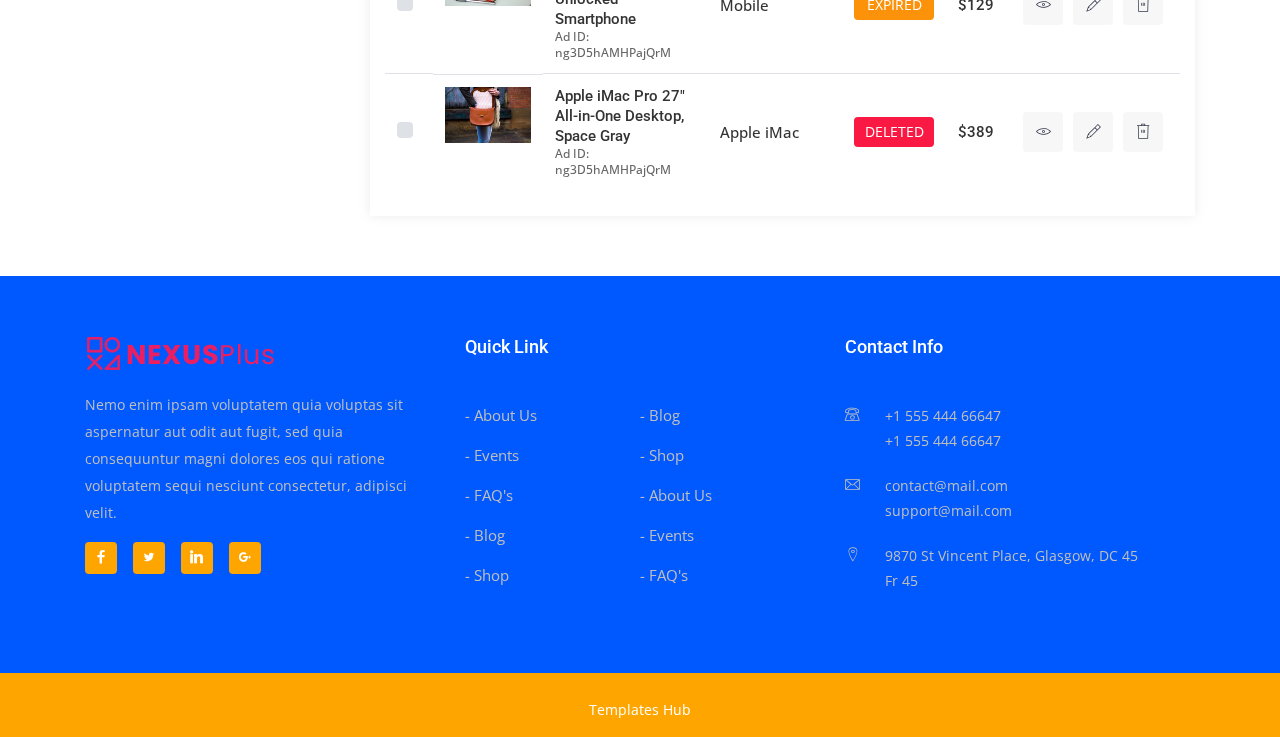
==== commit 59f74da6: "added templates" ====
--- a/dashboard.html
+++ b/dashboard.html
@@ -294,7 +294,7 @@
 <div class="dashboardbox">
 <div class="icon"><i class="lni-write"></i></div>
 <div class="contentbox">
-<h2><a href="#">Total Ad Posted</a></h2>
+<h2><a href="#">Total Products Posted</a></h2>
 <h3>480 Add Posted</h3>
 </div>
 </div>
@@ -303,7 +303,7 @@
 <div class="dashboardbox">
 <div class="icon"><i class="lni-add-files"></i></div>
 <div class="contentbox">
-<h2><a href="#">Featured Ads</a></h2>
+<h2><a href="#">CurrentActive Products</a></h2>
 <h3>80 Add Posted</h3>
 </div>
 </div>
@@ -697,4 +697,4 @@
 </body>
 
 
-</html>+</html>
--- a/assets/css/color-switcher.css
+++ b/assets/css/color-switcher.css
@@ -1 +1 @@
-#color-style-switcher div h3{color:#2d2d2d;font-size:17px;margin:8px 3px 12px}#color-style-switcher{background:#fff;box-shadow:0 4px 14px rgba(0,0,0,.14);left:-145px;position:fixed;top:250px;width:150px;z-index:9999}#color-style-switcher div{padding:5px 10px}#color-style-switcher .bottom{padding:0}#color-style-switcher .bottom a.settings{background-color:#fff;box-shadow:7px 2px 14px 0 rgba(0,0,0,.14);display:block;height:45px;position:absolute;right:-45px;top:0;width:45px;text-align:center}#color-style-switcher .bottom a i{font-size:24px;line-height:45px}#color-style-switcher select{background:none repeat scroll 0 0 #f6f6f6;border:1px solid #fff;line-height:1;margin-bottom:10px;padding:5px 10px;width:150px}ul.colors{list-style:none outside none;margin:0 0 10px;overflow:hidden;padding:0}ul.colors li{float:left;margin:2px}ul.colors li a{cursor:pointer;display:block;height:35px;width:35px;border-radius:0;-webkit-border-radius:0}ul.colors li a.active{position:relative}ul.colors li a.active:after{color:#fff;content:"\e938";font-family:lineicons;font-size:10px;right:12px;position:absolute;top:6px}ul.colors li a.color1.active:after,ul.colors li a.color8.active:after{color:#fff}@media only screen and (max-width:500px){#color-style-switcher{display:none}}ul.colors .color1{background:#e91e63}ul.colors .color2{background:#00e676}ul.colors .color3{background:#00bcd4}ul.colors .color4{background:#ab47bc}ul.colors .color5{background:#03a9f4}ul.colors .color6{background:#fbc02d}.settings .lni-cog{transform:rotate(30deg);-webkit-transition:.2s;-moz-transition:.2s;-ms-transition:.2s;-o-transition:.2s;transition:.2s;animation:gear 2s infinite}@keyframes gear{0%{transform:rotate(0deg)}100%{transform:rotate(360deg)}}+#color-style-switcher div h3{color:#2d2d2d;font-size:17px;margin:8px 3px 12px}#color-style-switcher{background:#fff;box-shadow:0 4px 14px rgba(0,0,0,.14);left:-145px;position:fixed;top:250px;width:150px;z-index:9999}#color-style-switcher div{padding:5px 10px}#color-style-switcher .bottom{padding:0}#color-style-switcher .bottom a.settings{background-color:#fff;box-shadow:7px 2px 14px 0 rgba(0,0,0,.14);display:block;height:45px;position:absolute;right:-45px;top:0;width:45px;text-align:center}#color-style-switcher .bottom a i{font-size:24px;line-height:45px}#color-style-switcher select{background:none repeat scroll 0 0 #f6f6f6;border:1px solid #fff;line-height:1;margin-bottom:10px;padding:5px 10px;width:150px}ul.colors{list-style:none outside none;margin:0 0 10px;overflow:hidden;padding:0}ul.colors li{float:left;margin:2px}ul.colors li a{cursor:pointer;display:block;height:35px;width:35px;border-radius:0;-webkit-border-radius:0}ul.colors li a.active{position:relative}ul.colors li a.active:after{color:#fff;content:"\e938";font-family:lineicons;font-size:10px;right:12px;position:absolute;top:6px}ul.colors li a.color1.active:after,ul.colors li a.color8.active:after{color:#fff}@media only screen and (max-width:500px){#color-style-switcher{display:none}}ul.colors .color1{background:#FFA500}ul.colors .color2{background:#00e676}ul.colors .color3{background:#00bcd4}ul.colors .color4{background:#ab47bc}ul.colors .color5{background:#03a9f4}ul.colors .color6{background:#fbc02d}.settings .lni-cog{transform:rotate(30deg);-webkit-transition:.2s;-moz-transition:.2s;-ms-transition:.2s;-o-transition:.2s;transition:.2s;animation:gear 2s infinite}@keyframes gear{0%{transform:rotate(0deg)}100%{transform:rotate(360deg)}}--- a/assets/css/main.css
+++ b/assets/css/main.css
@@ -1 +1,58 @@
-@import "https://fonts.googleapis.com/css?family=Open+Sans|Roboto:500,700";html{overflow-x:hidden}body{background:#fff;font-size:14px;font-weight:400;font-family:open sans,sans-serif;-webkit-box-sizing:border-box;-moz-box-sizing:border-box;box-sizing:border-box;-webkit-font-smoothing:subpixel-antialiased;color:#999;line-height:25px;-webkit-backface-visibility:hidden;backface-visibility:hidden;overflow-x:hidden}h1,h2,h3,h4{font-size:36px;color:#333;font-weight:700;font-family:roboto,sans-serif}a{-webkit-transition:all .2s linear;-moz-transition:all .2s linear;-o-transition:all .2s linear;transition:all .2s linear}a:hover{text-decoration:none}a a:focus{outline:none}p{font-weight:400;font-family:open sans,sans-serif;margin:0;font-size:14px}ul,ol{list-style:outside none none;margin:0;padding:0}ul li,ol li{list-style:none}.hero-heading{font-size:40px;font-weight:700;color:#fff;text-transform:capitalize;line-height:70px;letter-spacing:.1rem}.hero-sub-heading{font-size:20px;font-weight:400;color:#e6e6e6;line-height:45px}.section-titile-bg{display:inline;font-size:115px;font-weight:700;height:100%;left:-173px;opacity:.1;position:absolute;top:-14px;width:100%;text-align:center}.section-title-header p{text:center;font-weight:400;line-height:26px;padding-bottom:36px}.section-title{font-size:30px;color:#333;line-height:52px;font-weight:700;padding-bottom:15px;margin-bottom:30px;text-align:center;position:relative}.section-title:before{position:absolute;content:'';height:3px;width:70px;margin-left:-90px;bottom:40px;background-color:#e91e63}.section-title:after{position:absolute;content:'';height:3px;width:70px;margin-left:20px;bottom:40px;background-color:#e91e63}.section-subcontent{font-size:15px;text:center;font-weight:400;line-height:26px;padding-bottom:36px}.section-sub{text-transform:uppercase;font-size:24px;line-height:52px;padding-bottom:15px;margin-bottom:30px;position:relative}.section-sub:before{position:absolute;content:'';height:1px;width:45px;left:50%;bottom:10px;-webkit-transform:translateX(-50%);transform:translateX(-50%);background-color:#e91e63}.subtitle{font-size:15px;margin-top:20px;font-weight:500;margin-bottom:10px}.inner-title{font-size:24px;font-weight:700;text-tranform:capitalize}.page-tagline{font-size:24px;font-weight:400;color:#ddd}.page-title{font-size:62px;font-weight:700;color:#fff}.btn{font-size:14px;padding:7px 20px;cursor:pointer;font-weight:400;-webkit-transition:all .2s linear;-moz-transition:all .2s linear;-o-transition:all .2s linear;transition:all .2s linear;display:inline-block}.btn:focus,.btn:active{box-shadow:none;outline:none;color:#fff}.btn-common{background-color:#e91e63;position:relative;color:#fff;z-index:1;border-radius:4px;transition:all .2s ease-in-out;-moz-transition:all .2s ease-in-out;-webkit-transition:all .2s ease-in-out}.btn-common:hover{color:#fff;box-shadow:0 6px 22px rgba(0,0,0,.1)}.btn-border{color:#484848;background-color:transparent;border:2px solid #484848;border-radius:4px;padding:7px 20px}.btn-border:hover{color:#fff;background-color:rgba(255,255,255,.2)}.btn-lg{padding:14px 33px;text-transform:uppercase;font-size:16px}.btn-rm{padding:8px 0;text-transform:capitalize}.btn-rm i{vertical-align:middle}button:focus{outline:none!important}.icon-close,.icon-check{color:#e91e63}.bg-light{background:#f8f8f8}.bg-white{background:#fff}.mb-30{margin-bottom:30px}.mt-30{margin-top:30px}a.back-to-top{display:none;position:fixed;bottom:18px;right:15px;text-decoration:none}a.back-to-top i{display:block;font-size:22px;width:40px;height:40px;line-height:40px;color:#fff;background:#e91e63;border-radius:4px;text-align:center;transition:all .2s ease-in-out;-moz-transition:all .2s ease-in-out;-webkit-transition:all .2s ease-in-out;-o-transition:all .2s ease-in-out;box-shadow:0 0 4px rgba(0,0,0,.14),0 4px 8px rgba(0,0,0,.28)}a.back-to-top:hover,a.back-to-top:focus{text-decoration:none}.owl-carousel .item{margin:5px}.owl-carousel.item img{display:block;width:50%;height:auto}.owl-carousel .owl-controls .owl-page{display:inline-block}.owl-carousel .owl-controls .owl-page span{background:none repeat scroll 0 0 #fff;border-radius:2px;display:block;height:12px;margin:5px 7px;opacity:.5;width:12px}#preloader{position:fixed;top:0;left:0;right:0;bottom:0;background-color:#fff;z-index:9999999}.loader{top:50%;width:50px;height:50px;border-radius:100%;position:relative;margin:0 auto}#loader-1:before,#loader-1:after{content:"";position:absolute;top:-10px;left:-10px;width:100%;height:100%;border-radius:100%;border:7px solid transparent;border-top-color:#e91e63}#loader-1:before{z-index:100;animation:spin 2s infinite}#loader-1:after{border:7px solid #fafafa}@keyframes spin{0%{-webkit-transform:rotate(0deg);-ms-transform:rotate(0deg);-o-transform:rotate(0deg);transform:rotate(0deg)}100%{-webkit-transform:rotate(360deg);-ms-transform:rotate(360deg);-o-transform:rotate(360deg);transform:rotate(360deg)}}.section-padding{padding:60px 0}.page-header{padding:115px 0 25px;position:relative}.page-header:before{content:'';position:absolute;top:0;left:0;width:100%;height:100%;background:rgba(54,59,77,.88)}.page-header .breadcrumb-wrapper .product-title{font-size:30px;line-height:38px;font-weight:700;letter-spacing:1px;color:#fff}.page-header .breadcrumb-wrapper .breadcrumb{font-size:14px;color:#e91e63;border-radius:0;background:0 0;padding:5px 0;z-index:1}.page-header .breadcrumb-wrapper .breadcrumb li{display:inline-block}.page-header .breadcrumb-wrapper .breadcrumb li a{color:#fff;padding-right:5px}#color-style-switcher .bottom a.settings{color:#e91e63}@-webkit-keyframes fadeIn{from{opacity:0}to{opacity:1}}@keyframes fadeIn{from{opacity:0}to{opacity:1}}.fadeIn{-webkit-animation-name:fadeIn;animation-name:fadeIn}.top-bar{background:#000}.top-bar .list-inline li{display:inline-block;line-height:42px;color:#fff;margin-right:15px;font-size:14px}.top-bar .list-inline li a{display:block;margin-right:15px;color:#fff;line-height:32px}.top-bar .list-inline li i{font-size:14px;color:#fff;padding-right:5px;vertical-align:middle}.roof-social a{color:#fff;float:left;font-size:16px;text-align:center;line-height:42px;transition:all .4s ease 0s;transition:all .2s ease-in-out;-moz-transition:all .2s ease-in-out;-webkit-transition:all .2s ease-in-out;-o-transition:all .2s ease-in-out}.roof-social a i{min-width:36px;display:inline-block}.roof-social a:hover{color:#e91e63}.roof-social .facebook:hover{color:#3b5999}.roof-social .twitter:hover{color:#4a9cec}.roof-social .instagram:hover{color:#d6274d}.roof-social .linkedin:hover{color:#1260a2}.roof-social .google:hover{color:#ce332a}.header-top-right{padding:7px 0}.header-top-right .header-top-button{color:#fff;background:0 0;padding:3px 10px;border-radius:4px;font-size:13px;line-height:22px;margin-left:5px;-webkit-transition:all .3s ease-out 0s;-moz-transition:all .3s ease-out 0s;-ms-transition:all .3s ease-out 0s;-o-transition:all .3s ease-out 0s;transition:all .3s ease-out 0s}.header-top-right .header-top-button:hover{color:#e91e63}.sticky.is-sticky{position:fixed;left:0;right:0;top:0;z-index:1000;width:100%;box-shadow:0 0 5px rgba(0,0,0,.1)}.menu-bg{background:#fff;box-shadow:0 3px 6px 3px rgba(0,0,0,.06)}.menu-bg .navbar-nav .nav-link{color:#333!important}.bg-black{background:#111011}.navbar-brand{position:relative;padding:0}.navbar-brand img{width:200px}.fixed-top{top:42px}.top-nav-collapse{background:#fff;z-index:999999;top:0!important;min-height:58px;box-shadow:0 3px 6px 3px rgba(0,0,0,.06);-webkit-animation-duration:1s;animation-duration:1s;-webkit-animation-fill-mode:both;animation-fill-mode:both;-webkit-animation-name:fadeInDown;animation-name:fadeInDown;background:#fff!important}.top-nav-collapse .navbar-brand{top:0}.top-nav-collapse .navbar-nav .nav-link{color:#999!important}.top-nav-collapse .navbar-nav .nav-link:hover{color:#e91e63!important}.top-nav-collapse .navbar-nav li.active a.nav-link{color:#fff!important}.indigo{background:0 0}.navbar-expand-lg .navbar-nav .nav-link{font-size:14px;color:#999;padding:0 17px;margin-top:20px;margin-bottom:20px;border-radius:4px;text-transform:uppercase;line-height:35px;background:0 0;font-weight:400;-webkit-transition:all .3s ease-in-out;-moz-transition:all .3s ease-in-out;transition:all .3s ease-in-out}.navbar-expand-lg .navbar-nav li a:hover,.navbar-expand-lg .navbar-nav li .active>a,.navbar-expand-lg .navbar-nav li a:focus{color:#e91e63;outline:none}.navbar{padding:0}.navbar li.active a.nav-link{color:#fff;background:#e91e63}.dropdown-toggle::after{display:none}.dropdown-menu{margin:0;padding:0;display:none;position:absolute;z-index:99;min-width:190px;border:none;background-color:#fff;white-space:nowrap;border-radius:0;-webkit-box-shadow:0 2px 15px rgba(0,0,0,.1);-moz-box-shadow:0 2px 15px rgba(0,0,0,.1);box-shadow:0 2px 15px rgba(0,0,0,.1);animation:fadeIn .4s;-webkit-animation:fadeIn .4s;-moz-animation:fadeIn .4s;-o-animation:fadeIn .4s;-ms-animation:fadeIn .4s}.dropdown:hover .dropdown-menu{display:block;position:absolute;text-align:left;top:100%;animation:fadeIn .4s;-webkit-animation:fadeIn .4s;-moz-animation:fadeIn .4s;-o-animation:fadeIn .4s;-ms-animation:fadeIn .4s;background:#fff}.dropdown .dropdown-menu .dropdown-item{width:100%;padding:10px 12px;border-radius:0;font-size:14px;color:#999;text-decoration:none;border-bottom:1px solid #eee;display:inline-block;float:left;letter-spacing:.5px;clear:both;position:relative;outline:0;transition:all .3s ease-in-out;-webkit-transition:all .3s ease-in-out;-moz-transition:all .3s ease-in-out;-o-transition:all .3s ease-in-out;-ms-transition:all .3s ease-in-out}.dropdown .dropdown-menu .dropdown-item:last-child{border-bottom:none}.dropdown .dropdown-item:focus,.dropdown .dropdown-item:hover,.dropdown .dropdown-item.active{background:#e91e63;color:#fff!important}.dropdown-item.active,.dropdown-item:active{background:0 0}.fadeInUpMenu{-webkit-animation-name:fadeInUpMenu;animation-name:fadeInUpMenu}.slicknav_btn{border-color:#e91e63}.slicknav_menu .slicknav_icon-bar{background:#e91e63}@media(min-width:768px) and (max-width:991px){#nav-main li a.nav-link{padding-top:18px}}.navbar-toggler{display:none}.mobile-menu{display:none}.slicknav_menu{display:none}@media screen and (max-width:991px){.navbar-header{width:100%}.navbar-brand{position:absolute;padding:15px;top:0}.navbar-brand img{width:75%}.slicknav_menu{display:block}}@media screen and (max-width:768px){.navbar-header{width:100%}.navbar-brand{position:absolute;padding:15px;top:0}.navbar-brand img{width:75%}#mobile-menu{display:none}.slicknav_menu{display:block}.slicknav_nav .active a{background:#e91e63;color:#fff}.slicknav_nav .dropdown li a.active{background:#f5f5f5;color:#e91e63}}#hero-area{background:url(../img/hero-area.jpg) no-repeat;background-size:cover;color:#fff;overflow:hidden;position:relative}#hero-area .overlay{content:'';position:absolute;top:0;left:0;width:100%;height:100%;background:rgba(54,59,77,.88)}#hero-area .contents{padding:150px 0 240px}#hero-area .contents .head-title{color:#fff;font-size:36px;font-weight:700;margin-bottom:15px}#hero-area .contents span.year{color:#e91e63}#hero-area .contents p{font-size:15px;color:#fff;font-weight:400;line-height:26px}.search-bar{margin-top:40px}.search-bar .search-form{width:100%;float:left}.search-bar .search-inner{background:#fff;overflow:hidden;border-radius:4px}.search-bar .search-inner{margin:0;border:0;width:100%;float:left;position:relative}.search-bar .form-group:first-child{border:0}.search-bar .form-group{margin:5px;float:left;width:25.33%;padding:0 0 0 10px;background:#fff;border-radius:0;border-left:1px solid #f1f1f1}.search-bar .form-group .form-control{position:relative;z-index:1;border:0;height:50px;border-radius:4px;font-size:15px;line-height:30px;padding:15px 0 15px 0}.search-bar .form-group .form-control,.search-bar .form-group .select select{border:0;height:50px;border-radius:0;font-size:14px;line-height:30px;background:#fff}.search-bar .form-group .form-control,.search-bar .form-group .select select:focus{outline:none;box-shadow:none}.search-bar .select{color:#999;float:left;width:100%;position:relative;text-transform:uppercase}.search-bar .select:after{top:7px;right:15px;z-index:2;color:#999;display:none;content:'\e93a';position:absolute;text-align:center;font-size:inherit;line-height:40px;font-family:lineicons}.search-bar .select select{z-index:1;width:100%;position:relative;appearance:none;-moz-appearance:none;-webkit-appearance:none}.search-bar .select select option{color:#999}.search-bar .inputwithicon{position:relative}.search-bar .inputwithicon i{top:0;right:0;z-index:2;color:#e91e63;position:absolute;right:5px;font-size:20px;line-height:50px}.search-bar .btn-common{top:5px;right:5px;padding:0;z-index:2;width:157px;border-radius:4px;border:none;cursor:pointer;line-height:50px;text-align:center;position:absolute;letter-spacing:.5px;transition:all .4s ease-in-out;-moz-transition:all .4s ease-in-out;-webkit-transition:all .4s ease-in-out;-o-transition:all .4s ease-in-out}.search-bar .btn-common i{font-size:20px;vertical-align:middle}.search-button{background:#000;padding-bottom:40px}#hero-area-two{background:url(../img/hero-area.jpg) no-repeat;background-size:cover;color:#fff;overflow:hidden;position:relative}#hero-area-two .overlay{content:'';position:absolute;top:0;left:0;width:100%;height:100%;background:rgba(54,59,77,.88)}#hero-area-two .contents{padding:160px 0 170px}#hero-area-two .contents .head-title{color:#fff;font-size:40px;font-weight:500;line-height:52px;margin-bottom:20px}#hero-area-two .contents p{font-size:15px;color:#fff;font-weight:400;line-height:26px;margin:0 0 50px}.search-two{margin-bottom:30px}.search-two .search-inner{padding:5px;border-radius:3px;-webkit-border-radius:3px;-moz-border-radius:3px;-ms-border-radius:3px;-o-border-radius:3px;background:#fff}.search-two .search-inner>.row{margin:0}.search-two .search-inner>.row>div{padding:0}.search-two .search-inner .form-group{position:relative;margin-bottom:0}.search-two .search-inner .search-query input[type=text].form-control{border-right:1px solid #d7d7d7}.search-two .search-inner input[type=text].form-control{border:0;height:unset;padding:3px 20px;border-radius:0;margin:10px 0}.search-two .search-inner .search-location i{position:absolute;right:12px;top:9px;color:#999}.search-two .search-inner button{border-radius:3px;box-shadow:none;width:100%;height:100%;line-height:100%;font-size:16px}.search-two .search-inner .search-suggestion{display:none;text-align:inherit;position:absolute;left:-5px;top:calc(100% + 13px);background:#fff;width:100%;max-height:200px;overflow-y:scroll;z-index:999}.search-two .search-inner .search-suggestion .search-suggestion-items{text-align:left}.search-two .search-inner .search-suggestion .search-suggestion-items ul{margin:0;bottom:0}.search-two .search-inner .search-suggestion .search-suggestion-items ul li{display:block;margin:0 0 5px;padding:0 20px}.search-two .search-inner .search-suggestion .search-suggestion-items ul li a{color:#333;padding:5px 0;display:inline-block;border:0}.search-two .search-inner .search-suggestion .search-suggestion-items ul li a:hover{color:#e91e63}.search-two .search-inner .search-suggestion .search-suggestion-items ul li a i{color:#fff;width:40px;height:40px;border-radius:50%;line-height:40px;text-align:center;margin-right:10px;vertical-align:middle;background:#e91e63;display:inline-block;font-size:18px}.search-two .search-inner .form-group.search-query.query-focus .search-suggestion{display:block;animation:fadeIn .4s;-webkit-animation:fadeIn .4s;-moz-animation:fadeIn .4s;-o-animation:fadeIn .4s;-ms-animation:fadeIn .4s}.adverts-search-suggestion{text-align:center}.adverts-search-suggestion .search-suggestion-title{font-size:16px;margin:0 10px}.adverts-search-suggestion .adverts-search-suggestion-items{display:inline-block}.adverts-search-suggestion .adverts-search-suggestion-items ul{margin:0;padding:0}.adverts-search-suggestion .adverts-search-suggestion-items ul li{list-style:none;display:inline-block;margin:0 5px}.adverts-search-suggestion .adverts-search-suggestion-items ul li a{border:1px solid #999;border-radius:50px;padding:5px 10px;font-size:13px;color:rgba(255,255,255,.8);border-color:rgba(255,255,255,.8)}.adverts-search-suggestion .adverts-search-suggestion-items ul li a:hover,.adverts-search-suggestion .adverts-search-suggestion-items ul li a:focus{color:#fff;border-color:#fff}.contents-hero-two{padding:180px 0 120px}.contents-text .dsc{font-size:18px;color:#fff;font-weight:100;margin-bottom:20px}.contents-text .heading-title{color:#fff;font-size:28px;font-weight:500;margin-bottom:30px}.classiser-search-bar{margin:0}.classiser-search-bar .search-inner{border-radius:3px;margin:0;border:0;padding:20px;position:relative;background:gray}.classiser-search-bar .search-inner h4{color:#fff;margin-top:0;font-size:22px;margin-bottom:20px}.classiser-search-bar .form-group{width:100%;float:left;padding:0 0 0 52px;background:#fff;border-radius:50px;margin-bottom:20px}.classiser-search-bar .inputwithicon{position:relative}.classiser-search-bar .inputwithicon i{top:0;left:20px;z-index:2;position:absolute;font-size:20px;line-height:50px}.classiser-search-bar .btn-common{padding:0;z-index:2;border-radius:50px;border:none;cursor:pointer;line-height:50px;text-align:center;text-transform:uppercase;transition:all .4s ease-in-out;-moz-transition:all .4s ease-in-out;-webkit-transition:all .4s ease-in-out;-o-transition:all .4s ease-in-out}.classiser-search-bar .inputwithicon i{top:0;left:0;z-index:2;color:#00bcd4;position:absolute;left:20px;font-size:20px;line-height:50px}.classiser-search-bar .select{color:#999;float:left;width:100%;position:relative;text-transform:uppercase}.classiser-search-bar .select select{border:0;height:50px;border-radius:50px;font-size:15px;line-height:30px;padding:10px 15px 15px 0;background:#fff;z-index:1;width:100%;position:relative;appearance:none;-moz-appearance:none;-webkit-appearance:none}.classiser-search-bar .form-group .form-control,.classiser-search-bar .form-group .select select:focus{outline:none;box-shadow:none}.classiser-search-bar .select:after{top:7px;right:15px;z-index:2;color:#999;display:block;content:'\e93a';position:absolute;text-align:center;font-size:inherit;line-height:40px;font-family:lineicons}.classiser-search-bar .form-group .form-control,.classiser-search-bar .form-group select{border:0;height:50px;width:100%;border-radius:50px;font-size:15px;line-height:30px;padding:10px 15px 15px 5px;background:#fff}#main-slide .carousel-control{display:none;transition:all .3s ease-in-out}#main-slide .carousel-indicators{cursor:pointer}#main-slide:hover .carousel-control{display:block;transition:all .3s ease-in-out;-webkit-animation-duration:1s;animation-duration:1s;-webkit-animation-fill-mode:both;animation-fill-mode:both;-webkit-animation-name:fadeIn;animation-name:fadeIn}#main-slide .carousel-item img{position:relative;width:100%;max-height:670px}#main-slide .carousel-inner .carousel-item::after{bottom:0;content:"";left:0;position:absolute;right:0;top:0}#main-slide .carousel-item .carousel-caption{opacity:0;transition:opacity 100ms ease 0s;z-index:0}#main-slide .carousel-item .carousel-caption .heading-title{font-size:40px;line-height:48px;margin-bottom:20px;text-transform:uppercase;color:#fff}#main-slide .carousel-item .carousel-caption .sub-heading{font-size:14px;color:#fff}#main-slide .carousel-item.active .carousel-caption{opacity:1;transition:opacity 100ms ease 0s;z-index:1}#main-slide .carousel-caption{color:#fff;position:absolute;top:40%}#main-slide .carousel-control-next,#main-slide .carousel-control-prev{opacity:1;box-shadow:none}#main-slide .carousel-indicators li{width:30px;height:5px;margin-right:5px;margin-left:5px}#main-slide .carousel-control i{line-height:40px;font-size:18px;width:40px;border:1px solid #fff;height:40px;display:block;color:#fff;border-radius:0;-webkit-transition:all 500ms ease;transition:all 500ms ease}#main-slide .carousel-control i:hover{color:#fff;background:#e91e63;border-color:#e91e63}.carousel .carousel-item.active .animated2{animation:1s ease-in 200ms normal both 1 running lightSpeedIn}.carousel .carousel-item.active .animated3{animation:1s ease-in-out 500ms normal both 1 running bounceInLeft}.carousel .carousel-item.active .animated4{animation:1s ease-in 500ms normal both 1 running flipInX}.carousel .carousel-item.active .animated5{animation:1s ease-in-out 100ms normal both 1 running bounceInLeft}.carousel .carousel-item.active .animated6{animation:1s ease-in 500ms normal both 1 running bounceIn}.carousel .carousel-item.active .animated7{animation:1s ease-in 500ms normal both 1 running bounceIn}.carousel .carousel-item.active .animated8{animation:1s ease-in 800ms normal both 1 running bounceInDown}.carousel-fade .carousel-inner .carousel-item{max-height:700px;opacity:.8;transition-property:opacity}.carousel-fade .carousel-inner .active{opacity:1}.carousel-fade .carousel-inner .active.left,.carousel-fade .carousel-inner .active.right{left:0;opacity:0;z-index:1}.carousel-fade .carousel-inner .next.left,.carousel-fade .carousel-inner .prev.right{opacity:1}.carousel-fade .carousel-inner .carousel-item::after{background:rgba(0,0,0,.7) none repeat scroll 0 0;bottom:0;content:"";left:0;position:absolute;right:0;top:0}.carousel-fade .carousel-control{z-index:20}.slider-title{font-size:70px;font-weight:900}.featured-box{width:100%;background:#fff;margin-bottom:15px;margin-top:15px}.featured-box figure{margin:0;width:100%;float:left;position:relative}.featured-box figure .price-save{z-index:9;position:absolute;bottom:20px;left:0;display:inline-block;border-bottom-right-radius:4px;border-top-right-radius:4px;background-color:#e91e63;color:#fff;padding:4px 15px}.featured-box figure .icon{position:absolute;bottom:20px;right:15px}.featured-box figure .icon span{margin-right:5px}.featured-box figure .icon span i{z-index:2;color:#fff;font-size:15px;font-weight:500;text-align:center;background:#e91e63;padding:10px;display:inline-block;border-radius:50%;cursor:pointer}.featured-box figure .icon .bg-green i{background:#347fff}.featured-box .feature-content{display:inline-block;box-shadow:0 0 10px rgba(175,175,175,.23);padding:15px}.featured-box .feature-content .product{width:100%;float:left;font-size:12px;line-height:18px;list-style:none;margin:0 0 15px}.featured-box .feature-content .product a{color:#999}.featured-box .feature-content .product a:hover{color:#e91e63}.featured-box .feature-content h4{font-size:20px;font-weight:500;line-height:25px;margin-bottom:10px}.featured-box .feature-content h4 a{color:#e91e63}.featured-box .feature-content span{display:block;font-size:13px;color:#999}.featured-box .feature-content .meta-tag{display:inline-block;width:100%}.featured-box .feature-content .meta-tag span{float:left;margin-right:10px;color:#999}.featured-box .feature-content .meta-tag span i{margin-right:3px}.featured-box .feature-content .meta-tag span a{color:#999}.featured-box .feature-content .meta-tag span a:hover{color:#e91e63}.featured-box .feature-content .dsc{line-height:27px;margin-bottom:22px}.featured-box .feature-content .listing-bottom{padding:15px 0;border-top:1px solid #e5e5e5;width:100%}.featured-box .feature-content .listing-bottom .price{font-size:24px;font-weight:500;color:#e91e63;margin:0;line-height:36px}.featured-lis{background:#f8f8f8}.product-item{background:#fff}.product-item .carousel-thumb{display:block;position:relative;z-index:99;overflow:hidden;-webkit-transition:all .4s ease;-moz-transition:all .4s ease;-ms-transition:all .4s ease;-o-transition:all .4s ease;transition:all .4s ease}.product-item .carousel-thumb .overlay{position:absolute;background-color:rgba(0,0,0,.63);text-align:center;top:0;left:0;z-index:999;bottom:-1px;right:0;opacity:0;width:100%;height:236px;display:table;-webkit-transition:all .4s ease;-moz-transition:all .4s ease;-ms-transition:all .4s ease;-o-transition:all .4s ease;transition:all .4s ease}.product-item .carousel-thumb .overlay div{vertical-align:middle;display:table-cell}.product-item .carousel-thumb .btn-product a{font-size:16px;padding:2px 26px;border-radius:4px;right:20px;position:absolute;top:15px}.product-item .carousel-thumb .price{font-size:18px;position:absolute;bottom:20px;left:20px;z-index:9999;background:#fff;padding:3px 6px;border-radius:4px}.product-item .carousel-thumb:hover{border-color:#e91e63}.product-item .carousel-thumb:hover .overlay{opacity:1;visibility:visible}.product-item .carousel-thumb:hover i{opacity:1;visibility:visible}.product-item .product-content{padding:10px 20px;position:relative}.product-item .product-content a{color:#999;font-size:14px;font-weight:400;margin-right:5px}.product-item .product-content a i{margin-right:5px}.product-item .product-title{margin:0;overflow:hidden;font-size:18px;padding:10px 0;position:relative;white-space:nowrap}.product-item .product-title a{color:#484848;font-weight:500;font-size:18px}.product-item .product-title a:hover{color:#e91e63}.product-item span{font-size:12px;color:#999;margin-bottom:10px}.product-item .icon{position:absolute;top:20px;right:20px;display:block}.product-item .icon i{font-size:15px;text-align:center;border:1px solid #f1f1f1;color:#e91e63;width:35px;margin-left:10px;height:35px;cursor:pointer;line-height:35px;display:inline-block;border-radius:50%;-webkit-transition:all .4s ease;-moz-transition:all .4s ease;-ms-transition:all .4s ease;-o-transition:all .4s ease;transition:all .4s ease}.product-item .icon i:hover{color:#fff;border-color:#e91e63;background:#e91e63}.product-item .card-text{width:100%;display:inline-block;padding:10px 0;font-size:12px}.product-item .card-text .icon-wrap{margin-right:5px;color:#e91e63}.product-item .card-text .address{font-size:12px;color:#333}.product-item .card-text .address:hover{color:#e91e63}.bg-slod a{background:#9940ff;color:#fff!important}.bg-sale a{background:#e91e63;color:#fff!important}.owl-nav{position:relative;top:-215px;left:0}.owl-nav div.owl-prev{float:left;margin-left:-18px}.owl-nav div.owl-next{float:right!important;margin-right:-18px}.owl-nav div{width:40px;height:40px;display:block!important;background:#e91e63!important;text-align:center;display:inline-block;opacity:1!important;border-radius:4px!important;box-shadow:0 2px 4px 0 rgba(0,0,0,.18),0 2px 5px 0 rgba(0,0,0,.15);transition:all .4s ease-in-out;-moz-transition:all .4s ease-in-out;-webkit-transition:all .4s ease-in-out;-o-transition:all .4s ease-in-out}.owl-nav div i{color:#fff;font-size:16px;line-height:40px}.owl-nav div:hover{background:#f06292!important;box-shadow:0 5px 11px 0 rgba(0,0,0,.18),0 4px 15px 0 rgba(0,0,0,.15)}#featured{background-color:#fafafa}#featured .featured-box{margin-top:0}.futere-ad-widget{position:relative;overflow:hidden;color:#fff}.futere-ad-widget img{height:auto;max-width:100%;border:none;-webkit-border-radius:0;border-radius:0;-webkit-box-shadow:none;box-shadow:none}.futere-ad-widget .ctl-content-wrapper{background:0 0;position:absolute;z-index:2;width:100%;height:100%;left:0;top:0;padding:30px;background:-moz-linear-gradient(top,rgba(1,1,25,0.65) 0,rgba(1,1,25,0.3) 100%);background:-webkit-linear-gradient(top,rgba(1,1,25,0.65) 0,rgba(1,1,25,0.3) 100%);background:linear-gradient(to bottom,rgba(1,1,25,0.65) 0,rgba(1,1,25,0.3) 100%);box-shadow:0 0 #000}.futere-ad-widget .ctl-content-wrapper .icon{margin-bottom:20px}.futere-ad-widget .ctl-content-wrapper .icon i{font-size:40px}.futere-ad-widget .ctl-content-wrapper .ctl-content h3{font-size:26px;font-weight:600;line-height:normal}.futere-ad-widget .ctl-content-wrapper .ctl-content p{display:block;margin-bottom:30px}.futere-ad-widget .ctl-content-wrapper .ctl-button{position:absolute;bottom:30px}.categories-list-ad{margin-top:30px}.categories-list-ad .widget-title{font-size:20px}.categories-list-ad .categories-list{padding:10px 20px 20px;margin-top:30px;background-color:#fff;box-shadow:0 2px 18px 0 rgba(198,198,198,.3)}.categories-list-ad .categories-list li{clear:both;overflow:hidden;padding:8px 0;border-bottom:1px solid #eee}.categories-list-ad .categories-list li a{color:#2d2d2d}.categories-list-ad .categories-list li a i{margin-right:5px}.categories-list-ad .categories-list li a:hover{color:#e91e63}.categories-list-ad .categories-list li:last-child{border-bottom:none}.trending-cat{background:#fafafa}.contents-ctg{padding:110px 0 160px}.box{background:#fff;color:#666;float:left;margin:0 0 30px;padding:30px 0;text-align:center;width:100%;webkit-transition:all .5s ease-out;-moz-transition:all .5s ease-out;-ms-transition:all .5s ease-out;-o-transition:all .5s ease-out;transition:all .5s ease-out}.box .icon{margin:0 auto 20px}.box .icon img{height:60px;max-width:60px;-webkit-transform:scale(1);-moz-transform:scale(1);-ms-transform:scale(1);-o-transform:scale(1);transform:scale(1);webkit-transition:all .5s ease-out;-moz-transition:all .5s ease-out;-ms-transition:all .5s ease-out;-o-transition:all .5s ease-out;transition:all .5s ease-out}.box .icon i{font-size:40px;webkit-transition:all .5s ease-out;-moz-transition:all .5s ease-out;-ms-transition:all .5s ease-out;-o-transition:all .5s ease-out;transition:all .5s ease-out}.box h4{font-size:18px;font-weight:500;margin:0;color:#333;webkit-transition:all .5s ease-out;-moz-transition:all .5s ease-out;-ms-transition:all .5s ease-out;-o-transition:all .5s ease-out;transition:all .5s ease-out}.box strong{display:block;font-weight:400;font-size:14px;padding:0 0 10px;color:#999;webkit-transition:all .5s ease-out;-moz-transition:all .5s ease-out;-ms-transition:all .5s ease-out;-o-transition:all .5s ease-out;transition:all .5s ease-out}.box:hover{background:#e91e63;-webkit-box-shadow:0 16px 20px 0 rgba(216,216,216,.75);-moz-box-shadow:0 16px 20px 0 rgba(216,216,216,.75);box-shadow:0 16px 20px 0 rgba(216,216,216,.75)}.box:hover .icon img{-webkit-transform:scale(.9);-moz-transform:scale(.9);-ms-transform:scale(.9);-o-transform:scale(.9);transform:scale(.9)}.box-hover i,.box:hover h4,.box:hover strong{color:#fff}#categories{margin-top:-85px}#categories .categories-wrapper{background:#fff;padding:20px 30px;box-shadow:0 0 10px rgba(175,175,175,.23)}#categories .owl-theme .owl-nav{position:relative;top:-85px;left:0}#categories .owl-theme .owl-nav div.owl-prev{float:left;margin-left:-50px}#categories .owl-theme .owl-nav div.owl-next{float:right!important;margin-right:-50px}#categories .owl-theme .owl-nav div{width:40px;height:40px;display:block!important;background:#e91e63!important;text-align:center;display:inline-block;opacity:1!important;border-radius:4px!important;box-shadow:0 2px 4px 0 rgba(0,0,0,.18),0 2px 5px 0 rgba(0,0,0,.15);transition:all .4s ease-in-out;-moz-transition:all .4s ease-in-out;-webkit-transition:all .4s ease-in-out;-o-transition:all .4s ease-in-out}#categories .owl-theme .owl-nav div:hover{background:#f06292!important;box-shadow:0 5px 11px 0 rgba(0,0,0,.18),0 4px 15px 0 rgba(0,0,0,.15)}#categories .owl-theme .owl-nav div i{color:#fff;font-size:16px;line-height:40px}.category-icon-item{background:#f1f1f1;padding:20px;border-radius:4px;-webkit-transition:all .3s ease-out;-moz-transition:all .3s ease-out;-o-transition:all .3s ease-out;transition:all .3s ease-out}.category-icon-item .icon-box{text-align:center}.category-icon-item .icon-box .icon{margin-bottom:10px;-webkit-transform:scale(.8);-moz-transform:scale(.8);transform:scale(.8);-webkit-transition:all .3s ease-out;-moz-transition:all .3s ease-out;-o-transition:all .3s ease-out;transition:all .3s ease-out}.category-icon-item .icon-box .icon i{color:#fff;font-size:42px;line-height:normal;width:auto;height:auto}.category-icon-item .icon-box h4{font-size:15px;color:#333;line-height:15px;font-weight:500;margin-bottom:0;-webkit-transition:all .3s ease-out;-moz-transition:all .3s ease-out;-o-transition:all .3s ease-out;transition:all .3s ease-out}.category-icon-item:hover{background:0 0;box-shadow:0 0 10px rgba(175,175,175,.23)}.category-icon-item:hover h4{color:#e91e63}.category-icon-item:hover .icon{-webkit-transform:scale(.9);-moz-transform:scale(.9);transform:scale(.9)}.category-box{background-color:#fff;margin:30px 0;min-height:277px;box-shadow:0 2px 18px 0 rgba(198,198,198,.3);border-radius:0;position:relative;-webkit-transition:all .2s linear;-moz-transition:all .2s linear;-ms-transition:all .2s linear;-o-transition:all .2s linear;transition:all .2s linear}.category-box .icon{text-align:center;position:absolute;top:-25px;margin:0 auto;width:100%}.category-box .icon i{display:inline-block;font-size:22px;background:#e91e63;width:52px;height:52px;color:#fff;line-height:48px;box-shadow:3px 6px 6px rgba(0,0,0,.25)}.category-box .category-header{width:100%;display:inline-block;text-align:center;padding:40px 15px 20px;border-bottom:1px solid #eee;-webkit-transition:all .2s linear;-moz-transition:all .2s linear;-ms-transition:all .2s linear;-o-transition:all .2s linear;transition:all .2s linear}.category-box .category-header h4{font-size:14px;font-weight:500;margin-top:5px;margin-bottom:0;color:#333}.category-box .category-header h4:hover{color:#e91e63}.category-box .category-content{margin:0;padding:15px}.category-box .category-content li{list-style:none;margin-bottom:2px;font-weight:400;font-size:13px}.category-box .category-content li a{display:flex;align-items:center;color:#888}.category-box .category-content li a:hover{color:#e91e63}.category-box .category-content li a span:first-child{flex-grow:1}.category-box .category-counter{margin-right:15px}.category-counter{font-size:12px;color:#888;float:right}#list-view .featured-box{display:inline-block}#list-view .featured-box figure{float:left;width:49%}#list-view .featured-box .feature-content{float:left;text-align:left;padding:15px;width:50.667%}#list-view .featured-box .feature-content .dsc{margin-bottom:20px}#list-view .featured-box .feature-content .listing-bottom{padding:14px 0 0}#list-view .list-box figure{float:left;width:38%}#list-view .list-box figure img{height:218px;width:100%}#list-view .list-box .feature-content{float:left;text-align:left;padding:0;width:58%;margin-left:20px}.product-filter{margin-bottom:10px;box-shadow:0 0 10px rgba(175,175,175,.23);display:inline-block;width:100%;padding:10px 15px;line-height:20px}.product-filter .nav-tabs{float:right;margin-right:10px;border:none}.product-filter .nav-tabs .nav-link{font-size:22px;border:none;padding:2px 10px;border-radius:4px;color:#999;background:0 0}.product-filter .nav-tabs .nav-item.show .nav-link,.product-filter .nav-tabs .nav-link.active{border:none;color:#fff;color:#e91e63}.product-filter .short-name{display:inline-block;color:#999}.product-filter .short-name span{float:left;margin-right:5px}.product-filter .short-name .name-ordering{float:left}.product-filter .Show-item{float:right;line-height:26px}.product-filter .Show-item span{color:#999;display:inline-block;margin-right:5px}.product-filter .Show-item .woocommerce-ordering{float:right}.product-filter .Show-item .woocommerce-ordering label{margin:0}.product-filter .button,.product-filter select{font-size:14px;font-weight:400;color:#333}.categories-icon .icon-box{text-align:center;padding:15px;margin-bottom:30px;background:#fff;border-radius:4px;-webkit-transition:all .3s ease-out;-moz-transition:all .3s ease-out;-o-transition:all .3s ease-out;transition:all .3s ease-out}.categories-icon .icon-box .icon{margin-bottom:15px}.categories-icon .icon-box .icon i{width:80px;height:60px;line-height:60px;display:inline-block;color:#999;font-size:48px;-webkit-transition:all .3s ease-out;-moz-transition:all .3s ease-out;-o-transition:all .3s ease-out;transition:all .3s ease-out}.categories-icon .icon-box h4{font-size:16px;color:#484848;font-weight:500;-webkit-transition:all .3s ease-out;-moz-transition:all .3s ease-out;-o-transition:all .3s ease-out;transition:all .3s ease-out}.categories-icon .col-xs-12{width:50%}.categories-icon .icon-box:hover{background:#e91e63;box-shadow:0 16px 20px 0 rgba(216,216,216,.75)}.categories-icon .icon-box:hover .icon i{font-size:42px;color:#fff}.categories-icon .icon-box:hover h4{color:#fff}.ad-categories-inner{position:relative;overflow:hidden;margin-bottom:30px;-webkit-transition:background .3s,border .3s,-webkit-border-radius .3s,-webkit-box-shadow .3s;transition:background .3s,border .3s,-webkit-border-radius .3s,-webkit-box-shadow .3s;-o-transition:background .3s,border .3s,border-radius .3s,box-shadow .3s;transition:background .3s,border .3s,border-radius .3s,box-shadow .3s;transition:background .3s,border .3s,border-radius .3s,box-shadow .3s,-webkit-border-radius .3s,-webkit-box-shadow .3s}.ad-categories-inner:before{content:'';left:0;top:0;width:100%;height:50%;background-image:-webkit-linear-gradient(top,#323031 0%,transparent 100%);background-image:-o-linear-gradient(top,#323031 0%,transparent 100%);background-image:linear-gradient(to bottom,#323031 0%,transparent 100%);background-repeat:repeat-x;filter:progid:DXImageTransform.Microsoft.gradient(startColorstr='#FF323031',endColorstr='#00000000',GradientType=0);position:absolute;-webkit-transition:all .2s ease-in-out 0s;-o-transition:all .2s ease-in-out 0s;transition:all .2s ease-in-out 0s;opacity:1;filter:alpha(opacity=100)}.ad-categories-inner:after{content:'';width:100%;height:100%;position:absolute;background:#323031;-webkit-transition:all .2s ease-in-out 0s;-o-transition:all .2s ease-in-out 0s;transition:all .2s ease-in-out 0s;top:0;left:0;opacity:0;filter:alpha(opacity=0)}.ad-categories-inner .ad-content-inner{position:absolute;top:30px;left:40px;z-index:2}.ad-categories-inner .ad-content-inner .info-title{font-size:20px;margin:0 0 5px;color:#fff;font-weight:500}.ad-categories-inner .ad-content-inner .ad-number{color:#fff;font-size:14px}.ad-categories-inner .icon{position:absolute;background:#e91e63;bottom:30px;right:30px;z-index:2;color:#fff;width:52px;height:52px;text-align:center;border-radius:50%;line-height:52px;font-size:22px}.ad-categories-inner:active:after,.ad-categories-inner:hover:after{opacity:.6;filter:alpha(opacity=60)}.page-sidebar .widget{box-shadow:0 0 10px rgba(175,175,175,.23);margin-bottom:30px}.page-sidebar .widget .widget-title{padding:17px 25px;margin-top:0;margin-bottom:0;font-size:20px;font-weight:500;border-bottom:1px solid #f1f1f1}.page-sidebar .categories-list{padding:20px}.page-sidebar .categories-list li{padding:7px 0}.page-sidebar .categories-list li a{text-decoration:none;color:#888;width:100%;display:inline-block;transition:all .2s ease-in-out;-moz-transition:all .2s ease-in-out;-webkit-transition:all .2s ease-in-out;-o-transition:all .2s ease-in-out}.page-sidebar .categories-list li a:hover{color:#e91e63}.page-sidebar .categories-list li a i{margin-right:5px}.page-sidebar .categories-list li .category-counter{font-size:12px}.page-sidebar .add-box{padding:20px}.widget_search{margin-bottom:30px}.services-item{padding:30px 5px 40px 40px;background:#fff;margin-bottom:30px;box-shadow:0 0 10px rgba(175,175,175,.23);position:relative;margin-left:15px;transition:all .3s ease-in-out 0s;-moz-transition:all .3s ease-in-out 0s;-webkit-transition:all .3s ease-in-out 0s;-o-transition:all .3s ease-in-out 0s}.services-item .icon{position:absolute;top:35%;left:-25px}.services-item .icon i{width:50px;height:50px;background:#fff;text-align:center;display:inline-block;line-height:50px;font-size:24px;border-radius:4px;color:#e91e63;box-shadow:0 0 10px rgba(175,175,175,.23);transition:all .3s ease-in-out 0s;-moz-transition:all .3s ease-in-out 0s;-webkit-transition:all .3s ease-in-out 0s;-o-transition:all .3s ease-in-out 0s}.services-item .services-content h3{margin-bottom:5px;line-height:35px;font-weight:500}.services-item .services-content h3 a{font-size:18px;color:#e91e63}.services-item:hover .icon i{background:#e91e63;color:#fff}.works-item{text-align:center;position:relative}.works-item .icon-box{width:180px;height:180px;padding:18px;background:#fefbfb;border-radius:50%;margin:0 auto;margin-bottom:20px;border:1px dotted #bbb}.works-item .icon-box i{width:143px;height:143px;border-radius:50%;display:inline-block;line-height:143px;background:#fff;font-size:42px;color:#e91e63}.works-item p{font-size:18px;font-weight:500;color:#333;line-height:35px}.works-line{border-top:1px dotted #bbb;width:76%;margin-top:-140px}.ads-details-wrapper .product-img{position:relative}.ads-details-wrapper .price{position:absolute;top:30px;left:5px;background:#e91e63;padding:10px 25px;font-size:20px;color:#fff;font-weight:500}.ads-details-wrapper .owl-dots{text-align:center;margin-top:10px}.ads-details-wrapper .owl-dots .owl-dot{display:inline-block}.ads-details-wrapper .owl-dots span{display:block;width:12px;height:12px;margin:2px 4px;filter:alpha(opacity=50);opacity:1;border-radius:30px;background:#ddd;border:2px solid #fff;box-shadow:0 0 3px rgba(66,68,67,.55);transition:all .4s ease-in-out;-moz-transition:all .4s ease-in-out;-webkit-transition:all .4s ease-in-out;-o-transition:all .4s ease-in-out}.ads-details-wrapper .owl-dots span:hover{background:#e91e63}.ads-details-wrapper .owl-dots .active span{background:#e91e63!important}.details-box{margin-top:50px;padding:30px;box-shadow:0 0 10px rgba(175,175,175,.23)}.details-box .ads-details-info{margin-bottom:30px}.details-box .ads-details-info h2{font-size:24px;font-weight:500;line-height:36px}.details-box .ads-details-info .details-meta span{display:inline-block;margin:11px 0 16px}.details-box .ads-details-info .details-meta span a{color:#999;margin-right:10px}.details-box .ads-details-info .details-meta span a:hover{color:#e91e63}.details-box .ads-details-info .details-meta span a i{margin-right:5px}.details-box .ads-details-info .title-small{font-size:18px;font-weight:500}.details-box .ads-details-info .list-specification{width:100%;display:inline-block}.details-box .ads-details-info .list-specification li{font-size:13px;width:48%;box-sizing:border-box;float:left;padding:2px;position:relative;margin-bottom:7px;margin-right:5px}.details-box .ads-details-info .list-specification li i{margin-right:5px;color:#e91e63}.details-box .tag-bottom{display:inline-block;width:100%;padding-top:30px;border-top:1px solid #f1f1f1}.details-box .advertisement li{display:inline-block;margin-right:10px;line-height:36px}.details-box .advertisement li p{color:#333}.details-box .advertisement li i{margin-right:5px;color:#333}.details-box .advertisement li a{color:#999}.details-box .share span{float:left;margin-right:12px;line-height:30px;font-size:16px;color:#333;font-weight:500}.details-box .social-link a{display:inline-block;color:#fff;margin-right:5px;border-radius:4px;background:#fafafa;width:32px;height:32px;line-height:32px;text-align:center}.details-box .social-link .twitter{background:#55acee}.details-box .social-link .facebook{background:#3b5998}.details-box .social-link .google{background:#dd4b39}.details-box .social-link .linkedin{background:#007bb5}.details-sidebar{margin-bottom:60px}.details-sidebar .agent-inner{background-color:#fff;color:#999;border-radius:4px;padding:32px;transition:.25s}.details-sidebar .agent-inner .agent-title{position:relative;display:inline-block;margin-bottom:30px;width:100%}.details-sidebar .agent-inner .agent-title .agent-photo{float:left;display:block}.details-sidebar .agent-inner .agent-title .agent-photo img{border-radius:50%;border:2px solid #e91e63;max-width:72px}.details-sidebar .agent-inner .agent-title .agent-details{margin-left:92px;display:block;position:absolute;top:50%;transform:translateY(-50%)}.details-sidebar .agent-inner .agent-title .agent-details h3{font-size:16px}.details-sidebar .agent-inner .agent-title .agent-details h3 a{color:#333;margin:0 0 6px}.details-sidebar .agent-inner .agent-title .agent-details span{color:#888}.details-sidebar .agent-inner .agent-title .agent-details span i{margin-right:5px}.details-sidebar .agent-inner .form-control{margin-bottom:20px}.details-sidebar .widget{box-shadow:0 0 10px rgba(175,175,175,.23);margin-bottom:60px}.details-sidebar .widget .widget-title{padding:17px 25px;margin-top:0;margin-bottom:0;font-size:20px;font-weight:500;border-bottom:1px solid #f1f1f1}.details-sidebar .posts-list{padding:20px}.details-sidebar .posts-list li{padding-bottom:15px;display:inline-block;width:100%}.details-sidebar .posts-list .widget-thumb{float:left}.details-sidebar .posts-list .widget-thumb a{display:block}.details-sidebar .posts-list .widget-thumb a img{opacity:1;max-width:90px;margin:0 15px 0 0;transition:all .2s ease-in-out;-moz-transition:all .2s ease-in-out;-webkit-transition:all .2s ease-in-out;-o-transition:all .2s ease-in-out}.details-sidebar .posts-list .widget-thumb:hover img{opacity:.7}.details-sidebar .posts-list .widget-content{margin-left:55px}.details-sidebar .posts-list .widget-content h4{font-size:15px;font-weight:500;line-height:18px;margin-bottom:0}.details-sidebar .posts-list .widget-content a{color:#333}.details-sidebar .posts-list .widget-content a:hover{color:#e91e63}.details-sidebar .posts-list .widget-content span{color:#999;font-size:13px;display:block;margin:2px 0}.details-sidebar .posts-list .widget-content span i{padding-right:5px}.details-sidebar .posts-list .meta-tag{display:inline-block}.details-sidebar .posts-list .meta-tag span{float:left;margin-right:5px;color:#999}.details-sidebar .posts-list .meta-tag span a{color:#999;font-size:12px}.details-sidebar .posts-list .meta-tag span a:hover{color:#e91e63}.details-sidebar .posts-list .price{font-size:16px;color:#e91e63}.sidebar-box{width:100%;display:inline-block;box-shadow:0 0 10px rgba(175,175,175,.23);margin-bottom:30px}.sidebar-box .user{text-align:center;width:100%;padding:15px 20px;position:relative;margin-bottom:5px;background:#e91e63}.sidebar-box .user figure{margin:0;position:relative}.sidebar-box .user figure img{border-radius:50%;border:2px solid #fff}.sidebar-box .user .usercontent{padding:15px 0 0}.sidebar-box .user .usercontent h3{color:#fff;font-size:15px;font-weight:700;line-height:16px;margin-bottom:8px}.sidebar-box .user .usercontent h4{color:#f1f1f1;font-size:14px;font-weight:400;line-height:14px}.sidebar-box .navdashboard ul{width:100%}.sidebar-box .navdashboard ul li{margin:0;width:100%;float:left;position:relative;line-height:48px;border-bottom:1px solid #f1f1f1}.sidebar-box .navdashboard ul li a{color:#333;width:100%;float:left;line-height:inherit}.sidebar-box .navdashboard ul li a span{text-align:left}.sidebar-box .navdashboard ul li a i{width:58px;display:inline-block;font-size:20px;text-align:center;vertical-align:middle}.sidebar-box .navdashboard ul li a:focus,.sidebar-box .navdashboard ul li a:hover,.sidebar-box .navdashboard ul li a.active{background:#e91e63;color:#fff}.sidebar-box .navdashboard ul li a:focus i,.sidebar-box .navdashboard ul li a:hover i,.sidebar-box .navdashboard ul li a.active i{color:#fff}.dashboard-sections{padding:20px 0}.dashboard-sections .dashboardbox{width:100%;float:left;overflow:hidden;background:#fff;position:relative;border-radius:4px;padding:10px;-webkit-transition:all .4s ease-in-out;-moz-transition:all .4s ease-in-out;transition:all .4s ease-in-out}.dashboard-sections .icon{float:left}.dashboard-sections .icon i{font-size:22px;text-align:center;line-height:42px;width:42px;border-radius:50%;color:#fff;height:42px;display:inline-block;background:#e91e63}.dashboard-sections .contentbox{float:left;margin-left:10px}.dashboard-sections .contentbox h2{font-size:16px;font-weight:500;margin-bottom:8px}.dashboard-sections .contentbox h2 a{color:#333;bottom:10px;padding:0 14px 0 0}.dashboard-sections .contentbox h2 a:hover{color:#e91e63}.dashboard-sections .contentbox h3{font-size:15px;color:#999;font-weight:400;margin:0}.dashboardbox:hover{-webkit-box-shadow:0 0 10px rgba(175,175,175,.23);box-shadow:0 0 10px rgba(175,175,175,.23)}.inner-box{box-shadow:0 0 10px rgba(175,175,175,.23)}.dashboard-box{width:100%;display:inline-block;padding:10px;border-bottom:1px solid #eaedef}.dashboard-box .dashbord-title{margin:0;float:left;color:#363b4d;font-size:20px;font-weight:500;line-height:20px;padding:8px 0 8px 10px}.dashboard-wrapper{padding:10px 15px}.dashboard-wrapper .select select{border:0;width:100%;border-radius:0;background:0 0;font-size:16px;outline:none;line-height:30px;padding:15px 15px 15px 0}#editor{position:relative}#editor .panel-default .panel-heading{padding:0;border-radius:4px;background:0 0;border:none}#editor .note-editor.note-frame{border:1px solid #ddd}#editor .popover{display:none}.note-Top{display:none}.tg-fileuploadlabel{width:100%;padding:30px;color:#363b4d;font-size:14px;line-height:17px;margin:0 0 10px;cursor:pointer;border-radius:5px;border:3px dashed #eaedef;display:-webkit-box;display:-webkit-flex;display:-ms-flexbox;display:flex;-webkit-box-orient:vertical;-webkit-box-direction:normal;-webkit-flex-direction:column;-ms-flex-direction:column;flex-direction:column;-webkit-box-pack:center;-webkit-justify-content:center;-ms-flex-pack:center;justify-content:center;-webkit-box-align:center;-webkit-align-items:center;-ms-flex-align:center;align-items:center;-webkit-align-content:center;-ms-flex-line-pack:center;align-content:center}.tg-fileuploadlabel span{display:block;margin-bottom:15px}.tg-fileuploadlabel span:first-child{font-size:18px;font-weight:500;line-height:22px}.tg-fileuploadlabel span:first-child(2){padding:15px 0}.tg-fileuploadlabel span:first-child(4){color:#363b4d;font-size:13px;line-height:16px;margin:30px 0 0}.tg-fileuploadlabel input[type=file].fileinput{display:none}.tg-fileuploadlabel .btn{color:#fff;padding:10px 50px;position:relative;text-align:center;margin-bottom:20px;overflow:hidden;border-radius:23px;display:inline-block;vertical-align:middle;text-transform:capitalize}#tg-photogallery{display:none}.checkbox{font-size:12px}.checkbox a{font-size:12px;color:#999}.checkbox a:hover{color:#e91e63}.custom-checkbox .custom-control-input:checked~.custom-control-label::before{background-color:#e91e63}label{display:inline}.tg-checkbox{margin-bottom:10px}.tg-checkbox a{font-size:13px;color:#333}.tg-inputwithicon .tg-select{color:#666;width:100%;position:relative;text-transform:uppercase}.tg-inputwithicon .tg-select:after{top:10px;right:15px;z-index:2;color:#666;display:block;content:'\e93a';position:absolute;text-align:center;font-size:inherit;line-height:40px;font-family:lineicons}.tg-inputwithicon .tg-select select{border:0;border-radius:0;font-size:14px;width:100%;font-weight:400;color:#333;background:#fff;z-index:1;width:100%;position:relative;appearance:none;-moz-appearance:none;-webkit-appearance:none}.dashboard-wrapper .tg-inputwithicon .tg-select:after{top:2px}.dashboard-wrapper .tg-select select:focus{outline:none}.nav-table{width:100%;display:inline-block;margin:10px 0 20px}.nav-table ul li{float:left;margin-right:15px;position:relative}.nav-table ul li a{color:#e91e63;padding:7px 16px;display:inline-block;border:1px solid #eaedef;border-radius:4px}.nav-table ul li a:hover,.nav-table ul li.active a{background:#e91e63;color:#fff}.dashboardtable tbody tr{-webkit-transition:all .4s ease-in-out;-moz-transition:all .4s ease-in-out;transition:all .4s ease-in-out}.dashboardtable thead tr th{color:#333;font-size:14px;font-weight:700;line-height:20px;text-align:left;padding:15px 10px;background:0 0;vertical-align:middle;border-bottom:none}.dashboardtable thead tr th .checkbox,.dashboardtable tbody tr td .checkbox{width:20px;height:20px}.dashboardtable tbody tr td,.dashboardtable tbody tr td h3{color:#333;font-size:15px;font-weight:500;line-height:20px;vertical-align:middle;margin:0}.dashboardtable tbody tr td h3+span{color:#666;display:block;font-size:12px;font-weight:500;line-height:16px}.photo{width:110px;display:block}.adcategories{min-width:110px;display:block}.adstatus{width:80px;color:#fff;display:block;font-size:14px;font-weight:400;line-height:30px;border-radius:4px;text-align:center;text-transform:uppercase}.adstatusinactive{color:#363b4d;background:#f7f7f7}.adstatusactive{background:#e91e63}.adstatusexpired{background:#fc9209}.adstatusdeleted{background:#f91942}.adstatussold{background:#363b4d}.btns-actions{min-width:150px;width:100%;float:left;margin:-5px 0}.btns-actions .btn-action{margin:5px;width:40px;height:40px;float:left;color:#363b4d;line-height:40px;border-radius:4px;background:#f7f7f7;text-align:center;-webkit-transition:all .4s ease-in-out;-moz-transition:all .4s ease-in-out;transition:all .4s ease-in-out}.btns-actions .btn-action i{display:block;line-height:40px}.dashboardtable tbody tr:hover .btn-delete{background:#f91942;color:#fff}.dashboardtable tbody tr:hover .btn-edit{background:#363b4d;color:#fff}.dashboardtable tbody tr:hover .btn-view{background:#00cc67;color:#fff}.dashboardtable tbody tr:hover{-webkit-box-shadow:0 0 10px rgba(175,175,175,.23);box-shadow:0 0 10px rgba(175,175,175,.23)}.form-dashboard{padding:0 5px 15px}.form-dashboard .privacy-box .dashboardholder{border:1px solid #ddd;padding:15px}.form-dashboard .privacy-box .dashboardholder ul{margin-bottom:20px}.form-dashboard .privacy-box .dashboardholder ul li{margin-bottom:15px}.form-dashboard .privacy-box .dashboardholder ul li .checkbox span{font-size:14px;margin-left:8px}.dashboardboxtitle h2{font-size:16px;margin-bottom:20px;font-weight:500}.offers-messages{border:1px solid #ddd;padding:0 0 15px}.offers-messages .offers-box{padding:15px 0;display:inline-block;border-right:1px solid #ddd}.offers-user-online .offerer{width:100%;float:left;cursor:pointer;position:relative;margin:0;padding:10px}.offers-user-online .offerer figure{float:left;margin:0;overflow:hidden;border-radius:50%;margin-right:20px;box-shadow:0 2px 12px 0 rgba(198,198,198,.3);border:2px solid #fff;position:relative}.offers-user-online .offerer figure img{height:auto;max-width:100%}.offers-user-online .offerer .bolticon{width:8px;height:8px;background:#e91e63;border-radius:50%;position:absolute;top:18px;left:15px}.offers-user-online .offerer .user-name{padding:10px 0}.offers-user-online .offerer .user-name h3{color:#333;font-size:15px;font-weight:500;line-height:20px;overflow:hidden}.offers-user-online .offerer .user-name h4{font-size:14px}.offers-user-online .offerer .user-name h4 a{color:#e91e63}.chat-message-box{padding:15px 0;display:inline-block}.chat-message-box .offerermessage{width:100%;float:left;position:relative}.chat-message-box .offerermessage figure{float:left;margin:0;overflow:hidden;border-radius:50%;margin-right:20px;box-shadow:0 2px 12px 0 rgba(198,198,198,.3);border:2px solid #fff;position:relative}.chat-message-box .offerermessage figure img{height:auto;max-width:100%}.chat-message-box .offerermessage .description{margin-left:80px}.chat-message-box .offerermessage .description .info{width:auto;padding:10px;margin:0 0 5px;background:#fff}.chat-message-box .offerermessage .description .info h3{font-size:16px;font-weight:500}.chat-message-box .offerermessage .description .info p{font-size:13px;line-height:20px}.chat-message-box .offerermessage .description .date{color:#999;font-style:italic}.chat-message-box .memessage{width:100%;float:left;position:relative;margin:8px 0;padding:0 40px}.chat-message-box .memessage figure{float:right;overflow:hidden;border-radius:50%;margin-right:20px;box-shadow:0 2px 12px 0 rgba(198,198,198,.3);border:2px solid #fff;bottom:21px;width:30px;height:30px;position:absolute;margin:0;right:0}.chat-message-box .memessage figure img{height:auto;max-width:100%}.chat-message-box .memessage .description{margin-left:80px}.chat-message-box .memessage .description .info{width:auto;padding:10px;margin:0 0 5px;background:#fff}.chat-message-box .memessage .description .info h3{font-size:16px;font-weight:500}.chat-message-box .memessage .description .info p{font-size:13px;line-height:20px}.chat-message-box .memessage .description a{color:#999}.chat-message-box .memessage .description a:hover{color:#e91e63}.chat-message-box .memessage .description .date{color:#999;font-style:italic}.replay-box{float:left;width:100%;border-width:1px;border-style:solid;border-color:#ddd}.replay-box .form-control{width:100%;height:100px;font-size:13px;line-height:16px;border-width:0;border-style:initial;border-color:initial;border-image:initial;padding:8px;border-radius:0}.replay-box .icon-box{width:100%;float:left;height:39px;text-align:right;padding:8px;border-top:1px solid #ddd}.replay-box .icon-box i{cursor:pointer;font-size:16px;line-height:22px;display:inline-block;vertical-align:middle;margin:0 0 0 6px}.card{box-shadow:0 0 10px rgba(175,175,175,.23);padding:25px 30px 30px;margin-bottom:10px}.card .table-total-checkout{width:100%;text-transform:uppercase;margin-bottom:20px}.card .table-total-checkout tbody tr td{text-align:right;font-size:30px}.mainHeading{text-align:center;margin-bottom:20px}.mainHeading .section-title{padding:20px 0}#pricing-table{text-align:center}#pricing-table .title{padding-top:10px;padding-bottom:15px}#pricing-table .title h3{color:#333;font-weight:400;font-size:18px;margin-bottom:0}#pricing-table .table{padding-bottom:30px;border-radius:4px;background:#fff;border:1px solid #e6e6e6;-webkit-transition:all .3s linear;-moz-transition:all .3s linear;-ms-transition:all .3s linear;-o-transition:all .3s linear;transition:all .3s linear}#pricing-table .table .icon{padding:30px}#pricing-table .table .icon i{color:#e91e63;font-size:42px}#pricing-table .table .pricing-header{position:relative;text-align:center}#pricing-table .table .pricing-header .price-value{font-size:30px;color:#e91e63;position:relative;text-align:center;font-weight:500;line-height:35px}#pricing-table .table .description{text-align:center;padding:0 50px;margin-bottom:20px}#pricing-table .table .description li{font-size:14px;font-weight:400;color:#999;padding-bottom:12px}#pricing-table .table:hover{border-color:transparent;box-shadow:0 0 15px rgba(143,143,143,.15)}#pricing-table #active-tb{margin-top:-20px;border-color:transparent;box-shadow:0 0 15px rgba(143,143,143,.15)}.testimonial{background:#f8f8f8;padding:30px 0 60px!important}.testimonial .img-thumb{position:relative;margin-left:30px;-webkit-transform:translateY(40px);-moz-transform:translateY(40px);transform:translateY(40px)}.testimonial .img-thumb img{border:3px solid #e91e63;border-radius:50%;width:auto}.testimonial-item{padding:15px;background:#fff;border-radius:0;border:1px solid #e6e6e6}.testimonial-item .content{padding:50px 20px 15px}.testimonial-item .content .description{width:100%}.testimonial-item .content .info-text{margin-top:20px}.testimonial-item .content .info-text h2{font-size:18px;font-weight:500;line-height:25px;margin-bottom:0}.testimonial-item .content .info-text h2 a{color:#333}.testimonial-item .content .info-text h2 a:hover{color:#e91e63}.testimonial-item .content .info-text h4{margin:0;font-size:14px;font-weight:400;line-height:27px}.testimonial-item .content .info-text h4 a{color:#999}.testimonial-item .content h3{margin:0;clear:both;font-size:14px;font-weight:500;line-height:26px}.testimonial-item .content h3 a{color:#e91e63}.owl-carousel .owl-item img{width:auto;display:inline-block}.owl-pagination{position:absolute;width:100%;left:0;bottom:-40px}.owl-theme .owl-controls .owl-page{display:inline-block;zoom:1;*display:inline}.owl-theme .owl-controls .owl-page span{display:block;width:12px;height:12px;margin:2px 4px;filter:alpha(opacity=50);opacity:1;border-radius:30px;background:#fff;border:2px solid #fff;box-shadow:0 0 2px rgba(0,0,0,.2);transition:all .4s ease-in-out;-moz-transition:all .4s ease-in-out;-webkit-transition:all .4s ease-in-out;-o-transition:all .4s ease-in-out}.owl-theme .owl-controls .owl-page.active span,.owl-theme .owl-controls.clickable .owl-page:hover span{background:#e91e63}#blog .blog-item-wrapper{background:#fff;border-radius:0;margin-bottom:30px;-webkit-transition:transform .2s linear,-webkit-box-shadow .2s linear;-moz-transition:transform .2s linear,-moz-box-shadow .2s linear;transition:transform .2s linear,box-shadow .2s linear}#blog .blog-item-wrapper:hover{box-shadow:0 13px 21px rgba(0,0,0,.13);-webkit-box-shadow:0 13px 21px rgba(0,0,0,.13);-moz-box-shadow:0 13px 21px rgba(0,0,0,.13)}#blog .blog-item-img{position:relative}#blog .blog-item-img img{width:100%}#blog .blog-item-text{padding:15px;box-shadow:0 0 15px rgba(143,143,143,.18)}#blog .blog-item-text .meta-tags{margin-bottom:10px;display:inline-block;width:100%}#blog .blog-item-text .meta-tags span{color:#929292;margin-right:10px}#blog .blog-item-text .meta-tags span a{color:#929292}#blog .blog-item-text .meta-tags span i{margin-right:5px}#blog .blog-item-text h3{line-height:25px;font-size:18px;font-weight:500;margin-bottom:10px}#blog .blog-item-text h3 a{color:#333}#blog .blog-item-text h3 a:hover{color:#e91e63}#blog .blog-item-text p{line-height:27px;margin-bottom:15px}#blog .blog-item-text .btn-rm{color:#333}#blog .blog-item-text .btn-rm:hover{color:#e91e63}.blog-post{margin-bottom:30px;box-shadow:0 0 10px rgba(175,175,175,.23)}.blog-post .post-content{padding:30px}.blog-post .post-content .post-title{font-size:22px;font-weight:500;margin-bottom:15px}.blog-post .post-content .post-title a{color:#333}.blog-post .post-content .post-title a:hover{color:#e91e63}.blog-post .meta{margin-top:0;margin-bottom:20px}.blog-post .meta .meta-part{display:inline-block;margin-right:10px}.blog-post .meta .meta-part a{color:#999;text-transform:capitalize}.blog-post .entry-summary{margin:15px 0 30px;line-height:26px}.quote-post .quote-wrap{text-align:center;padding:50px 0;font-size:25px;font-style:italic;font-weight:400;background:#f7f7f7}blockquote{border-left:none;padding:15px;line-height:36px}.pagination-bar{margin-top:35px}.page-item .page-link{margin-right:10px;padding:10px 15px;border-radius:4px;color:#e91e63}.page-link:focus,.page-link:hover,.page-link.active{background-color:#e91e63;color:#fff;box-shadow:none}.page-item:last-child .page-link,.page-item:first-child .page-link{border-radius:4px}.post-content-block{margin-bottom:40px}.post-thumb{position:relative}.post-thumb .date{position:absolute;font-size:13px;text-transform:uppercase;top:10px;left:10px;padding:7px 17px;background-color:#fff}.post-thumb .date .day{color:#e91e63;display:block;font-size:24px;font-weight:700}.post-meta{padding-bottom:10px}.post-meta a{color:#888}.post-meta a:hover{color:#e91e63}.post-meta span{margin-right:10px;padding-right:10px;border-right:1px solid #ddd;line-height:12px;color:#888;display:inline-block}.post-meta span i{color:#888;margin-right:5px}.post-meta .post-comment{border-right:0}.tags-area{margin:20px 0}.tags-area .post-tags a{border:1px solid #eee;color:#7c7c7c;display:inline-block;font-size:12px;padding:3px 10px;margin-left:3px;border-radius:3px}.tags-area .post-tags a:hover{background:#e91e63;color:#fff}.share-items .list-inline li{display:inline-block;padding-right:5px;padding-left:5px}.share-items .list-inline li a i{margin-left:5px;font-size:14px;line-height:60px;color:#e91e63;text-align:center}.share-items .post-social-icons a i.fa-facebook{background:#677fb5}.share-items .post-social-icons a i.fa-twitter{background:#70c2e9}.share-items .post-social-icons a i.fa-google-plus{background:#c53942}.share-items .post-social-icons a i.fa-linkedin{background:#3daccf}.blog-post-item{position:relative}.blog-post-item .post-thumb{overflow:hidden;position:relative}.blog-post-item .post-thumb figure{margin:0}.blog-post-item .post-thumb .post-categories{font-weight:600;position:absolute;z-index:2;top:0;left:30px;opacity:0;filter:alpha(opacity=0);-webkit-transition:all .2s ease-in-out 0s;-o-transition:all .2s ease-in-out 0s;transition:all .2s ease-in-out 0s}.blog-post-item .post-thumb .post-categories a{color:#fff;font-size:13px;display:inline-block;background:#e91e63;border-radius:50px;-webkit-border-radius:50px;-moz-border-radius:50px;-ms-border-radius:50px;-o-border-radius:50px;padding:5px 15px;margin-top:30px}.blog-post-item .post-item-content{padding:80px 30px 25px;position:absolute;z-index:1;left:0;bottom:0;width:100%;color:#fff;background-image:-webkit-linear-gradient(top,transparent 0%,#323031 100%);background-image:-o-linear-gradient(top,transparent 0%,#323031 100%);background-image:linear-gradient(to bottom,transparent 0%,#323031 100%);background-repeat:repeat-x;filter:progid:DXImageTransform.Microsoft.gradient(startColorstr='#00000000',endColorstr='#FF323031',GradientType=0)}.blog-post-item .post-item-content .post-date{font-size:13px;margin:0 0 5px}.blog-post-item .post-item-content .post-title{font-size:16px;line-height:22px;margin:0}.blog-post-item .post-item-content .post-title a{color:#fff}.blog-post-item:hover .post-categories{opacity:1;filter:alpha(opacity=100)}#comments .comment-box{padding:15px;box-shadow:0 0 10px rgba(175,175,175,.23)}#comments h3{font-size:24px;padding:15px 0;font-weight:700}.respond-title{font-size:24px;margin-bottom:60px;color:#999;text-transform:capitalize}#comments .comments-list{padding:0;margin:0 0 15px;border-bottom:1px solid #fafafa}#comments .comments-list .media{padding-bottom:60px}#comments .comments-list .media .thumb-left{float:left;position:relative;width:200px;height:auto}#comments .comments-list .media .thumb-left img{border-radius:50%;border:2px solid #fff;box-shadow:0 2px 18px 0 rgba(198,198,198,.3)}#comments .comments-list .media .info-body{margin-left:20px;box-shadow:0 0 10px rgba(175,175,175,.23);padding:15px;background:#fff}#comments .comments-list .media .info-body .media-heading{margin-bottom:15px}#comments .comments-list .media .info-body .media-heading .name{font-weight:500;font-size:18px}#comments .comments-list .media .info-body .media-heading .comment-date{color:#999;margin-bottom:5px;font-size:14px}#comments{margin-top:15px}#comments .comments-list li ul{padding-left:100px}.reply-link{color:#e91e63;font-size:14px;margin-left:5px;-webkit-transition:all .4s ease;-moz-transition:all .4s ease;-ms-transition:all .4s ease;transition:all .4s ease}.reply-link:hover{color:#e91e63}.right-sidebar{padding-left:20px}.widget-search #search-form{position:relative}.search-btn{position:absolute;top:0;right:20px;height:42px;background-color:transparent;border:none}.search-btn i{color:#999}#sidebar{margin-bottom:60px}#sidebar .widget_search{margin-bottom:30px}#sidebar .widget{box-shadow:0 0 10px rgba(175,175,175,.23);margin-bottom:60px}#sidebar .widget .widget-title{padding:17px 25px;margin-top:0;margin-bottom:0;font-size:20px;font-weight:500;border-bottom:1px solid #f1f1f1}#sidebar .categories-list{padding:20px}#sidebar .categories-list li{padding:7px 0}#sidebar .categories-list li a{text-decoration:none;color:#888;width:100%;display:inline-block;transition:all .2s ease-in-out;-moz-transition:all .2s ease-in-out;-webkit-transition:all .2s ease-in-out;-o-transition:all .2s ease-in-out}#sidebar .categories-list li a:hover{color:#e91e63}#sidebar .categories-list li a i{margin-right:5px}#sidebar .categories-list li .category-counter{font-size:12px}#sidebar .posts-list{padding:20px}#sidebar .posts-list li{padding-bottom:12px}#sidebar .posts-list .widget-thumb{float:left}#sidebar .posts-list .widget-thumb a{display:block}#sidebar .posts-list .widget-thumb a img{opacity:1;max-width:90px;margin:5px 15px 0 0;transition:all .2s ease-in-out;-moz-transition:all .2s ease-in-out;-webkit-transition:all .2s ease-in-out;-o-transition:all .2s ease-in-out}#sidebar .posts-list .widget-thumb:hover img{opacity:.7}#sidebar .posts-list .widget-content a{font-weight:500;color:#484848;font-size:14px}#sidebar .posts-list .widget-content a:hover{color:#e91e63}#sidebar .posts-list .widget-content span{color:#999;font-size:13px;display:block;margin:2px 0}#sidebar .posts-list .widget-content span i{padding-right:5px}#sidebar .tagcloud{padding:20px}#sidebar .tagcloud a{display:inline-block;padding:5px 10px;border-radius:4px;margin-bottom:5px;color:#6f6f6f;transition:all .4s ease-in-out;-moz-transition:all .4s ease-in-out;-webkit-transition:all .4s ease-in-out;-o-transition:all .4s ease-in-out}#sidebar .tagcloud a:hover{color:#e91e63}#sidebar .add-box{padding:20px}#sidebar .add-box img{width:100%}#conatiner-map{width:100%;height:480px}#google-map-area{padding-top:60px;position:relative}#google-map-area .container-fluid{padding-left:0;padding-right:0}#content{position:relative}#content .contact-form{padding:30px;box-shadow:0 0 10px rgba(175,175,175,.23)}#content .contact-form .contact-title{font-size:20px;font-weight:500;margin-bottom:30px;padding-bottom:25px;position:relative}#content .contact-form .contact-title:before{content:"";height:3px;width:40px;background:#e91e63;position:absolute;left:0;bottom:0;z-index:1}#content .information{box-shadow:0 0 10px rgba(175,175,175,.23)}#content .information h3{font-size:18px;font-weight:500;color:#333;border-bottom:1px solid #f1f1f1;margin:0;padding:20px}#content .information .contact-datails{padding:20px}#content .information .contact-datails .info li{padding:0 0 18px;width:100%;display:inline-flex}#content .information .contact-datails .info li span{font-weight:500;color:#333;width:26%}#content .information .contact-datails .info li p{font-size:14px;font-weight:400;color:#999;margin:0;padding:0;width:74%}#content .information .contact-datails .info li p a{color:#999}#content .information .contact-datails .info li p a:hover{color:#e91e63}.call-back h4{font-size:30px;color:#333;margin-bottom:30px}.call-back .call-us{border:1px solid #e91e63;padding:15px}.call-back .call-us .icon{float:left}.call-back .call-us .icon i{font-size:36px;color:#e91e63}.call-back .call-us .contact-text{margin-left:50px}.call-back .call-us .contact-text span{font-size:12px;margin-bottom:10px}.call-back .call-us .contact-text h5{font-size:22px;color:#e91e63}.call-back .call-us .contact-text p{font-size:14px}.form-group{margin-bottom:30px}.form-control{display:block;width:100%;font-size:14px;box-shadow:none;color:#333;background:#fff;padding:10px;border:1px solid #e5e5e5;border-radius:4px;font-weight:400;transition:all 500ms ease;-webkit-transition:all 500ms ease;-ms-transition:all 500ms ease;-o-transition:all 500ms ease}textarea{border-radius:4px!important}.form-control:focus{border-color:#e91e63;outline:0;box-shadow:none}.login-area{width:100%;box-shadow:0 0 10px rgba(175,175,175,.23)}.login-area h3{margin:0;padding:0 20px;font-size:18px;font-weight:500;line-height:48px;text-align:center;border-bottom:1px solid #eaedef}.login-area .login-form{padding:30px 15px}.login-area .login-form .input-icon{position:relative}.login-area .login-form .input-icon i{font-size:15px;left:16px;color:#999;line-height:22px;margin-top:-11px;position:absolute;top:50%}.login-area .login-form .input-icon input{padding-left:40px}.login-area .checkbox{display:inline-block}.login-area .checkbox label{font-size:13px;margin-left:5px}.login-area .forgetpassword{float:right;font-size:14px;line-height:20px;color:#999}.login-area .forgetpassword:hover{color:#e91e63}.login-area .form-links a{color:#999}.login-area .form-links a:hover{color:#e91e63}.custom-control{display:inline-block}.close-account{padding:15px;text-align:center}.close-account p{margin-bottom:10px}.close-account .radio-inline{margin:0 5px 15px}.subscribes{background:#f8f8f8}.subscribes .subscribes-inner .icon{float:left}.subscribes .subscribes-inner .icon i{font-size:42px;color:#333;line-height:55px}.subscribes .subscribes-inner .sub-text{float:left;margin-left:15px}.subscribes .subscribes-inner .sub-text h3{font-size:30px;color:#333;font-weight:500;margin-bottom:0;line-height:35px}.subscribes .subscribes-inner .sub-text p{font-size:16px;color:#999}.subscribe{margin-top:5px;width:100%}.subscribe .form-control{float:left;width:100%;border:1px solid #cfcfcf;border-radius:4px;position:relative;height:52px}.subscribe .btn{padding:10px 30px;position:absolute;top:10px;right:20px}.block-title{font-size:18px;font-weight:500;color:#fff;margin-bottom:20px;padding-bottom:25px;position:relative}footer .footer-Content{background-color:#153039;padding:60px 0;color:#bfbfbf}.footer-logo{margin-bottom:20px}.textwidget{font-size:14px;font-weight:400;line-height:27px}.textwidget p{color:#bfbfbf;font-size:14px}footer .menu{padding-left:0}footer .menu li{list-style:none;float:left;padding-bottom:15px;width:50%}footer .menu li a{color:#bfbfbf;font-size:15px}footer .menu li a:hover{color:#e91e63}.contact-footer{margin:0;padding:0;display:inline-block}.contact-footer li{padding-bottom:20px}.contact-footer li strong{float:left}.contact-footer li strong i{font-size:15px}.contact-footer li span{margin-left:40px;display:block}.contact-footer li span a{color:#bfbfbf}.contact-footer li span a:hover{color:#e91e63}.footer-social{margin-top:22px}.footer-social li{display:inline-block;margin-right:12px}.footer-social li a{background-color:#e91e63;border-radius:4px;color:#fff;height:32px;line-height:32px;text-align:center;width:32px;display:inline-block;-webkit-transition:all .4s ease-in-out;-moz-transition:all .4s ease-in-out;transition:all .4s ease-in-out}.footer-social li .facebook:hover{background-color:#3b5998}.footer-social li .twitter:hover{background-color:#55acee}.footer-social li .linkedin:hover{background-color:#007bb5}.footer-social li .google-plus:hover{background-color:#dd4b39}#copyright{background-color:#e91e63;padding:20px 0 10px;color:#fff}#copyright p{line-height:34px}#copyright p a{color:#fff}#copyright p a:hover{text-decoration:underline}.social-icon .facebook:hover{background-color:#3b5998}.social-icon .twitter:hover{background-color:#55acee}.social-icon .dribble:hover{background-color:#d34836}.social-icon .flickr:hover{background-color:#ff0084}.social-icon .youtube:hover{background-color:#cc181e}.social-icon .google-plus:hover{background-color:#dd4b39}.social-icon .linkedin:hover{background-color:#007bb5}#about .about-wrapper{padding:40px 0}#about .intro-title{font-size:30px;line-height:36px;margin-bottom:30px}#about .intro-desc{margin-bottom:30px}.special-product{position:relative;margin:0;overflow:hidden}.special-product:before{content:'';position:absolute;top:0;left:0;width:100%;height:100%;background-color:rgba(0,0,0,.7);z-index:1;-webkit-transition:all .4s ease-in-out;-moz-transition:all .4s ease-in-out;transition:all .4s ease-in-out}.special-product .product-text{position:absolute;left:0;width:100%;height:100%;top:0;padding:30px;z-index:2}.special-product .product-text h3{font-size:30px;color:#fff}.special-product .product-text .offer-details{margin-top:30px;color:#fff}.special-product .product-text .offer-details h4{font-size:18px}.special-product .product-text .offer-details p{font-size:16px}.special-product .product-text .price{font-weight:700;color:#fff;font-size:26px;color:#03cd67;margin-bottom:15px}.special-product .product-text .icon-footer{position:absolute;right:30px;bottom:20px}.special-product .product-text .icon-footer a{font-size:30px;color:#fff}.special-product .product-text .icon-footer a:hover{color:#e91e63}.special-product .product-text .text{font-size:15px;color:#fff;font-weight:500}.img-box{display:inline-block;position:relative;width:100%;overflow:hidden;z-index:90;margin:10px 0;border-radius:3px}.img-box .img-box-content{position:absolute;z-index:101;bottom:0;padding:15px;width:100%;transition:.3s ease-out;-webkit-transition:.3s ease-out;-moz-transition:.3s ease-out}.img-box .img-box-content h4{font-size:18px;line-height:36px;color:#fff;margin:0}.img-box .img-box-content span{margin-left:10px;font-size:16px;color:#fff}.img-box .img-box-background{background-size:cover;transition:all .55s;top:0;left:0;background-repeat:no-repeat;background-position:50%;background-size:cover;transition:.3s ease-out;-webkit-transition:.3s ease-out;-moz-transition:.3s ease-out}.img-box:before{position:absolute;top:0;left:0;width:100%;height:100%;display:block;content:"";background-color:#222;opacity:.3;z-index:99;transition:.3s ease-out;-webkit-transition:.3s ease-out;-moz-transition:.3s ease-out}.img-box:hover:before{background-color:#e91e63;opacity:.7}.img-box:hover .img-box-background{transform:scale(1.06)}.single-cta{padding:30px;box-shadow:0 0 10px rgba(175,175,175,.23)}.single-cta .cta-icon{float:left;padding-bottom:15px}.single-cta .cta-icon i{font-size:40px;color:#e91e63}.single-cta .content{margin-left:60px}.single-cta h4{font-size:18px;margin-bottom:10px}.mb-30{margin-bottom:30px}.head-faq{margin-bottom:20px}.panel-group .panel{margin-bottom:24px}.panel-default{border-radius:0;border:none}.panel-default .panel-heading{padding:0 20px;outline:none;border-radius:4px;background:#e91e63;border:1px solid transparent;width:100%;box-shadow:0 0 10px rgba(175,175,175,.23)}.panel-default .panel-heading .panel-title{margin-top:0;margin-bottom:0;font-weight:500;font-size:14px;color:inherit}.panel-default .panel-heading a{font-size:14px;font-weight:400;padding:15px 35px 15px 30px;display:inline-block;width:100%;color:#fff;position:relative}.panel-default .panel-heading a:after{font-family:lineicons;content:"\e9d6";position:absolute;left:0;color:#fff;top:50%;line-height:1;padding:0 5px;margin-top:-7px}.panel-default .panel-heading .collapsed:after{content:"\e9bc"}.panel-default .panel-collapse .panel-body{padding:15px 20px;background-color:#fff;box-shadow:0 0 10px rgba(175,175,175,.23)}.counter-section{background:url(../img/background/counter-back1.jpg);overflow:hidden;position:relative}.counter-section:before{content:'';position:absolute;top:0;bottom:0;width:100%;height:100%;background:rgba(0,0,0,.5)}.counter-section .counter{padding:30px 0}.counter-section .counter .icon{margin-bottom:30px;margin-right:30px;float:left}.counter-section .counter .icon i{font-size:48px;color:#e91e63}.counter-section .counter .counterUp{color:#fff;font-size:30px;font-weight:700;margin-bottom:10px}.counter-section .counter p{font-size:18px;color:#fff;font-weight:500}.error-content{width:100%;padding:50px 0}.error-content .error-message{padding:0 0 45px;text-align:center}.error-content .error-message h2{color:#e91e63;font-size:200px;position:relative;margin:0;padding:0 10px 8px}.error-content .error-message h3{color:#333;font-size:18px;font-weight:500;margin-bottom:20px}.error-content .form-error-search{width:100%;float:left;margin:0 0 30px;border-radius:50px;box-shadow:0 0 10px rgba(175,175,175,.23);position:relative}.error-content .form-error-search .form-control{width:100%;float:left;height:60px;font-size:16px;line-height:30px;border-width:0}.error-content .form-error-search .btn-search{top:0;right:0;z-index:2;width:190px;height:60px;line-height:60px;text-align:center;position:absolute;padding:0;border-radius:0 4px 4px 0}.error-content .description{text-align:center;color:#999}.error-content .description a{color:#55acee}.error-content .description a:hover{color:#e91e63}+@import "https://fonts.googleapis.com/css?family=Open+Sans|Roboto:500,700";html{overflow-x:hidden}body{background:#fff;font-size:14px;font-weight:400;font-family:open sans,sans-serif;-webkit-box-sizing:border-box;-moz-box-sizing:border-box;box-sizing:border-box;-webkit-font-smoothing:subpixel-antialiased;color:#999;line-height:25px;-webkit-backface-visibility:hidden;backface-visibility:hidden;overflow-x:hidden}h1,h2,h3,h4{font-size:36px;color:#333;font-weight:700;font-family:roboto,sans-serif}a{-webkit-transition:all .2s linear;-moz-transition:all .2s linear;-o-transition:all .2s linear;transition:all .2s linear}a:hover{text-decoration:none}a a:focus{outline:none}p{font-weight:400;font-family:open sans,sans-serif;margin:0;font-size:14px}ul,ol{list-style:outside none none;margin:0;padding:0}ul li,ol li{list-style:none}.hero-heading{font-size:40px;font-weight:700;color:#fff;text-transform:capitalize;line-height:70px;letter-spacing:.1rem}.hero-sub-heading{font-size:20px;font-weight:400;color:#e6e6e6;line-height:45px}.section-titile-bg{display:inline;font-size:115px;font-weight:700;height:100%;left:-173px;opacity:.1;position:absolute;top:-14px;width:100%;text-align:center}.section-title-header p{text:center;font-weight:400;line-height:26px;padding-bottom:36px}.section-title{font-size:30px;color:#333;line-height:52px;font-weight:700;padding-bottom:15px;margin-bottom:30px;text-align:center;position:relative}.section-title:before{position:absolute;content:'';height:3px;width:70px;margin-left:-90px;bottom:40px;background-color:#FFA500}.section-title:after{position:absolute;content:'';height:3px;width:70px;margin-left:20px;bottom:40px;background-color:#FFA500}.section-subcontent{font-size:15px;text:center;font-weight:400;line-height:26px;padding-bottom:36px}.section-sub{text-transform:uppercase;font-size:24px;line-height:52px;padding-bottom:15px;margin-bottom:30px;position:relative}.section-sub:before{position:absolute;content:'';height:1px;width:45px;left:50%;bottom:10px;-webkit-transform:translateX(-50%);transform:translateX(-50%);background-color:#FFA500}.subtitle{font-size:15px;margin-top:20px;font-weight:500;margin-bottom:10px}.inner-title{font-size:24px;font-weight:700;text-tranform:capitalize}.page-tagline{font-size:24px;font-weight:400;color:#ddd}.page-title{font-size:62px;font-weight:700;color:#fff}.btn{font-size:14px;padding:7px 20px;cursor:pointer;font-weight:400;-webkit-transition:all .2s linear;-moz-transition:all .2s linear;-o-transition:all .2s linear;transition:all .2s linear;display:inline-block}.btn:focus,.btn:active{box-shadow:none;outline:none;color:#fff}.btn-common{background-color:#FFA500;position:relative;color:#fff;z-index:1;border-radius:4px;transition:all .2s ease-in-out;-moz-transition:all .2s ease-in-out;-webkit-transition:all .2s ease-in-out}.btn-common:hover{color:#fff;box-shadow:0 6px 22px rgba(0,0,0,.1)}.btn-border{color:#484848;background-color:transparent;border:2px solid #484848;border-radius:4px;padding:7px 20px}.btn-border:hover{color:#fff;background-color:rgba(255,255,255,.2)}.btn-lg{padding:14px 33px;text-transform:uppercase;font-size:16px}.btn-rm{padding:8px 0;text-transform:capitalize}.btn-rm i{vertical-align:middle}button:focus{outline:none!important}.icon-close,.icon-check{color:#FFA500}.bg-light{background:#f8f8f8}.bg-white{background:#fff}.mb-30{margin-bottom:30px}.mt-30{margin-top:30px}a.back-to-top{display:none;position:fixed;bottom:18px;right:15px;text-decoration:none}a.back-to-top i{display:block;font-size:22px;width:40px;height:40px;line-height:40px;color:#fff;background:#FFA500;border-radius:4px;text-align:center;transition:all .2s ease-in-out;-moz-transition:all .2s ease-in-out;-webkit-transition:all .2s ease-in-out;-o-transition:all .2s ease-in-out;box-shadow:0 0 4px rgba(0,0,0,.14),0 4px 8px rgba(0,0,0,.28)}a.back-to-top:hover,a.back-to-top:focus{text-decoration:none}.owl-carousel .item{margin:5px}.owl-carousel.item img{display:block;width:50%;height:auto}.owl-carousel .owl-controls .owl-page{display:inline-block}.owl-carousel .owl-controls .owl-page span{background:none repeat scroll 0 0 #fff;border-radius:2px;display:block;height:12px;margin:5px 7px;opacity:.5;width:12px}#preloader{position:fixed;top:0;left:0;right:0;bottom:0;background-color:#fff;z-index:9999999}.loader{top:50%;width:50px;height:50px;border-radius:100%;position:relative;margin:0 auto}#loader-1:before,#loader-1:after{content:"";position:absolute;top:-10px;left:-10px;width:100%;height:100%;border-radius:100%;border:7px solid transparent;border-top-color:#FFA500}#loader-1:before{z-index:100;animation:spin 2s infinite}#loader-1:after{border:7px solid #fafafa}@keyframes spin{0%{-webkit-transform:rotate(0deg);-ms-transform:rotate(0deg);-o-transform:rotate(0deg);transform:rotate(0deg)}100%{-webkit-transform:rotate(360deg);-ms-transform:rotate(360deg);-o-transform:rotate(360deg);transform:rotate(360deg)}}.section-padding{padding:60px 0}.page-header{padding:115px 0 25px;position:relative}.page-header:before{content:'';position:absolute;top:0;left:0;width:100%;height:100%;background:rgba(54,59,77,.88)}.page-header .breadcrumb-wrapper .product-title{font-size:30px;line-height:38px;font-weight:700;letter-spacing:1px;color:#fff}.page-header .breadcrumb-wrapper .breadcrumb{font-size:14px;color:#FFA500;border-radius:0;background:0 0;padding:5px 0;z-index:1}.page-header .breadcrumb-wrapper .breadcrumb li{display:inline-block}.page-header .breadcrumb-wrapper .breadcrumb li a{color:#fff;padding-right:5px}#color-style-switcher .bottom a.settings{color:#FFA500}@-webkit-keyframes fadeIn{from{opacity:0}to{opacity:1}}@keyframes fadeIn{from{opacity:0}to{opacity:1}}.fadeIn{-webkit-animation-name:fadeIn;animation-name:fadeIn}.top-bar{background:#000}.top-bar .list-inline li{display:inline-block;line-height:42px;color:#fff;margin-right:15px;font-size:14px}.top-bar .list-inline li a{display:block;margin-right:15px;color:#fff;line-height:32px}.top-bar .list-inline li i{font-size:14px;color:#fff;padding-right:5px;vertical-align:middle}.roof-social a{color:#fff;float:left;font-size:16px;text-align:center;line-height:42px;transition:all .4s ease 0s;transition:all .2s ease-in-out;-moz-transition:all .2s ease-in-out;-webkit-transition:all .2s ease-in-out;-o-transition:all .2s ease-in-out}.roof-social a i{min-width:36px;display:inline-block}.roof-social a:hover{color:#FFA500}.roof-social .facebook:hover{color:#3b5999}.roof-social .twitter:hover{color:#4a9cec}.roof-social .instagram:hover{color:#d6274d}.roof-social .linkedin:hover{color:#1260a2}.roof-social .google:hover{color:#ce332a}.header-top-right{padding:7px 0}.header-top-right .header-top-button{color:#fff;background:0 0;padding:3px 10px;border-radius:4px;font-size:13px;line-height:22px;margin-left:5px;-webkit-transition:all .3s ease-out 0s;-moz-transition:all .3s ease-out 0s;-ms-transition:all .3s ease-out 0s;-o-transition:all .3s ease-out 0s;transition:all .3s ease-out 0s}.header-top-right .header-top-button:hover{color:#FFA500}.sticky.is-sticky{position:fixed;left:0;right:0;top:0;z-index:1000;width:100%;box-shadow:0 0 5px rgba(0,0,0,.1)}.menu-bg{background:#fff;box-shadow:0 3px 6px 3px rgba(0,0,0,.06)}.menu-bg .navbar-nav .nav-link{color:#333!important}.bg-black{background:#111011}.navbar-brand{position:relative;padding:0}.navbar-brand img{width:200px}.fixed-top{top:42px}.top-nav-collapse{background:#fff;z-index:999999;top:0!important;min-height:58px;box-shadow:0 3px 6px 3px rgba(0,0,0,.06);-webkit-animation-duration:1s;animation-duration:1s;-webkit-animation-fill-mode:both;animation-fill-mode:both;-webkit-animation-name:fadeInDown;animation-name:fadeInDown;background:#fff!important}.top-nav-collapse .navbar-brand{top:0}.top-nav-collapse .navbar-nav .nav-link{color:#999!important}.top-nav-collapse .navbar-nav .nav-link:hover{color:#FFA500!important}.top-nav-collapse .navbar-nav li.active a.nav-link{color:#fff!important}.indigo{background:0 0}.navbar-expand-lg .navbar-nav .nav-link{font-size:14px;color:#999;padding:0 17px;margin-top:20px;margin-bottom:20px;border-radius:4px;text-transform:uppercase;line-height:35px;background:0 0;font-weight:400;-webkit-transition:all .3s ease-in-out;-moz-transition:all .3s ease-in-out;transition:all .3s ease-in-out}.navbar-expand-lg .navbar-nav li a:hover,.navbar-expand-lg .navbar-nav li .active>a,.navbar-expand-lg .navbar-nav li a:focus{color:#FFA500;outline:none}.navbar{padding:0}.navbar li.active a.nav-link{color:#fff;background:#FFA500}.dropdown-toggle::after{display:none}.dropdown-menu{margin:0;padding:0;display:none;position:absolute;z-index:99;min-width:190px;border:none;background-color:#fff;white-space:nowrap;border-radius:0;-webkit-box-shadow:0 2px 15px rgba(0,0,0,.1);-moz-box-shadow:0 2px 15px rgba(0,0,0,.1);box-shadow:0 2px 15px rgba(0,0,0,.1);animation:fadeIn .4s;-webkit-animation:fadeIn .4s;-moz-animation:fadeIn .4s;-o-animation:fadeIn .4s;-ms-animation:fadeIn .4s}.dropdown:hover .dropdown-menu{display:block;position:absolute;text-align:left;top:100%;animation:fadeIn .4s;-webkit-animation:fadeIn .4s;-moz-animation:fadeIn .4s;-o-animation:fadeIn .4s;-ms-animation:fadeIn .4s;background:#fff}.dropdown .dropdown-menu .dropdown-item{width:100%;padding:10px 12px;border-radius:0;font-size:14px;color:#999;text-decoration:none;border-bottom:1px solid #eee;display:inline-block;float:left;letter-spacing:.5px;clear:both;position:relative;outline:0;transition:all .3s ease-in-out;-webkit-transition:all .3s ease-in-out;-moz-transition:all .3s ease-in-out;-o-transition:all .3s ease-in-out;-ms-transition:all .3s ease-in-out}.dropdown .dropdown-menu .dropdown-item:last-child{border-bottom:none}.dropdown .dropdown-item:focus,.dropdown .dropdown-item:hover,.dropdown .dropdown-item.active{background:#FFA500;color:#fff!important}.dropdown-item.active,.dropdown-item:active{background:0 0}.fadeInUpMenu{-webkit-animation-name:fadeInUpMenu;animation-name:fadeInUpMenu}.slicknav_btn{border-color:#FFA500}.slicknav_menu .slicknav_icon-bar{background:#FFA500}@media(min-width:768px) and (max-width:991px){#nav-main li a.nav-link{padding-top:18px}}.navbar-toggler{display:none}.mobile-menu{display:none}.slicknav_menu{display:none}@media screen and (max-width:991px){.navbar-header{width:100%}.navbar-brand{position:absolute;padding:15px;top:0}.navbar-brand img{width:75%}.slicknav_menu{display:block}}@media screen and (max-width:768px){.navbar-header{width:100%}.navbar-brand{position:absolute;padding:15px;top:0}.navbar-brand img{width:75%}#mobile-menu{display:none}.slicknav_menu{display:block}.slicknav_nav .active a{background:#FFA500;color:#fff}.slicknav_nav .dropdown li a.active{background:#f5f5f5;color:#FFA500}}#hero-area{background:url(../img/hero-area.jpg) no-repeat;background-size:cover;color:#fff;overflow:hidden;position:relative}#hero-area .overlay{content:'';position:absolute;top:0;left:0;width:100%;height:100%;background:rgba(54,59,77,.88)}#hero-area .contents{padding:150px 0 240px}#hero-area .contents .head-title{color:#fff;font-size:36px;font-weight:700;margin-bottom:15px}#hero-area .contents span.year{color:#FFA500}#hero-area .contents p{font-size:15px;color:#fff;font-weight:400;line-height:26px}.search-bar{margin-top:40px}.search-bar .search-form{width:100%;float:left}.search-bar .search-inner{background:#fff;overflow:hidden;border-radius:4px}.search-bar .search-inner{margin:0;border:0;width:100%;float:left;position:relative}.search-bar .form-group:first-child{border:0}.search-bar .form-group{margin:5px;float:left;width:25.33%;padding:0 0 0 10px;background:#fff;border-radius:0;border-left:1px solid #f1f1f1}.search-bar .form-group .form-control{position:relative;z-index:1;border:0;height:50px;border-radius:4px;font-size:15px;line-height:30px;padding:15px 0 15px 0}.search-bar .form-group .form-control,.search-bar .form-group .select select{border:0;height:50px;border-radius:0;font-size:14px;line-height:30px;background:#fff}.search-bar .form-group .form-control,.search-bar .form-group .select select:focus{outline:none;box-shadow:none}.search-bar .select{color:#999;float:left;width:100%;position:relative;text-transform:uppercase}.search-bar .select:after{top:7px;right:15px;z-index:2;color:#999;display:none;content:'\e93a';position:absolute;text-align:center;font-size:inherit;line-height:40px;font-family:lineicons}.search-bar .select select{z-index:1;width:100%;position:relative;appearance:none;-moz-appearance:none;-webkit-appearance:none}.search-bar .select select option{color:#999}.search-bar .inputwithicon{position:relative}.search-bar .inputwithicon i{top:0;right:0;z-index:2;color:#FFA500;position:absolute;right:5px;font-size:20px;line-height:50px}.search-bar .btn-common{top:5px;right:5px;padding:0;z-index:2;width:157px;border-radius:4px;border:none;cursor:pointer;line-height:50px;text-align:center;position:absolute;letter-spacing:.5px;transition:all .4s ease-in-out;-moz-transition:all .4s ease-in-out;-webkit-transition:all .4s ease-in-out;-o-transition:all .4s ease-in-out}.search-bar .btn-common i{font-size:20px;vertical-align:middle}.search-button{background:#000;padding-bottom:40px}#hero-area-two{background:url(../img/hero-area.jpg) no-repeat;background-size:cover;color:#fff;overflow:hidden;position:relative}#hero-area-two .overlay{content:'';position:absolute;top:0;left:0;width:100%;height:100%;background:rgba(54,59,77,.88)}#hero-area-two .contents{padding:160px 0 170px}#hero-area-two .contents .head-title{color:#fff;font-size:40px;font-weight:500;line-height:52px;margin-bottom:20px}#hero-area-two .contents p{font-size:15px;color:#fff;font-weight:400;line-height:26px;margin:0 0 50px}.search-two{margin-bottom:30px}.search-two .search-inner{padding:5px;border-radius:3px;-webkit-border-radius:3px;-moz-border-radius:3px;-ms-border-radius:3px;-o-border-radius:3px;background:#fff}.search-two .search-inner>.row{margin:0}.search-two .search-inner>.row>div{padding:0}.search-two .search-inner .form-group{position:relative;margin-bottom:0}.search-two .search-inner .search-query input[type=text].form-control{border-right:1px solid #d7d7d7}.search-two .search-inner input[type=text].form-control{border:0;height:unset;padding:3px 20px;border-radius:0;margin:10px 0}.search-two .search-inner .search-location i{position:absolute;right:12px;top:9px;color:#999}.search-two .search-inner button{border-radius:3px;box-shadow:none;width:100%;height:100%;line-height:100%;font-size:16px}.search-two .search-inner .search-suggestion{display:none;text-align:inherit;position:absolute;left:-5px;top:calc(100% + 13px);background:#fff;width:100%;max-height:200px;overflow-y:scroll;z-index:999}.search-two .search-inner .search-suggestion .search-suggestion-items{text-align:left}.search-two .search-inner .search-suggestion .search-suggestion-items ul{margin:0;bottom:0}.search-two .search-inner .search-suggestion .search-suggestion-items ul li{display:block;margin:0 0 5px;padding:0 20px}.search-two .search-inner .search-suggestion .search-suggestion-items ul li a{color:#333;padding:5px 0;display:inline-block;border:0}.search-two .search-inner .search-suggestion .search-suggestion-items ul li a:hover{color:#FFA500}.search-two .search-inner .search-suggestion .search-suggestion-items ul li a i{color:#fff;width:40px;height:40px;border-radius:50%;line-height:40px;text-align:center;margin-right:10px;vertical-align:middle;background:#FFA500;display:inline-block;font-size:18px}.search-two .search-inner .form-group.search-query.query-focus .search-suggestion{display:block;animation:fadeIn .4s;-webkit-animation:fadeIn .4s;-moz-animation:fadeIn .4s;-o-animation:fadeIn .4s;-ms-animation:fadeIn .4s}.adverts-search-suggestion{text-align:center}.adverts-search-suggestion .search-suggestion-title{font-size:16px;margin:0 10px}.adverts-search-suggestion .adverts-search-suggestion-items{display:inline-block}.adverts-search-suggestion .adverts-search-suggestion-items ul{margin:0;padding:0}.adverts-search-suggestion .adverts-search-suggestion-items ul li{list-style:none;display:inline-block;margin:0 5px}.adverts-search-suggestion .adverts-search-suggestion-items ul li a{border:1px solid #999;border-radius:50px;padding:5px 10px;font-size:13px;color:rgba(255,255,255,.8);border-color:rgba(255,255,255,.8)}.adverts-search-suggestion .adverts-search-suggestion-items ul li a:hover,.adverts-search-suggestion .adverts-search-suggestion-items ul li a:focus{color:#fff;border-color:#fff}.contents-hero-two{padding:180px 0 120px}.contents-text .dsc{font-size:18px;color:#fff;font-weight:100;margin-bottom:20px}.contents-text .heading-title{color:#fff;font-size:28px;font-weight:500;margin-bottom:30px}.classiser-search-bar{margin:0}.classiser-search-bar .search-inner{border-radius:3px;margin:0;border:0;padding:20px;position:relative;background:gray}.classiser-search-bar .search-inner h4{color:#fff;margin-top:0;font-size:22px;margin-bottom:20px}.classiser-search-bar .form-group{width:100%;float:left;padding:0 0 0 52px;background:#fff;border-radius:50px;margin-bottom:20px}.classiser-search-bar .inputwithicon{position:relative}.classiser-search-bar .inputwithicon i{top:0;left:20px;z-index:2;position:absolute;font-size:20px;line-height:50px}.classiser-search-bar .btn-common{padding:0;z-index:2;border-radius:50px;border:none;cursor:pointer;line-height:50px;text-align:center;text-transform:uppercase;transition:all .4s ease-in-out;-moz-transition:all .4s ease-in-out;-webkit-transition:all .4s ease-in-out;-o-transition:all .4s ease-in-out}.classiser-search-bar .inputwithicon i{top:0;left:0;z-index:2;color:#00bcd4;position:absolute;left:20px;font-size:20px;line-height:50px}.classiser-search-bar .select{color:#999;float:left;width:100%;position:relative;text-transform:uppercase}.classiser-search-bar .select select{border:0;height:50px;border-radius:50px;font-size:15px;line-height:30px;padding:10px 15px 15px 0;background:#fff;z-index:1;width:100%;position:relative;appearance:none;-moz-appearance:none;-webkit-appearance:none}.classiser-search-bar .form-group .form-control,.classiser-search-bar .form-group .select select:focus{outline:none;box-shadow:none}.classiser-search-bar .select:after{top:7px;right:15px;z-index:2;color:#999;display:block;content:'\e93a';position:absolute;text-align:center;font-size:inherit;line-height:40px;font-family:lineicons}.classiser-search-bar .form-group .form-control,.classiser-search-bar .form-group select{border:0;height:50px;width:100%;border-radius:50px;font-size:15px;line-height:30px;padding:10px 15px 15px 5px;background:#fff}#main-slide .carousel-control{display:none;transition:all .3s ease-in-out}#main-slide .carousel-indicators{cursor:pointer}#main-slide:hover .carousel-control{display:block;transition:all .3s ease-in-out;-webkit-animation-duration:1s;animation-duration:1s;-webkit-animation-fill-mode:both;animation-fill-mode:both;-webkit-animation-name:fadeIn;animation-name:fadeIn}#main-slide .carousel-item img{position:relative;width:100%;max-height:670px}#main-slide .carousel-inner .carousel-item::after{bottom:0;content:"";left:0;position:absolute;right:0;top:0}#main-slide .carousel-item .carousel-caption{opacity:0;transition:opacity 100ms ease 0s;z-index:0}#main-slide .carousel-item .carousel-caption .heading-title{font-size:40px;line-height:48px;margin-bottom:20px;text-transform:uppercase;color:#fff}#main-slide .carousel-item .carousel-caption .sub-heading{font-size:14px;color:#fff}#main-slide .carousel-item.active .carousel-caption{opacity:1;transition:opacity 100ms ease 0s;z-index:1}#main-slide .carousel-caption{color:#fff;position:absolute;top:40%}#main-slide .carousel-control-next,#main-slide .carousel-control-prev{opacity:1;box-shadow:none}#main-slide .carousel-indicators li{width:30px;height:5px;margin-right:5px;margin-left:5px}#main-slide .carousel-control i{line-height:40px;font-size:18px;width:40px;border:1px solid #fff;height:40px;display:block;color:#fff;border-radius:0;-webkit-transition:all 500ms ease;transition:all 500ms ease}#main-slide .carousel-control i:hover{color:#fff;background:#FFA500;border-color:#FFA500}.carousel .carousel-item.active .animated2{animation:1s ease-in 200ms normal both 1 running lightSpeedIn}.carousel .carousel-item.active .animated3{animation:1s ease-in-out 500ms normal both 1 running bounceInLeft}.carousel .carousel-item.active .animated4{animation:1s ease-in 500ms normal both 1 running flipInX}.carousel .carousel-item.active .animated5{animation:1s ease-in-out 100ms normal both 1 running bounceInLeft}.carousel .carousel-item.active .animated6{animation:1s ease-in 500ms normal both 1 running bounceIn}.carousel .carousel-item.active .animated7{animation:1s ease-in 500ms normal both 1 running bounceIn}.carousel .carousel-item.active .animated8{animation:1s ease-in 800ms normal both 1 running bounceInDown}.carousel-fade .carousel-inner .carousel-item{max-height:700px;opacity:.8;transition-property:opacity}.carousel-fade .carousel-inner .active{opacity:1}.carousel-fade .carousel-inner .active.left,.carousel-fade .carousel-inner .active.right{left:0;opacity:0;z-index:1}.carousel-fade .carousel-inner .next.left,.carousel-fade .carousel-inner .prev.right{opacity:1}.carousel-fade .carousel-inner .carousel-item::after{background:rgba(0,0,0,.7) none repeat scroll 0 0;bottom:0;content:"";left:0;position:absolute;right:0;top:0}.carousel-fade .carousel-control{z-index:20}.slider-title{font-size:70px;font-weight:900}.featured-box{width:100%;background:#fff;margin-bottom:15px;margin-top:15px}.featured-box figure{margin:0;width:100%;float:left;position:relative}.featured-box figure .price-save{z-index:9;position:absolute;bottom:20px;left:0;display:inline-block;border-bottom-right-radius:4px;border-top-right-radius:4px;background-color:#FFA500;color:#fff;padding:4px 15px}.featured-box figure .icon{position:absolute;bottom:20px;right:15px}.featured-box figure .icon span{margin-right:5px}.featured-box figure .icon span i{z-index:2;color:#fff;font-size:15px;font-weight:500;text-align:center;background:#FFA500;padding:10px;display:inline-block;border-radius:50%;cursor:pointer}.featured-box figure .icon .bg-green i{background:#347fff}.featured-box .feature-content{display:inline-block;box-shadow:0 0 10px rgba(175,175,175,.23);padding:15px}.featured-box .feature-content .product{width:100%;float:left;font-size:12px;line-height:18px;list-style:none;margin:0 0 15px}.featured-box .feature-content .product a{color:#999}.featured-box .feature-content .product a:hover{color:#FFA500}.featured-box .feature-content h4{font-size:20px;font-weight:500;line-height:25px;margin-bottom:10px}.featured-box .feature-content h4 a{color:#FFA500}.featured-box .feature-content span{display:block;font-size:13px;color:#999}.featured-box .feature-content .meta-tag{display:inline-block;width:100%}.featured-box .feature-content .meta-tag span{float:left;margin-right:10px;color:#999}.featured-box .feature-content .meta-tag span i{margin-right:3px}.featured-box .feature-content .meta-tag span a{color:#999}.featured-box .feature-content .meta-tag span a:hover{color:#FFA500}.featured-box .feature-content .dsc{line-height:27px;margin-bottom:22px}.featured-box .feature-content .listing-bottom{padding:15px 0;border-top:1px solid #e5e5e5;width:100%}.featured-box .feature-content .listing-bottom .price{font-size:24px;font-weight:500;color:#FFA500;margin:0;line-height:36px}.featured-lis{background:#f8f8f8}.product-item{background:#fff}.product-item .carousel-thumb{display:block;position:relative;z-index:99;overflow:hidden;-webkit-transition:all .4s ease;-moz-transition:all .4s ease;-ms-transition:all .4s ease;-o-transition:all .4s ease;transition:all .4s ease}.product-item .carousel-thumb .overlay{position:absolute;background-color:rgba(0,0,0,.63);text-align:center;top:0;left:0;z-index:999;bottom:-1px;right:0;opacity:0;width:100%;height:236px;display:table;-webkit-transition:all .4s ease;-moz-transition:all .4s ease;-ms-transition:all .4s ease;-o-transition:all .4s ease;transition:all .4s ease}.product-item .carousel-thumb .overlay div{vertical-align:middle;display:table-cell}.product-item .carousel-thumb .btn-product a{font-size:16px;padding:2px 26px;border-radius:4px;right:20px;position:absolute;top:15px}.product-item .carousel-thumb .price{font-size:18px;position:absolute;bottom:20px;left:20px;z-index:9999;background:#fff;padding:3px 6px;border-radius:4px}.product-item .carousel-thumb:hover{border-color:#FFA500}.product-item .carousel-thumb:hover .overlay{opacity:1;visibility:visible}.product-item .carousel-thumb:hover i{opacity:1;visibility:visible}.product-item .product-content{padding:10px 20px;position:relative}.product-item .product-content a{color:#999;font-size:14px;font-weight:400;margin-right:5px}.product-item .product-content a i{margin-right:5px}.product-item .product-title{margin:0;overflow:hidden;font-size:18px;padding:10px 0;position:relative;white-space:nowrap}.product-item .product-title a{color:#484848;font-weight:500;font-size:18px}.product-item .product-title a:hover{color:#FFA500}.product-item span{font-size:12px;color:#999;margin-bottom:10px}.product-item .icon{position:absolute;top:20px;right:20px;display:block}.product-item .icon i{font-size:15px;text-align:center;border:1px solid #f1f1f1;color:#FFA500;width:35px;margin-left:10px;height:35px;cursor:pointer;line-height:35px;display:inline-block;border-radius:50%;-webkit-transition:all .4s ease;-moz-transition:all .4s ease;-ms-transition:all .4s ease;-o-transition:all .4s ease;transition:all .4s ease}.product-item .icon i:hover{color:#fff;border-color:#FFA500;background:#FFA500}.product-item .card-text{width:100%;display:inline-block;padding:10px 0;font-size:12px}.product-item .card-text .icon-wrap{margin-right:5px;color:#FFA500}.product-item .card-text .address{font-size:12px;color:#333}.product-item .card-text .address:hover{color:#FFA500}.bg-slod a{background:#9940ff;color:#fff!important}.bg-sale a{background:#FFA500;color:#fff!important}.owl-nav{position:relative;top:-215px;left:0}.owl-nav div.owl-prev{float:left;margin-left:-18px}.owl-nav div.owl-next{float:right!important;margin-right:-18px}.owl-nav div{width:40px;height:40px;display:block!important;background:#FFA500!important;text-align:center;display:inline-block;opacity:1!important;border-radius:4px!important;box-shadow:0 2px 4px 0 rgba(0,0,0,.18),0 2px 5px 0 rgba(0,0,0,.15);transition:all .4s ease-in-out;-moz-transition:all .4s ease-in-out;-webkit-transition:all .4s ease-in-out;-o-transition:all .4s ease-in-out}.owl-nav div i{color:#fff;font-size:16px;line-height:40px}.owl-nav div:hover{background:#f06292!important;box-shadow:0 5px 11px 0 rgba(0,0,0,.18),0 4px 15px 0 rgba(0,0,0,.15)}#featured{background-color:#fafafa}#featured .featured-box{margin-top:0}.futere-ad-widget{position:relative;overflow:hidden;color:#fff}.futere-ad-widget img{height:auto;max-width:100%;border:none;-webkit-border-radius:0;border-radius:0;-webkit-box-shadow:none;box-shadow:none}.futere-ad-widget .ctl-content-wrapper{background:0 0;position:absolute;z-index:2;width:100%;height:100%;left:0;top:0;padding:30px;background:-moz-linear-gradient(top,rgba(1,1,25,0.65) 0,rgba(1,1,25,0.3) 100%);background:-webkit-linear-gradient(top,rgba(1,1,25,0.65) 0,rgba(1,1,25,0.3) 100%);background:linear-gradient(to bottom,rgba(1,1,25,0.65) 0,rgba(1,1,25,0.3) 100%);box-shadow:0 0 #000}.futere-ad-widget .ctl-content-wrapper .icon{margin-bottom:20px}.futere-ad-widget .ctl-content-wrapper .icon i{font-size:40px}.futere-ad-widget .ctl-content-wrapper .ctl-content h3{font-size:26px;font-weight:600;line-height:normal}.futere-ad-widget .ctl-content-wrapper .ctl-content p{display:block;margin-bottom:30px}.futere-ad-widget .ctl-content-wrapper .ctl-button{position:absolute;bottom:30px}.categories-list-ad{margin-top:30px}.categories-list-ad .widget-title{font-size:20px}.categories-list-ad .categories-list{padding:10px 20px 20px;margin-top:30px;background-color:#fff;box-shadow:0 2px 18px 0 rgba(198,198,198,.3)}.categories-list-ad .categories-list li{clear:both;overflow:hidden;padding:8px 0;border-bottom:1px solid #eee}.categories-list-ad .categories-list li a{color:#2d2d2d}.categories-list-ad .categories-list li a i{margin-right:5px}.categories-list-ad .categories-list li a:hover{color:#FFA500}.categories-list-ad .categories-list li:last-child{border-bottom:none}.trending-cat{background:#fafafa}.contents-ctg{padding:110px 0 160px}.box{background:#fff;color:#666;float:left;margin:0 0 30px;padding:30px 0;text-align:center;width:100%;webkit-transition:all .5s ease-out;-moz-transition:all .5s ease-out;-ms-transition:all .5s ease-out;-o-transition:all .5s ease-out;transition:all .5s ease-out}.box .icon{margin:0 auto 20px}.box .icon img{height:60px;max-width:60px;-webkit-transform:scale(1);-moz-transform:scale(1);-ms-transform:scale(1);-o-transform:scale(1);transform:scale(1);webkit-transition:all .5s ease-out;-moz-transition:all .5s ease-out;-ms-transition:all .5s ease-out;-o-transition:all .5s ease-out;transition:all .5s ease-out}.box .icon i{font-size:40px;webkit-transition:all .5s ease-out;-moz-transition:all .5s ease-out;-ms-transition:all .5s ease-out;-o-transition:all .5s ease-out;transition:all .5s ease-out}.box h4{font-size:18px;font-weight:500;margin:0;color:#333;webkit-transition:all .5s ease-out;-moz-transition:all .5s ease-out;-ms-transition:all .5s ease-out;-o-transition:all .5s ease-out;transition:all .5s ease-out}.box strong{display:block;font-weight:400;font-size:14px;padding:0 0 10px;color:#999;webkit-transition:all .5s ease-out;-moz-transition:all .5s ease-out;-ms-transition:all .5s ease-out;-o-transition:all .5s ease-out;transition:all .5s ease-out}.box:hover{background:#FFA500;-webkit-box-shadow:0 16px 20px 0 rgba(216,216,216,.75);-moz-box-shadow:0 16px 20px 0 rgba(216,216,216,.75);box-shadow:0 16px 20px 0 rgba(216,216,216,.75)}.box:hover .icon img{-webkit-transform:scale(.9);-moz-transform:scale(.9);-ms-transform:scale(.9);-o-transform:scale(.9);transform:scale(.9)}.box-hover i,.box:hover h4,.box:hover strong{color:#fff}#categories{margin-top:-85px}#categories .categories-wrapper{background:#fff;padding:20px 30px;box-shadow:0 0 10px rgba(175,175,175,.23)}#categories .owl-theme .owl-nav{position:relative;top:-85px;left:0}#categories .owl-theme .owl-nav div.owl-prev{float:left;margin-left:-50px}#categories .owl-theme .owl-nav div.owl-next{float:right!important;margin-right:-50px}#categories .owl-theme .owl-nav div{width:40px;height:40px;display:block!important;background:#FFA500!important;text-align:center;display:inline-block;opacity:1!important;border-radius:4px!important;box-shadow:0 2px 4px 0 rgba(0,0,0,.18),0 2px 5px 0 rgba(0,0,0,.15);transition:all .4s ease-in-out;-moz-transition:all .4s ease-in-out;-webkit-transition:all .4s ease-in-out;-o-transition:all .4s ease-in-out}#categories .owl-theme .owl-nav div:hover{background:#f06292!important;box-shadow:0 5px 11px 0 rgba(0,0,0,.18),0 4px 15px 0 rgba(0,0,0,.15)}#categories .owl-theme .owl-nav div i{color:#fff;font-size:16px;line-height:40px}.category-icon-item{background:#f1f1f1;padding:20px;border-radius:4px;-webkit-transition:all .3s ease-out;-moz-transition:all .3s ease-out;-o-transition:all .3s ease-out;transition:all .3s ease-out}.category-icon-item .icon-box{text-align:center}.category-icon-item .icon-box .icon{margin-bottom:10px;-webkit-transform:scale(.8);-moz-transform:scale(.8);transform:scale(.8);-webkit-transition:all .3s ease-out;-moz-transition:all .3s ease-out;-o-transition:all .3s ease-out;transition:all .3s ease-out}.category-icon-item .icon-box .icon i{color:#fff;font-size:42px;line-height:normal;width:auto;height:auto}.category-icon-item .icon-box h4{font-size:15px;color:#333;line-height:15px;font-weight:500;margin-bottom:0;-webkit-transition:all .3s ease-out;-moz-transition:all .3s ease-out;-o-transition:all .3s ease-out;transition:all .3s ease-out}.category-icon-item:hover{background:0 0;box-shadow:0 0 10px rgba(175,175,175,.23)}.category-icon-item:hover h4{color:#FFA500}.category-icon-item:hover .icon{-webkit-transform:scale(.9);-moz-transform:scale(.9);transform:scale(.9)}.category-box{background-color:#fff;margin:30px 0;min-height:277px;box-shadow:0 2px 18px 0 rgba(198,198,198,.3);border-radius:0;position:relative;-webkit-transition:all .2s linear;-moz-transition:all .2s linear;-ms-transition:all .2s linear;-o-transition:all .2s linear;transition:all .2s linear}.category-box .icon{text-align:center;position:absolute;top:-25px;margin:0 auto;width:100%}.category-box .icon i{display:inline-block;font-size:22px;background:#FFA500;width:52px;height:52px;color:#fff;line-height:48px;box-shadow:3px 6px 6px rgba(0,0,0,.25)}.category-box .category-header{width:100%;display:inline-block;text-align:center;padding:40px 15px 20px;border-bottom:1px solid #eee;-webkit-transition:all .2s linear;-moz-transition:all .2s linear;-ms-transition:all .2s linear;-o-transition:all .2s linear;transition:all .2s linear}.category-box .category-header h4{font-size:14px;font-weight:500;margin-top:5px;margin-bottom:0;color:#333}.category-box .category-header h4:hover{color:#FFA500}.category-box .category-content{margin:0;padding:15px}.category-box .category-content li{list-style:none;margin-bottom:2px;font-weight:400;font-size:13px}.category-box .category-content li a{display:flex;align-items:center;color:#888}.category-box .category-content li a:hover{color:#FFA500}.category-box .category-content li a span:first-child{flex-grow:1}.category-box .category-counter{margin-right:15px}.category-counter{font-size:12px;color:#888;float:right}#list-view .featured-box{display:inline-block}#list-view .featured-box figure{float:left;width:49%}#list-view .featured-box .feature-content{float:left;text-align:left;padding:15px;width:50.667%}#list-view .featured-box .feature-content .dsc{margin-bottom:20px}#list-view .featured-box .feature-content .listing-bottom{padding:14px 0 0}#list-view .list-box figure{float:left;width:38%}#list-view .list-box figure img{height:218px;width:100%}#list-view .list-box .feature-content{float:left;text-align:left;padding:0;width:58%;margin-left:20px}.product-filter{margin-bottom:10px;box-shadow:0 0 10px rgba(175,175,175,.23);display:inline-block;width:100%;padding:10px 15px;line-height:20px}.product-filter .nav-tabs{float:right;margin-right:10px;border:none}.product-filter .nav-tabs .nav-link{font-size:22px;border:none;padding:2px 10px;border-radius:4px;color:#999;background:0 0}.product-filter .nav-tabs .nav-item.show .nav-link,.product-filter .nav-tabs .nav-link.active{border:none;color:#fff;color:#FFA500}.product-filter .short-name{display:inline-block;color:#999}.product-filter .short-name span{float:left;margin-right:5px}.product-filter .short-name .name-ordering{float:left}.product-filter .Show-item{float:right;line-height:26px}.product-filter .Show-item span{color:#999;display:inline-block;margin-right:5px}.product-filter .Show-item .woocommerce-ordering{float:right}.product-filter .Show-item .woocommerce-ordering label{margin:0}.product-filter .button,.product-filter select{font-size:14px;font-weight:400;color:#333}.categories-icon .icon-box{text-align:center;padding:15px;margin-bottom:30px;background:#fff;border-radius:4px;-webkit-transition:all .3s ease-out;-moz-transition:all .3s ease-out;-o-transition:all .3s ease-out;transition:all .3s ease-out}.categories-icon .icon-box .icon{margin-bottom:15px}.categories-icon .icon-box .icon i{width:80px;height:60px;line-height:60px;display:inline-block;color:#999;font-size:48px;-webkit-transition:all .3s ease-out;-moz-transition:all .3s ease-out;-o-transition:all .3s ease-out;transition:all .3s ease-out}.categories-icon .icon-box h4{font-size:16px;color:#484848;font-weight:500;-webkit-transition:all .3s ease-out;-moz-transition:all .3s ease-out;-o-transition:all .3s ease-out;transition:all .3s ease-out}.categories-icon .col-xs-12{width:50%}.categories-icon .icon-box:hover{background:#FFA500;box-shadow:0 16px 20px 0 rgba(216,216,216,.75)}.categories-icon .icon-box:hover .icon i{font-size:42px;color:#fff}.categories-icon .icon-box:hover h4{color:#fff}.ad-categories-inner{position:relative;overflow:hidden;margin-bottom:30px;-webkit-transition:background .3s,border .3s,-webkit-border-radius .3s,-webkit-box-shadow .3s;transition:background .3s,border .3s,-webkit-border-radius .3s,-webkit-box-shadow .3s;-o-transition:background .3s,border .3s,border-radius .3s,box-shadow .3s;transition:background .3s,border .3s,border-radius .3s,box-shadow .3s;transition:background .3s,border .3s,border-radius .3s,box-shadow .3s,-webkit-border-radius .3s,-webkit-box-shadow .3s}.ad-categories-inner:before{content:'';left:0;top:0;width:100%;height:50%;background-image:-webkit-linear-gradient(top,#323031 0%,transparent 100%);background-image:-o-linear-gradient(top,#323031 0%,transparent 100%);background-image:linear-gradient(to bottom,#323031 0%,transparent 100%);background-repeat:repeat-x;filter:progid:DXImageTransform.Microsoft.gradient(startColorstr='#FF323031',endColorstr='#00000000',GradientType=0);position:absolute;-webkit-transition:all .2s ease-in-out 0s;-o-transition:all .2s ease-in-out 0s;transition:all .2s ease-in-out 0s;opacity:1;filter:alpha(opacity=100)}.ad-categories-inner:after{content:'';width:100%;height:100%;position:absolute;background:#323031;-webkit-transition:all .2s ease-in-out 0s;-o-transition:all .2s ease-in-out 0s;transition:all .2s ease-in-out 0s;top:0;left:0;opacity:0;filter:alpha(opacity=0)}.ad-categories-inner .ad-content-inner{position:absolute;top:30px;left:40px;z-index:2}.ad-categories-inner .ad-content-inner .info-title{font-size:20px;margin:0 0 5px;color:#fff;font-weight:500}.ad-categories-inner .ad-content-inner .ad-number{color:#fff;font-size:14px}.ad-categories-inner .icon{position:absolute;background:#FFA500;bottom:30px;right:30px;z-index:2;color:#fff;width:52px;height:52px;text-align:center;border-radius:50%;line-height:52px;font-size:22px}.ad-categories-inner:active:after,.ad-categories-inner:hover:after{opacity:.6;filter:alpha(opacity=60)}.page-sidebar .widget{box-shadow:0 0 10px rgba(175,175,175,.23);margin-bottom:30px}.page-sidebar .widget .widget-title{padding:17px 25px;margin-top:0;margin-bottom:0;font-size:20px;font-weight:500;border-bottom:1px solid #f1f1f1}.page-sidebar .categories-list{padding:20px}.page-sidebar .categories-list li{padding:7px 0}.page-sidebar .categories-list li a{text-decoration:none;color:#888;width:100%;display:inline-block;transition:all .2s ease-in-out;-moz-transition:all .2s ease-in-out;-webkit-transition:all .2s ease-in-out;-o-transition:all .2s ease-in-out}.page-sidebar .categories-list li a:hover{color:#FFA500}.page-sidebar .categories-list li a i{margin-right:5px}.page-sidebar .categories-list li .category-counter{font-size:12px}.page-sidebar .add-box{padding:20px}.widget_search{margin-bottom:30px}.services-item{padding:30px 5px 40px 40px;background:#fff;margin-bottom:30px;box-shadow:0 0 10px rgba(175,175,175,.23);position:relative;margin-left:15px;transition:all .3s ease-in-out 0s;-moz-transition:all .3s ease-in-out 0s;-webkit-transition:all .3s ease-in-out 0s;-o-transition:all .3s ease-in-out 0s}.services-item .icon{position:absolute;top:35%;left:-25px}.services-item .icon i{width:50px;height:50px;background:#fff;text-align:center;display:inline-block;line-height:50px;font-size:24px;border-radius:4px;color:#FFA500;box-shadow:0 0 10px rgba(175,175,175,.23);transition:all .3s ease-in-out 0s;-moz-transition:all .3s ease-in-out 0s;-webkit-transition:all .3s ease-in-out 0s;-o-transition:all .3s ease-in-out 0s}.services-item .services-content h3{margin-bottom:5px;line-height:35px;font-weight:500}.services-item .services-content h3 a{font-size:18px;color:#FFA500}.services-item:hover .icon i{background:#FFA500;color:#fff}.works-item{text-align:center;position:relative}.works-item .icon-box{width:180px;height:180px;padding:18px;background:#fefbfb;border-radius:50%;margin:0 auto;margin-bottom:20px;border:1px dotted #bbb}.works-item .icon-box i{width:143px;height:143px;border-radius:50%;display:inline-block;line-height:143px;background:#fff;font-size:42px;color:#FFA500}.works-item p{font-size:18px;font-weight:500;color:#333;line-height:35px}.works-line{border-top:1px dotted #bbb;width:76%;margin-top:-140px}.ads-details-wrapper .product-img{position:relative}.ads-details-wrapper .price{position:absolute;top:30px;left:5px;background:#FFA500;padding:10px 25px;font-size:20px;color:#fff;font-weight:500}.ads-details-wrapper .owl-dots{text-align:center;margin-top:10px}.ads-details-wrapper .owl-dots .owl-dot{display:inline-block}.ads-details-wrapper .owl-dots span{display:block;width:12px;height:12px;margin:2px 4px;filter:alpha(opacity=50);opacity:1;border-radius:30px;background:#ddd;border:2px solid #fff;box-shadow:0 0 3px rgba(66,68,67,.55);transition:all .4s ease-in-out;-moz-transition:all .4s ease-in-out;-webkit-transition:all .4s ease-in-out;-o-transition:all .4s ease-in-out}.ads-details-wrapper .owl-dots span:hover{background:#FFA500}.ads-details-wrapper .owl-dots .active span{background:#FFA500!important}.details-box{margin-top:50px;padding:30px;box-shadow:0 0 10px rgba(175,175,175,.23)}.details-box .ads-details-info{margin-bottom:30px}.details-box .ads-details-info h2{font-size:24px;font-weight:500;line-height:36px}.details-box .ads-details-info .details-meta span{display:inline-block;margin:11px 0 16px}.details-box .ads-details-info .details-meta span a{color:#999;margin-right:10px}.details-box .ads-details-info .details-meta span a:hover{color:#FFA500}.details-box .ads-details-info .details-meta span a i{margin-right:5px}.details-box .ads-details-info .title-small{font-size:18px;font-weight:500}.details-box .ads-details-info .list-specification{width:100%;display:inline-block}.details-box .ads-details-info .list-specification li{font-size:13px;width:48%;box-sizing:border-box;float:left;padding:2px;position:relative;margin-bottom:7px;margin-right:5px}.details-box .ads-details-info .list-specification li i{margin-right:5px;color:#FFA500}.details-box .tag-bottom{display:inline-block;width:100%;padding-top:30px;border-top:1px solid #f1f1f1}.details-box .advertisement li{display:inline-block;margin-right:10px;line-height:36px}.details-box .advertisement li p{color:#333}.details-box .advertisement li i{margin-right:5px;color:#333}.details-box .advertisement li a{color:#999}.details-box .share span{float:left;margin-right:12px;line-height:30px;font-size:16px;color:#333;font-weight:500}.details-box .social-link a{display:inline-block;color:#fff;margin-right:5px;border-radius:4px;background:#fafafa;width:32px;height:32px;line-height:32px;text-align:center}.details-box .social-link .twitter{background:#55acee}.details-box .social-link .facebook{background:#3b5998}.details-box .social-link .google{background:#dd4b39}.details-box .social-link .linkedin{background:#007bb5}.details-sidebar{margin-bottom:60px}.details-sidebar .agent-inner{background-color:#fff;color:#999;border-radius:4px;padding:32px;transition:.25s}.details-sidebar .agent-inner .agent-title{position:relative;display:inline-block;margin-bottom:30px;width:100%}.details-sidebar .agent-inner .agent-title .agent-photo{float:left;display:block}.details-sidebar .agent-inner .agent-title .agent-photo img{border-radius:50%;border:2px solid #FFA500;max-width:72px}.details-sidebar .agent-inner .agent-title .agent-details{margin-left:92px;display:block;position:absolute;top:50%;transform:translateY(-50%)}.details-sidebar .agent-inner .agent-title .agent-details h3{font-size:16px}.details-sidebar .agent-inner .agent-title .agent-details h3 a{color:#333;margin:0 0 6px}.details-sidebar .agent-inner .agent-title .agent-details span{color:#888}.details-sidebar .agent-inner .agent-title .agent-details span i{margin-right:5px}.details-sidebar .agent-inner .form-control{margin-bottom:20px}.details-sidebar .widget{box-shadow:0 0 10px rgba(175,175,175,.23);margin-bottom:60px}.details-sidebar .widget .widget-title{padding:17px 25px;margin-top:0;margin-bottom:0;font-size:20px;font-weight:500;border-bottom:1px solid #f1f1f1}.details-sidebar .posts-list{padding:20px}.details-sidebar .posts-list li{padding-bottom:15px;display:inline-block;width:100%}.details-sidebar .posts-list .widget-thumb{float:left}.details-sidebar .posts-list .widget-thumb a{display:block}.details-sidebar .posts-list .widget-thumb a img{opacity:1;max-width:90px;margin:0 15px 0 0;transition:all .2s ease-in-out;-moz-transition:all .2s ease-in-out;-webkit-transition:all .2s ease-in-out;-o-transition:all .2s ease-in-out}.details-sidebar .posts-list .widget-thumb:hover img{opacity:.7}.details-sidebar .posts-list .widget-content{margin-left:55px}.details-sidebar .posts-list .widget-content h4{font-size:15px;font-weight:500;line-height:18px;margin-bottom:0}.details-sidebar .posts-list .widget-content a{color:#333}.details-sidebar .posts-list .widget-content a:hover{color:#FFA500}.details-sidebar .posts-list .widget-content span{color:#999;font-size:13px;display:block;margin:2px 0}.details-sidebar .posts-list .widget-content span i{padding-right:5px}.details-sidebar .posts-list .meta-tag{display:inline-block}.details-sidebar .posts-list .meta-tag span{float:left;margin-right:5px;color:#999}.details-sidebar .posts-list .meta-tag span a{color:#999;font-size:12px}.details-sidebar .posts-list .meta-tag span a:hover{color:#FFA500}.details-sidebar .posts-list .price{font-size:16px;color:#FFA500}.sidebar-box{width:100%;display:inline-block;box-shadow:0 0 10px rgba(175,175,175,.23);margin-bottom:30px}.sidebar-box .user{text-align:center;width:100%;padding:15px 20px;position:relative;margin-bottom:5px;background:#FFA500}.sidebar-box .user figure{margin:0;position:relative}.sidebar-box .user figure img{border-radius:50%;border:2px solid #fff}.sidebar-box .user .usercontent{padding:15px 0 0}.sidebar-box .user .usercontent h3{color:#fff;font-size:15px;font-weight:700;line-height:16px;margin-bottom:8px}.sidebar-box .user .usercontent h4{color:#f1f1f1;font-size:14px;font-weight:400;line-height:14px}.sidebar-box .navdashboard ul{width:100%}.sidebar-box .navdashboard ul li{margin:0;width:100%;float:left;position:relative;line-height:48px;border-bottom:1px solid #f1f1f1}.sidebar-box .navdashboard ul li a{color:#333;width:100%;float:left;line-height:inherit}.sidebar-box .navdashboard ul li a span{text-align:left}.sidebar-box .navdashboard ul li a i{width:58px;display:inline-block;font-size:20px;text-align:center;vertical-align:middle}.sidebar-box .navdashboard ul li a:focus,.sidebar-box .navdashboard ul li a:hover,.sidebar-box .navdashboard ul li a.active{background:#FFA500;color:#fff}.sidebar-box .navdashboard ul li a:focus i,.sidebar-box .navdashboard ul li a:hover i,.sidebar-box .navdashboard ul li a.active i{color:#fff}.dashboard-sections{padding:20px 0}.dashboard-sections .dashboardbox{width:100%;float:left;overflow:hidden;background:#fff;position:relative;border-radius:4px;padding:10px;-webkit-transition:all .4s ease-in-out;-moz-transition:all .4s ease-in-out;transition:all .4s ease-in-out}.dashboard-sections .icon{float:left}.dashboard-sections .icon i{font-size:22px;text-align:center;line-height:42px;width:42px;border-radius:50%;color:#fff;height:42px;display:inline-block;background:#FFA500}.dashboard-sections .contentbox{float:left;margin-left:10px}.dashboard-sections .contentbox h2{font-size:16px;font-weight:500;margin-bottom:8px}.dashboard-sections .contentbox h2 a{color:#333;bottom:10px;padding:0 14px 0 0}.dashboard-sections .contentbox h2 a:hover{color:#FFA500}.dashboard-sections .contentbox h3{font-size:15px;color:#999;font-weight:400;margin:0}.dashboardbox:hover{-webkit-box-shadow:0 0 10px rgba(175,175,175,.23);box-shadow:0 0 10px rgba(175,175,175,.23)}.inner-box{box-shadow:0 0 10px rgba(175,175,175,.23)}.dashboard-box{width:100%;display:inline-block;padding:10px;border-bottom:1px solid #eaedef}.dashboard-box .dashbord-title{margin:0;float:left;color:#363b4d;font-size:20px;font-weight:500;line-height:20px;padding:8px 0 8px 10px}.dashboard-wrapper{padding:10px 15px}.dashboard-wrapper .select select{border:0;width:100%;border-radius:0;background:0 0;font-size:16px;outline:none;line-height:30px;padding:15px 15px 15px 0}#editor{position:relative}#editor .panel-default .panel-heading{padding:0;border-radius:4px;background:0 0;border:none}#editor .note-editor.note-frame{border:1px solid #ddd}#editor .popover{display:none}.note-Top{display:none}.tg-fileuploadlabel{width:100%;padding:30px;color:#363b4d;font-size:14px;line-height:17px;margin:0 0 10px;cursor:pointer;border-radius:5px;border:3px dashed #eaedef;display:-webkit-box;display:-webkit-flex;display:-ms-flexbox;display:flex;-webkit-box-orient:vertical;-webkit-box-direction:normal;-webkit-flex-direction:column;-ms-flex-direction:column;flex-direction:column;-webkit-box-pack:center;-webkit-justify-content:center;-ms-flex-pack:center;justify-content:center;-webkit-box-align:center;-webkit-align-items:center;-ms-flex-align:center;align-items:center;-webkit-align-content:center;-ms-flex-line-pack:center;align-content:center}.tg-fileuploadlabel span{display:block;margin-bottom:15px}.tg-fileuploadlabel span:first-child{font-size:18px;font-weight:500;line-height:22px}.tg-fileuploadlabel span:first-child(2){padding:15px 0}.tg-fileuploadlabel span:first-child(4){color:#363b4d;font-size:13px;line-height:16px;margin:30px 0 0}.tg-fileuploadlabel input[type=file].fileinput{display:none}.tg-fileuploadlabel .btn{color:#fff;padding:10px 50px;position:relative;text-align:center;margin-bottom:20px;overflow:hidden;border-radius:23px;display:inline-block;vertical-align:middle;text-transform:capitalize}#tg-photogallery{display:none}.checkbox{font-size:12px}.checkbox a{font-size:12px;color:#999}.checkbox a:hover{color:#FFA500}.custom-checkbox .custom-control-input:checked~.custom-control-label::before{background-color:#FFA500}label{display:inline}.tg-checkbox{margin-bottom:10px}.tg-checkbox a{font-size:13px;color:#333}.tg-inputwithicon .tg-select{color:#666;width:100%;position:relative;text-transform:uppercase}.tg-inputwithicon .tg-select:after{top:10px;right:15px;z-index:2;color:#666;display:block;content:'\e93a';position:absolute;text-align:center;font-size:inherit;line-height:40px;font-family:lineicons}.tg-inputwithicon .tg-select select{border:0;border-radius:0;font-size:14px;width:100%;font-weight:400;color:#333;background:#fff;z-index:1;width:100%;position:relative;appearance:none;-moz-appearance:none;-webkit-appearance:none}.dashboard-wrapper .tg-inputwithicon .tg-select:after{top:2px}.dashboard-wrapper .tg-select select:focus{outline:none}.nav-table{width:100%;display:inline-block;margin:10px 0 20px}.nav-table ul li{float:left;margin-right:15px;position:relative}.nav-table ul li a{color:#FFA500;padding:7px 16px;display:inline-block;border:1px solid #eaedef;border-radius:4px}.nav-table ul li a:hover,.nav-table ul li.active a{background:#FFA500;color:#fff}.dashboardtable tbody tr{-webkit-transition:all .4s ease-in-out;-moz-transition:all .4s ease-in-out;transition:all .4s ease-in-out}.dashboardtable thead tr th{color:#333;font-size:14px;font-weight:700;line-height:20px;text-align:left;padding:15px 10px;background:0 0;vertical-align:middle;border-bottom:none}.dashboardtable thead tr th .checkbox,.dashboardtable tbody tr td .checkbox{width:20px;height:20px}.dashboardtable tbody tr td,.dashboardtable tbody tr td h3{color:#333;font-size:15px;font-weight:500;line-height:20px;vertical-align:middle;margin:0}.dashboardtable tbody tr td h3+span{color:#666;display:block;font-size:12px;font-weight:500;line-height:16px}.photo{width:110px;display:block}.adcategories{min-width:110px;display:block}.adstatus{width:80px;color:#fff;display:block;font-size:14px;font-weight:400;line-height:30px;border-radius:4px;text-align:center;text-transform:uppercase}.adstatusinactive{color:#363b4d;background:#f7f7f7}.adstatusactive{background:#FFA500}.adstatusexpired{background:#fc9209}.adstatusdeleted{background:#f91942}.adstatussold{background:#363b4d}.btns-actions{min-width:150px;width:100%;float:left;margin:-5px 0}.btns-actions .btn-action{margin:5px;width:40px;height:40px;float:left;color:#363b4d;line-height:40px;border-radius:4px;background:#f7f7f7;text-align:center;-webkit-transition:all .4s ease-in-out;-moz-transition:all .4s ease-in-out;transition:all .4s ease-in-out}.btns-actions .btn-action i{display:block;line-height:40px}.dashboardtable tbody tr:hover .btn-delete{background:#f91942;color:#fff}.dashboardtable tbody tr:hover .btn-edit{background:#363b4d;color:#fff}.dashboardtable tbody tr:hover .btn-view{background:#00cc67;color:#fff}.dashboardtable tbody tr:hover{-webkit-box-shadow:0 0 10px rgba(175,175,175,.23);box-shadow:0 0 10px rgba(175,175,175,.23)}.form-dashboard{padding:0 5px 15px}.form-dashboard .privacy-box .dashboardholder{border:1px solid #ddd;padding:15px}.form-dashboard .privacy-box .dashboardholder ul{margin-bottom:20px}.form-dashboard .privacy-box .dashboardholder ul li{margin-bottom:15px}.form-dashboard .privacy-box .dashboardholder ul li .checkbox span{font-size:14px;margin-left:8px}.dashboardboxtitle h2{font-size:16px;margin-bottom:20px;font-weight:500}.offers-messages{border:1px solid #ddd;padding:0 0 15px}.offers-messages .offers-box{padding:15px 0;display:inline-block;border-right:1px solid #ddd}.offers-user-online .offerer{width:100%;float:left;cursor:pointer;position:relative;margin:0;padding:10px}.offers-user-online .offerer figure{float:left;margin:0;overflow:hidden;border-radius:50%;margin-right:20px;box-shadow:0 2px 12px 0 rgba(198,198,198,.3);border:2px solid #fff;position:relative}.offers-user-online .offerer figure img{height:auto;max-width:100%}.offers-user-online .offerer .bolticon{width:8px;height:8px;background:#FFA500;border-radius:50%;position:absolute;top:18px;left:15px}.offers-user-online .offerer .user-name{padding:10px 0}.offers-user-online .offerer .user-name h3{color:#333;font-size:15px;font-weight:500;line-height:20px;overflow:hidden}.offers-user-online .offerer .user-name h4{font-size:14px}.offers-user-online .offerer .user-name h4 a{color:#FFA500}.chat-message-box{padding:15px 0;display:inline-block}.chat-message-box .offerermessage{width:100%;float:left;position:relative}.chat-message-box .offerermessage figure{float:left;margin:0;overflow:hidden;border-radius:50%;margin-right:20px;box-shadow:0 2px 12px 0 rgba(198,198,198,.3);border:2px solid #fff;position:relative}.chat-message-box .offerermessage figure img{height:auto;max-width:100%}.chat-message-box .offerermessage .description{margin-left:80px}.chat-message-box .offerermessage .description .info{width:auto;padding:10px;margin:0 0 5px;background:#fff}.chat-message-box .offerermessage .description .info h3{font-size:16px;font-weight:500}.chat-message-box .offerermessage .description .info p{font-size:13px;line-height:20px}.chat-message-box .offerermessage .description .date{color:#999;font-style:italic}.chat-message-box .memessage{width:100%;float:left;position:relative;margin:8px 0;padding:0 40px}.chat-message-box .memessage figure{float:right;overflow:hidden;border-radius:50%;margin-right:20px;box-shadow:0 2px 12px 0 rgba(198,198,198,.3);border:2px solid #fff;bottom:21px;width:30px;height:30px;position:absolute;margin:0;right:0}.chat-message-box .memessage figure img{height:auto;max-width:100%}.chat-message-box .memessage .description{margin-left:80px}.chat-message-box .memessage .description .info{width:auto;padding:10px;margin:0 0 5px;background:#fff}.chat-message-box .memessage .description .info h3{font-size:16px;font-weight:500}.chat-message-box .memessage .description .info p{font-size:13px;line-height:20px}.chat-message-box .memessage .description a{color:#999}.chat-message-box .memessage .description a:hover{color:#FFA500}.chat-message-box .memessage .description .date{color:#999;font-style:italic}.replay-box{float:left;width:100%;border-width:1px;border-style:solid;border-color:#ddd}.replay-box .form-control{width:100%;height:100px;font-size:13px;line-height:16px;border-width:0;border-style:initial;border-color:initial;border-image:initial;padding:8px;border-radius:0}.replay-box .icon-box{width:100%;float:left;height:39px;text-align:right;padding:8px;border-top:1px solid #ddd}.replay-box .icon-box i{cursor:pointer;font-size:16px;line-height:22px;display:inline-block;vertical-align:middle;margin:0 0 0 6px}.card{box-shadow:0 0 10px rgba(175,175,175,.23);padding:25px 30px 30px;margin-bottom:10px}.card .table-total-checkout{width:100%;text-transform:uppercase;margin-bottom:20px}.card .table-total-checkout tbody tr td{text-align:right;font-size:30px}.mainHeading{text-align:center;margin-bottom:20px}.mainHeading .section-title{padding:20px 0}#pricing-table{text-align:center}#pricing-table .title{padding-top:10px;padding-bottom:15px}#pricing-table .title h3{color:#333;font-weight:400;font-size:18px;margin-bottom:0}#pricing-table .table{padding-bottom:30px;border-radius:4px;background:#fff;border:1px solid #e6e6e6;-webkit-transition:all .3s linear;-moz-transition:all .3s linear;-ms-transition:all .3s linear;-o-transition:all .3s linear;transition:all .3s linear}#pricing-table .table .icon{padding:30px}#pricing-table .table .icon i{color:#FFA500;font-size:42px}#pricing-table .table .pricing-header{position:relative;text-align:center}#pricing-table .table .pricing-header .price-value{font-size:30px;color:#FFA500;position:relative;text-align:center;font-weight:500;line-height:35px}#pricing-table .table .description{text-align:center;padding:0 50px;margin-bottom:20px}#pricing-table .table .description li{font-size:14px;font-weight:400;color:#999;padding-bottom:12px}#pricing-table .table:hover{border-color:transparent;box-shadow:0 0 15px rgba(143,143,143,.15)}#pricing-table #active-tb{margin-top:-20px;border-color:transparent;box-shadow:0 0 15px rgba(143,143,143,.15)}.testimonial{background:#f8f8f8;padding:30px 0 60px!important}.testimonial .img-thumb{position:relative;margin-left:30px;-webkit-transform:translateY(40px);-moz-transform:translateY(40px);transform:translateY(40px)}.testimonial .img-thumb img{border:3px solid #FFA500;border-radius:50%;width:auto}.testimonial-item{padding:15px;background:#fff;border-radius:0;border:1px solid #e6e6e6}.testimonial-item .content{padding:50px 20px 15px}.testimonial-item .content .description{width:100%}.testimonial-item .content .info-text{margin-top:20px}.testimonial-item .content .info-text h2{font-size:18px;font-weight:500;line-height:25px;margin-bottom:0}.testimonial-item .content .info-text h2 a{color:#333}.testimonial-item .content .info-text h2 a:hover{color:#FFA500}.testimonial-item .content .info-text h4{margin:0;font-size:14px;font-weight:400;line-height:27px}.testimonial-item .content .info-text h4 a{color:#999}.testimonial-item .content h3{margin:0;clear:both;font-size:14px;font-weight:500;line-height:26px}.testimonial-item .content h3 a{color:#FFA500}.owl-carousel .owl-item img{width:auto;display:inline-block}.owl-pagination{position:absolute;width:100%;left:0;bottom:-40px}.owl-theme .owl-controls .owl-page{display:inline-block;zoom:1;*display:inline}.owl-theme .owl-controls .owl-page span{display:block;width:12px;height:12px;margin:2px 4px;filter:alpha(opacity=50);opacity:1;border-radius:30px;background:#fff;border:2px solid #fff;box-shadow:0 0 2px rgba(0,0,0,.2);transition:all .4s ease-in-out;-moz-transition:all .4s ease-in-out;-webkit-transition:all .4s ease-in-out;-o-transition:all .4s ease-in-out}.owl-theme .owl-controls .owl-page.active span,.owl-theme .owl-controls.clickable .owl-page:hover span{background:#FFA500}#blog .blog-item-wrapper{background:#fff;border-radius:0;margin-bottom:30px;-webkit-transition:transform .2s linear,-webkit-box-shadow .2s linear;-moz-transition:transform .2s linear,-moz-box-shadow .2s linear;transition:transform .2s linear,box-shadow .2s linear}#blog .blog-item-wrapper:hover{box-shadow:0 13px 21px rgba(0,0,0,.13);-webkit-box-shadow:0 13px 21px rgba(0,0,0,.13);-moz-box-shadow:0 13px 21px rgba(0,0,0,.13)}#blog .blog-item-img{position:relative}#blog .blog-item-img img{width:100%}#blog .blog-item-text{padding:15px;box-shadow:0 0 15px rgba(143,143,143,.18)}#blog .blog-item-text .meta-tags{margin-bottom:10px;display:inline-block;width:100%}#blog .blog-item-text .meta-tags span{color:#929292;margin-right:10px}#blog .blog-item-text .meta-tags span a{color:#929292}#blog .blog-item-text .meta-tags span i{margin-right:5px}#blog .blog-item-text h3{line-height:25px;font-size:18px;font-weight:500;margin-bottom:10px}#blog .blog-item-text h3 a{color:#333}#blog .blog-item-text h3 a:hover{color:#FFA500}#blog .blog-item-text p{line-height:27px;margin-bottom:15px}#blog .blog-item-text .btn-rm{color:#333}#blog .blog-item-text .btn-rm:hover{color:#FFA500}.blog-post{margin-bottom:30px;box-shadow:0 0 10px rgba(175,175,175,.23)}.blog-post .post-content{padding:30px}.blog-post .post-content .post-title{font-size:22px;font-weight:500;margin-bottom:15px}.blog-post .post-content .post-title a{color:#333}.blog-post .post-content .post-title a:hover{color:#FFA500}.blog-post .meta{margin-top:0;margin-bottom:20px}.blog-post .meta .meta-part{display:inline-block;margin-right:10px}.blog-post .meta .meta-part a{color:#999;text-transform:capitalize}.blog-post .entry-summary{margin:15px 0 30px;line-height:26px}.quote-post .quote-wrap{text-align:center;padding:50px 0;font-size:25px;font-style:italic;font-weight:400;background:#f7f7f7}blockquote{border-left:none;padding:15px;line-height:36px}.pagination-bar{margin-top:35px}.page-item .page-link{margin-right:10px;padding:10px 15px;border-radius:4px;color:#FFA500}.page-link:focus,.page-link:hover,.page-link.active{background-color:#FFA500;color:#fff;box-shadow:none}.page-item:last-child .page-link,.page-item:first-child .page-link{border-radius:4px}.post-content-block{margin-bottom:40px}.post-thumb{position:relative}.post-thumb .date{position:absolute;font-size:13px;text-transform:uppercase;top:10px;left:10px;padding:7px 17px;background-color:#fff}.post-thumb .date .day{color:#FFA500;display:block;font-size:24px;font-weight:700}.post-meta{padding-bottom:10px}.post-meta a{color:#888}.post-meta a:hover{color:#FFA500}.post-meta span{margin-right:10px;padding-right:10px;border-right:1px solid #ddd;line-height:12px;color:#888;display:inline-block}.post-meta span i{color:#888;margin-right:5px}.post-meta .post-comment{border-right:0}.tags-area{margin:20px 0}.tags-area .post-tags a{border:1px solid #eee;color:#7c7c7c;display:inline-block;font-size:12px;padding:3px 10px;margin-left:3px;border-radius:3px}.tags-area .post-tags a:hover{background:#FFA500;color:#fff}.share-items .list-inline li{display:inline-block;padding-right:5px;padding-left:5px}.share-items .list-inline li a i{margin-left:5px;font-size:14px;line-height:60px;color:#FFA500;text-align:center}.share-items .post-social-icons a i.fa-facebook{background:#677fb5}.share-items .post-social-icons a i.fa-twitter{background:#70c2e9}.share-items .post-social-icons a i.fa-google-plus{background:#c53942}.share-items .post-social-icons a i.fa-linkedin{background:#3daccf}.blog-post-item{position:relative}.blog-post-item .post-thumb{overflow:hidden;position:relative}.blog-post-item .post-thumb figure{margin:0}.blog-post-item .post-thumb .post-categories{font-weight:600;position:absolute;z-index:2;top:0;left:30px;opacity:0;filter:alpha(opacity=0);-webkit-transition:all .2s ease-in-out 0s;-o-transition:all .2s ease-in-out 0s;transition:all .2s ease-in-out 0s}.blog-post-item .post-thumb .post-categories a{color:#fff;font-size:13px;display:inline-block;background:#FFA500;border-radius:50px;-webkit-border-radius:50px;-moz-border-radius:50px;-ms-border-radius:50px;-o-border-radius:50px;padding:5px 15px;margin-top:30px}.blog-post-item .post-item-content{padding:80px 30px 25px;position:absolute;z-index:1;left:0;bottom:0;width:100%;color:#fff;background-image:-webkit-linear-gradient(top,transparent 0%,#323031 100%);background-image:-o-linear-gradient(top,transparent 0%,#323031 100%);background-image:linear-gradient(to bottom,transparent 0%,#323031 100%);background-repeat:repeat-x;filter:progid:DXImageTransform.Microsoft.gradient(startColorstr='#00000000',endColorstr='#FF323031',GradientType=0)}.blog-post-item .post-item-content .post-date{font-size:13px;margin:0 0 5px}.blog-post-item .post-item-content .post-title{font-size:16px;line-height:22px;margin:0}.blog-post-item .post-item-content .post-title a{color:#fff}.blog-post-item:hover .post-categories{opacity:1;filter:alpha(opacity=100)}#comments .comment-box{padding:15px;box-shadow:0 0 10px rgba(175,175,175,.23)}#comments h3{font-size:24px;padding:15px 0;font-weight:700}.respond-title{font-size:24px;margin-bottom:60px;color:#999;text-transform:capitalize}#comments .comments-list{padding:0;margin:0 0 15px;border-bottom:1px solid #fafafa}#comments .comments-list .media{padding-bottom:60px}#comments .comments-list .media .thumb-left{float:left;position:relative;width:200px;height:auto}#comments .comments-list .media .thumb-left img{border-radius:50%;border:2px solid #fff;box-shadow:0 2px 18px 0 rgba(198,198,198,.3)}#comments .comments-list .media .info-body{margin-left:20px;box-shadow:0 0 10px rgba(175,175,175,.23);padding:15px;background:#fff}#comments .comments-list .media .info-body .media-heading{margin-bottom:15px}#comments .comments-list .media .info-body .media-heading .name{font-weight:500;font-size:18px}#comments .comments-list .media .info-body .media-heading .comment-date{color:#999;margin-bottom:5px;font-size:14px}#comments{margin-top:15px}#comments .comments-list li ul{padding-left:100px}.reply-link{color:#FFA500;font-size:14px;margin-left:5px;-webkit-transition:all .4s ease;-moz-transition:all .4s ease;-ms-transition:all .4s ease;transition:all .4s ease}.reply-link:hover{color:#FFA500}.right-sidebar{padding-left:20px}.widget-search #search-form{position:relative}.search-btn{position:absolute;top:0;right:20px;height:42px;background-color:transparent;border:none}.search-btn i{color:#999}#sidebar{margin-bottom:60px}#sidebar .widget_search{margin-bottom:30px}#sidebar .widget{box-shadow:0 0 10px rgba(175,175,175,.23);margin-bottom:60px}#sidebar .widget .widget-title{padding:17px 25px;margin-top:0;margin-bottom:0;font-size:20px;font-weight:500;border-bottom:1px solid #f1f1f1}#sidebar .categories-list{padding:20px}#sidebar .categories-list li{padding:7px 0}#sidebar .categories-list li a{text-decoration:none;color:#888;width:100%;display:inline-block;transition:all .2s ease-in-out;-moz-transition:all .2s ease-in-out;-webkit-transition:all .2s ease-in-out;-o-transition:all .2s ease-in-out}#sidebar .categories-list li a:hover{color:#FFA500}#sidebar .categories-list li a i{margin-right:5px}#sidebar .categories-list li .category-counter{font-size:12px}#sidebar .posts-list{padding:20px}#sidebar .posts-list li{padding-bottom:12px}#sidebar .posts-list .widget-thumb{float:left}#sidebar .posts-list .widget-thumb a{display:block}#sidebar .posts-list .widget-thumb a img{opacity:1;max-width:90px;margin:5px 15px 0 0;transition:all .2s ease-in-out;-moz-transition:all .2s ease-in-out;-webkit-transition:all .2s ease-in-out;-o-transition:all .2s ease-in-out}#sidebar .posts-list .widget-thumb:hover img{opacity:.7}#sidebar .posts-list .widget-content a{font-weight:500;color:#484848;font-size:14px}#sidebar .posts-list .widget-content a:hover{color:#FFA500}#sidebar .posts-list .widget-content span{color:#999;font-size:13px;display:block;margin:2px 0}#sidebar .posts-list .widget-content span i{padding-right:5px}#sidebar .tagcloud{padding:20px}#sidebar .tagcloud a{display:inline-block;padding:5px 10px;border-radius:4px;margin-bottom:5px;color:#6f6f6f;transition:all .4s ease-in-out;-moz-transition:all .4s ease-in-out;-webkit-transition:all .4s ease-in-out;-o-transition:all .4s ease-in-out}#sidebar .tagcloud a:hover{color:#FFA500}#sidebar .add-box{padding:20px}#sidebar .add-box img{width:100%}#conatiner-map{width:100%;height:480px}#google-map-area{padding-top:60px;position:relative}#google-map-area .container-fluid{padding-left:0;padding-right:0}#content{position:relative}#content .contact-form{padding:30px;box-shadow:0 0 10px rgba(175,175,175,.23)}#content .contact-form .contact-title{font-size:20px;font-weight:500;margin-bottom:30px;padding-bottom:25px;position:relative}#content .contact-form .contact-title:before{content:"";height:3px;width:40px;background:#FFA500;position:absolute;left:0;bottom:0;z-index:1}#content .information{box-shadow:0 0 10px rgba(175,175,175,.23)}#content .information h3{font-size:18px;font-weight:500;color:#333;border-bottom:1px solid #f1f1f1;margin:0;padding:20px}#content .information .contact-datails{padding:20px}#content .information .contact-datails .info li{padding:0 0 18px;width:100%;display:inline-flex}#content .information .contact-datails .info li span{font-weight:500;color:#333;width:26%}#content .information .contact-datails .info li p{font-size:14px;font-weight:400;color:#999;margin:0;padding:0;width:74%}#content .information .contact-datails .info li p a{color:#999}#content .information .contact-datails .info li p a:hover{color:#FFA500}.call-back h4{font-size:30px;color:#333;margin-bottom:30px}.call-back .call-us{border:1px solid #FFA500;padding:15px}.call-back .call-us .icon{float:left}.call-back .call-us .icon i{font-size:36px;color:#FFA500}.call-back .call-us .contact-text{margin-left:50px}.call-back .call-us .contact-text span{font-size:12px;margin-bottom:10px}.call-back .call-us .contact-text h5{font-size:22px;color:#FFA500}.call-back .call-us .contact-text p{font-size:14px}.form-group{margin-bottom:30px}.form-control{display:block;width:100%;font-size:14px;box-shadow:none;color:#333;background:#fff;padding:10px;border:1px solid #e5e5e5;border-radius:4px;font-weight:400;transition:all 500ms ease;-webkit-transition:all 500ms ease;-ms-transition:all 500ms ease;-o-transition:all 500ms ease}textarea{border-radius:4px!important}.form-control:focus{border-color:#FFA500;outline:0;box-shadow:none}.login-area{width:100%;box-shadow:0 0 10px rgba(175,175,175,.23)}.login-area h3{margin:0;padding:0 20px;font-size:18px;font-weight:500;line-height:48px;text-align:center;border-bottom:1px solid #eaedef}.login-area .login-form{padding:30px 15px}.login-area .login-form .input-icon{position:relative}.login-area .login-form .input-icon i{font-size:15px;left:16px;color:#999;line-height:22px;margin-top:-11px;position:absolute;top:50%}.login-area .login-form .input-icon input{padding-left:40px}.login-area .checkbox{display:inline-block}.login-area .checkbox label{font-size:13px;margin-left:5px}.login-area .forgetpassword{float:right;font-size:14px;line-height:20px;color:#999}.login-area .forgetpassword:hover{color:#FFA500}.login-area .form-links a{color:#999}.login-area .form-links a:hover{color:#FFA500}.custom-control{display:inline-block}.close-account{padding:15px;text-align:center}.close-account p{margin-bottom:10px}.close-account .radio-inline{margin:0 5px 15px}.subscribes{background:#f8f8f8}.subscribes .subscribes-inner .icon{float:left}.subscribes .subscribes-inner .icon i{font-size:42px;color:#333;line-height:55px}.subscribes .subscribes-inner .sub-text{float:left;margin-left:15px}.subscribes .subscribes-inner .sub-text h3{font-size:30px;color:#333;font-weight:500;margin-bottom:0;line-height:35px}.subscribes .subscribes-inner .sub-text p{font-size:16px;color:#999}.subscribe{margin-top:5px;width:100%}.subscribe .form-control{float:left;width:100%;border:1px solid #cfcfcf;border-radius:4px;position:relative;height:52px}.subscribe .btn{padding:10px 30px;position:absolute;top:10px;right:20px}.block-title{font-size:18px;font-weight:500;color:#fff;margin-bottom:20px;padding-bottom:25px;position:relative}footer .footer-Content{background-color:#0059FF;padding:60px 0;color:#bfbfbf}.footer-logo{margin-bottom:20px}.textwidget{font-size:14px;font-weight:400;line-height:27px}.textwidget p{color:#bfbfbf;font-size:14px}footer .menu{padding-left:0}footer .menu li{list-style:none;float:left;padding-bottom:15px;width:50%}footer .menu li a{color:#bfbfbf;font-size:15px}footer .menu li a:hover{color:#FFA500}.contact-footer{margin:0;padding:0;display:inline-block}.contact-footer li{padding-bottom:20px}.contact-footer li strong{float:left}.contact-footer li strong i{font-size:15px}.contact-footer li span{margin-left:40px;display:block}.contact-footer li span a{color:#bfbfbf}.contact-footer li span a:hover{color:#FFA500}.footer-social{margin-top:22px}.footer-social li{display:inline-block;margin-right:12px}.footer-social li a{background-color:#FFA500;border-radius:4px;color:#fff;height:32px;line-height:32px;text-align:center;width:32px;display:inline-block;-webkit-transition:all .4s ease-in-out;-moz-transition:all .4s ease-in-out;transition:all .4s ease-in-out}.footer-social li .facebook:hover{background-color:#3b5998}.footer-social li .twitter:hover{background-color:#55acee}.footer-social li .linkedin:hover{background-color:#007bb5}.footer-social li .google-plus:hover{background-color:#dd4b39}#copyright{background-color:#FFA500;padding:20px 0 10px;color:#fff}#copyright p{line-height:34px}#copyright p a{color:#fff}#copyright p a:hover{text-decoration:underline}.social-icon .facebook:hover{background-color:#3b5998}.social-icon .twitter:hover{background-color:#55acee}.social-icon .dribble:hover{background-color:#d34836}.social-icon .flickr:hover{background-color:#ff0084}.social-icon .youtube:hover{background-color:#cc181e}.social-icon .google-plus:hover{background-color:#dd4b39}.social-icon .linkedin:hover{background-color:#007bb5}#about .about-wrapper{padding:40px 0}#about .intro-title{font-size:30px;line-height:36px;margin-bottom:30px}#about .intro-desc{margin-bottom:30px}.special-product{position:relative;margin:0;overflow:hidden}.special-product:before{content:'';position:absolute;top:0;left:0;width:100%;height:100%;background-color:rgba(0,0,0,.7);z-index:1;-webkit-transition:all .4s ease-in-out;-moz-transition:all .4s ease-in-out;transition:all .4s ease-in-out}.special-product .product-text{position:absolute;left:0;width:100%;height:100%;top:0;padding:30px;z-index:2}.special-product .product-text h3{font-size:30px;color:#fff}.special-product .product-text .offer-details{margin-top:30px;color:#fff}.special-product .product-text .offer-details h4{font-size:18px}.special-product .product-text .offer-details p{font-size:16px}.special-product .product-text .price{font-weight:700;color:#fff;font-size:26px;color:#03cd67;margin-bottom:15px}.special-product .product-text .icon-footer{position:absolute;right:30px;bottom:20px}.special-product .product-text .icon-footer a{font-size:30px;color:#fff}.special-product .product-text .icon-footer a:hover{color:#FFA500}.special-product .product-text .text{font-size:15px;color:#fff;font-weight:500}.img-box{display:inline-block;position:relative;width:100%;overflow:hidden;z-index:90;margin:10px 0;border-radius:3px}.img-box .img-box-content{position:absolute;z-index:101;bottom:0;padding:15px;width:100%;transition:.3s ease-out;-webkit-transition:.3s ease-out;-moz-transition:.3s ease-out}.img-box .img-box-content h4{font-size:18px;line-height:36px;color:#fff;margin:0}.img-box .img-box-content span{margin-left:10px;font-size:16px;color:#fff}.img-box .img-box-background{background-size:cover;transition:all .55s;top:0;left:0;background-repeat:no-repeat;background-position:50%;background-size:cover;transition:.3s ease-out;-webkit-transition:.3s ease-out;-moz-transition:.3s ease-out}.img-box:before{position:absolute;top:0;left:0;width:100%;height:100%;display:block;content:"";background-color:#222;opacity:.3;z-index:99;transition:.3s ease-out;-webkit-transition:.3s ease-out;-moz-transition:.3s ease-out}.img-box:hover:before{background-color:#FFA500;opacity:.7}.img-box:hover .img-box-background{transform:scale(1.06)}.single-cta{padding:30px;box-shadow:0 0 10px rgba(175,175,175,.23)}.single-cta .cta-icon{float:left;padding-bottom:15px}.single-cta .cta-icon i{font-size:40px;color:#FFA500}.single-cta .content{margin-left:60px}.single-cta h4{font-size:18px;margin-bottom:10px}.mb-30{margin-bottom:30px}.head-faq{margin-bottom:20px}.panel-group .panel{margin-bottom:24px}.panel-default{border-radius:0;border:none}.panel-default .panel-heading{padding:0 20px;outline:none;border-radius:4px;background:#FFA500;border:1px solid transparent;width:100%;box-shadow:0 0 10px rgba(175,175,175,.23)}.panel-default .panel-heading .panel-title{margin-top:0;margin-bottom:0;font-weight:500;font-size:14px;color:inherit}.panel-default .panel-heading a{font-size:14px;font-weight:400;padding:15px 35px 15px 30px;display:inline-block;width:100%;color:#fff;position:relative}.panel-default .panel-heading a:after{font-family:lineicons;content:"\e9d6";position:absolute;left:0;color:#fff;top:50%;line-height:1;padding:0 5px;margin-top:-7px}.panel-default .panel-heading .collapsed:after{content:"\e9bc"}.panel-default .panel-collapse .panel-body{padding:15px 20px;background-color:#fff;box-shadow:0 0 10px rgba(175,175,175,.23)}.counter-section{background:url(../img/background/counter-back1.jpg);overflow:hidden;position:relative}.counter-section:before{content:'';position:absolute;top:0;bottom:0;width:100%;height:100%;background:rgba(0,0,0,.5)}.counter-section .counter{padding:30px 0}.counter-section .counter .icon{margin-bottom:30px;margin-right:30px;float:left}.counter-section .counter .icon i{font-size:48px;color:#FFA500}.counter-section .counter .counterUp{color:#fff;font-size:30px;font-weight:700;margin-bottom:10px}.counter-section .counter p{font-size:18px;color:#fff;font-weight:500}.error-content{width:100%;padding:50px 0}.error-content .error-message{padding:0 0 45px;text-align:center}.error-content .error-message h2{color:#FFA500;font-size:200px;position:relative;margin:0;padding:0 10px 8px}.error-content .error-message h3{color:#333;font-size:18px;font-weight:500;margin-bottom:20px}.error-content .form-error-search{width:100%;float:left;margin:0 0 30px;border-radius:50px;box-shadow:0 0 10px rgba(175,175,175,.23);position:relative}.error-content .form-error-search .form-control{width:100%;float:left;height:60px;font-size:16px;line-height:30px;border-width:0}.error-content .form-error-search .btn-search{top:0;right:0;z-index:2;width:190px;height:60px;line-height:60px;text-align:center;position:absolute;padding:0;border-radius:0 4px 4px 0}.error-content .description{text-align:center;color:#999}.error-content .description a{color:#55acee}.error-content .description a:hover{color:#FFA500}
+.modal-login {
+    width: 320px;
+    margin: 30px auto;
+}
+.modal-login .modal-content {
+    border-radius: 1px;
+    border: none;
+}
+.modal-login .modal-header {
+    position: relative;
+    justify-content: center;
+    background: #f2f2f2;
+}
+.modal-login .modal-body {
+    padding: 30px;
+}
+.modal-login .modal-footer {
+    background: #f2f2f2;
+}
+.modal-login h4 {
+    text-align: center;
+    font-size: 26px;
+}
+.modal-login label {
+    font-weight: normal;
+    font-size: 13px;
+}
+.modal-login .form-control, .modal-login .btn {
+    min-height: 38px;
+    border-radius: 2px; 
+}
+.modal-login .hint-text {
+    text-align: center;
+}
+.modal-login .close {
+    position: absolute;
+    top: 15px;
+    right: 15px;
+}
+.modal-login .checkbox-inline {
+    margin-top: 12px;
+}
+.modal-login input[type="checkbox"]{
+    margin-top: 2px;
+}
+.modal-login .btn {
+    min-width: 100px;
+    background: #3498db;
+    border: none;
+    line-height: normal;
+}
+.modal-login .btn:hover, .modal-login .btn:focus {
+    background: #248bd0;
+}
+.modal-login .hint-text a {
+    color: #999;
+}
